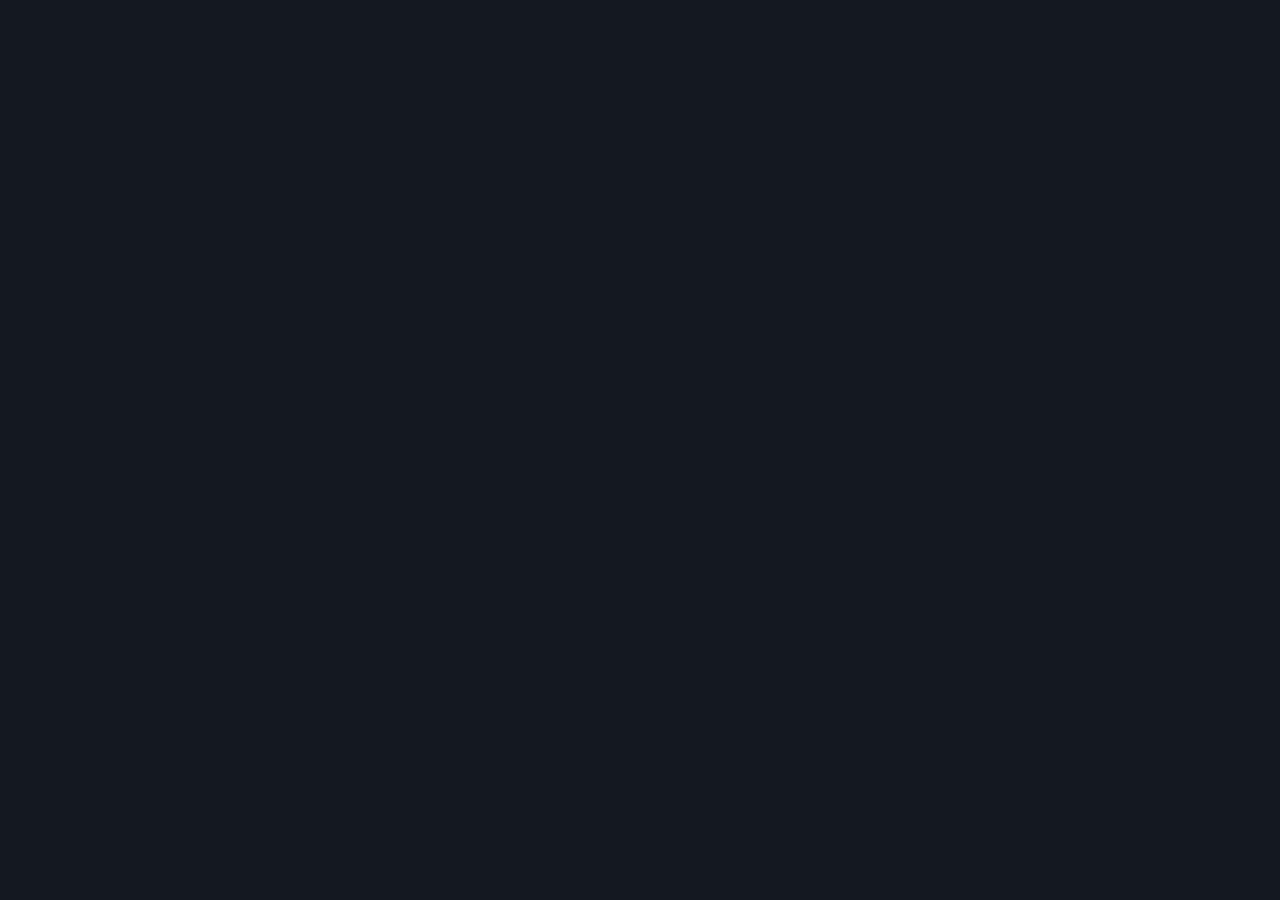
==== index.html @ 3714328d "M1 release" ====
<!doctype html>
<html lang="ko">
<head>
<meta charset="utf-8">
<meta name="viewport" content="width=device-width,initial-scale=1,viewport-fit=cover">
<title>PokeCom 컴까기</title>
<meta name="theme-color" content="#141821">
<meta name="apple-mobile-web-app-capable" content="yes">
<meta name="apple-mobile-web-app-status-bar-style" content="black-translucent">
<meta name="apple-mobile-web-app-title" content="PokeCom">
<link rel="manifest" href="manifest.webmanifest">
<link rel="icon" href="icon.svg" type="image/svg+xml">
<link rel="apple-touch-icon" href="icon-180.png">
<link rel="stylesheet" href="https://fonts.googleapis.com/css2?family=DotGothic16&family=Noto+Sans+KR:wght@400;700;900&display=swap">
<style>:root{--lightningcss-light: ;--lightningcss-dark:initial;color-scheme:dark;--bg:#141821;--panel:#1e2430;--panel2:#262c38;--line:#353d4e;--ink:#f2f2ec;--muted:#b8bfcc;--accent:#f5c542;--accent-ink:#22262e;--ok:#3cc862;--warn:#e9a23b;--bad:#e2685f;--blue:#8fb3e8;--sky:#a9d8ea;--grass:#bcd88e;--plat:#98b866;--plat-edge:#7a9a4c;--card:#f7f7f2;--card-ink:#22262e;--pixel:"DotGothic16", "Noto Sans KR", ui-monospace, monospace;--sans:"Noto Sans KR", system-ui, -apple-system, sans-serif;--safe-b:env(safe-area-inset-bottom,0px);--safe-t:env(safe-area-inset-top,0px)}*{box-sizing:border-box}[hidden]{display:none!important}html{box-sizing:border-box;height:100%;padding-top:var(--safe-t);padding-bottom:var(--safe-b)}body{background:var(--bg);height:100%;color:var(--ink);font-family:var(--sans);-webkit-tap-highlight-color:transparent;overscroll-behavior:none;margin:0;font-size:15px;line-height:1.5}button{color:inherit;font-family:inherit}#app{flex-direction:column;max-width:520px;min-height:100%;margin:0 auto;display:flex}#app:has(.battle){height:100%}.page{flex-direction:column;gap:16px;padding:16px 16px 24px;display:flex}.eyebrow{font-family:var(--pixel);letter-spacing:.08em;color:var(--muted);font-size:12px}h1{margin:0;font-size:28px;font-weight:900}h2{justify-content:space-between;align-items:center;gap:8px;margin:0;font-size:16px;font-weight:900;display:flex}.muted{color:var(--muted);font-size:13px}.panel{background:var(--panel);border:2px solid var(--line);border-radius:12px;flex-direction:column;gap:10px;padding:14px;display:flex}.btn{border:2px solid var(--line);background:var(--panel2);cursor:pointer;border-radius:10px;justify-content:center;align-items:center;gap:8px;min-height:46px;padding:0 16px;font-size:15px;font-weight:700;display:inline-flex}.btn:active{transform:translateY(1px)}.btn.primary{background:var(--accent);color:var(--accent-ink);border-color:var(--accent)}.btn.ghost{background:0 0}.btn.danger{color:var(--bad)}.btn:disabled{opacity:.45;cursor:default}.btn.small{min-height:36px;padding:0 12px;font-size:13px}.row{flex-wrap:wrap;align-items:center;gap:10px;display:flex}.row>.grow{flex:1}:focus-visible{outline:3px solid var(--accent);outline-offset:2px}.type{color:#fff;text-shadow:0 1px #00000059;border-radius:4px;padding:0 6px;font-size:11px;font-weight:700;line-height:18px;display:inline-block}.mons{flex-direction:column;gap:6px;display:flex}.mon{background:var(--panel2);text-align:left;cursor:pointer;border:2px solid #0000;border-radius:10px;grid-template-columns:48px minmax(0,1fr) auto;align-items:center;gap:10px;width:100%;padding:6px 10px 6px 6px;display:grid}.mon .thumb{justify-content:center;align-items:flex-end;width:48px;height:48px;display:flex;overflow:hidden}.mon .thumb img{image-rendering:pixelated;max-width:48px;max-height:48px}.mon .nm{font-size:15px;font-weight:900}.mon .sub{color:var(--muted);white-space:nowrap;text-overflow:ellipsis;font-size:12px;overflow:hidden}.mon .order{border:2px dashed var(--line);width:30px;height:30px;font-family:var(--pixel);color:var(--muted);border-radius:50%;justify-content:center;align-items:center;font-size:15px;display:flex}.mon.picked{border-color:var(--accent)}.mon.picked .order{background:var(--accent);color:var(--accent-ink);border:2px solid var(--accent)}.mon.static{cursor:default}.slotcard{width:44px;height:44px;color:var(--muted);border:2px dashed #3d5a73;border-radius:8px;justify-content:center;align-items:center;font-size:10px;display:flex}.opp-grid{grid-template-columns:repeat(3,minmax(0,1fr));gap:6px;display:grid}.opp-grid .cell{background:var(--panel2);text-align:center;border-radius:10px;flex-direction:column;align-items:center;gap:2px;padding:6px;font-size:12px;font-weight:700;display:flex}.opp-grid .cell .thumb{align-items:flex-end;height:64px;display:flex}.opp-grid .cell img{image-rendering:pixelated;max-height:64px}.battle{flex-direction:column;flex:1;height:100%;min-height:0;display:flex}.screen{aspect-ratio:360/250;background:var(--sky);border-bottom:3px solid #2d3444;flex:none;width:100%;position:relative;overflow:hidden}.screen .inner{transform-origin:0 0;width:360px;height:250px;position:absolute;top:0;left:0}.ground{background:var(--grass);width:360px;height:154px;position:absolute;top:96px;left:0}.stripe{background:#a6c577;width:360px;height:2px;position:absolute;left:0}.plat{background:var(--plat);border:3px solid var(--plat-edge);border-radius:50%;position:absolute}.spr{justify-content:center;align-items:flex-end;transition:opacity .35s,filter .35s;display:flex;position:absolute;transform:translate(-50%,-100%)}.spr img{image-rendering:pixelated;image-rendering:crisp-edges;display:block}.spr.faint{opacity:0;transition:opacity .5s,transform .5s;transform:translate(-50%,-80%)}.spr .slot{color:#2d4659;text-align:center;background:#fff6;border:2px dashed #3d5a73;border-radius:8px;flex-direction:column;justify-content:center;align-items:center;padding:4px;font-size:11px;font-weight:700;display:flex}.info{background:var(--card);color:var(--card-ink);border:3px solid #3a4150;flex-direction:column;gap:3px;width:172px;padding:5px 9px 6px;display:flex;position:absolute}.info .nm{justify-content:space-between;align-items:baseline;gap:6px;display:flex}.info .nm b{white-space:nowrap;text-overflow:ellipsis;font-size:14px;font-weight:900;overflow:hidden}.info .nm span{font-family:var(--pixel);white-space:nowrap;font-size:12px}.hpbar{align-items:center;gap:4px;display:flex}.hpbar em{background:var(--warn);font-size:9px;font-style:normal;font-family:var(--pixel);color:#2a1a02;border-radius:3px;padding:0 3px}.hpbar div{background:#4a4f5a;border-radius:4px;flex:1;height:7px;overflow:hidden}.hpbar i{background:var(--ok);height:100%;transition:width .45s ease-out,background-color .45s;display:block}.hpbar i.mid{background:#e8c02e}.hpbar i.low{background:var(--bad)}.info .meta{font-family:var(--pixel);justify-content:space-between;min-height:16px;font-size:12px;display:flex}.st{font-family:var(--sans);color:#fff;border-radius:3px;padding:0 4px;font-size:10px;font-weight:900}.st.brn{background:#e0643c}.st.par{background:#c9a91a}.st.slp{background:#8a8f9c}.st.frz{background:#5fb4d8}.st.psn,.st.tox{background:#9a4fb0}.field-tags{flex-direction:column;align-items:flex-end;gap:3px;display:flex;position:absolute;top:6px;right:6px}.field-tags span{color:#fff;background:#141821bf;border-radius:8px;padding:1px 6px;font-size:10px;font-weight:700}.log{background:#10131a;flex:1;min-height:80px;padding:8px 14px;font-size:14px;line-height:1.55;overflow-y:auto}.log p{margin:0}.log .turn{font-family:var(--pixel);color:var(--accent);border-top:1px solid var(--line);margin:8px 0 2px;padding-top:6px;font-size:12px}.log .major{font-weight:900}.log .hp{font-family:var(--pixel);color:var(--muted);font-size:12px}.log .info{width:auto;color:var(--blue);background:0 0;border:0;padding:0;font-size:13px;display:block;position:static}.log .win{color:var(--accent);margin-top:6px;font-size:16px;font-weight:900}.log .p2{color:#ffd1cc}.cmd{background:var(--panel);border-top:3px solid #2d3444;flex-direction:column;flex:none;gap:8px;padding:10px 12px 12px;display:flex}.cmd .prompt{font-size:14px;font-weight:700}.moves{grid-template-columns:repeat(2,minmax(0,1fr));gap:8px;display:grid}.mv{text-align:left;cursor:pointer;color:#fff;text-shadow:0 1px #0006;border:2px solid #00000040;border-radius:10px;flex-direction:column;justify-content:center;gap:2px;min-height:62px;padding:6px 30px 6px 10px;display:flex;position:relative}.mv b{font-size:15px;font-weight:900;line-height:1.2}.mv small{font-family:var(--pixel);opacity:.95;flex-wrap:wrap;align-items:center;gap:6px;font-size:11px;display:flex}.mv:disabled{filter:grayscale(.8)brightness(.6);cursor:default}.ib{color:#fff;cursor:pointer;background:#00000047;border:0;border-radius:50%;width:26px;height:26px;font-family:Georgia,serif;font-size:13px;font-style:italic;font-weight:900;position:absolute;top:4px;right:4px}.eff{font-family:var(--sans);text-shadow:none;border-radius:8px;padding:0 5px;font-size:10px;font-weight:900}.eff.e0{color:#aaa;background:#111}.eff.e14{color:#fff;background:#5a6474}.eff.e12{color:#111;background:#8a94a4}.eff.e1{color:#333;background:#ffffffd9}.eff.e2{color:#3a2a00;background:#f5c542}.eff.e4{color:#fff;background:#ff5a3c}.toggles{gap:8px;display:flex}.toggle{border:2px solid var(--line);background:var(--panel2);cursor:pointer;border-radius:10px;flex:1;min-height:40px;font-size:13px;font-weight:700}.toggle.on{color:#fff;background:#7b4fe0;border-color:#a58bf0}.toggle.onz{color:#2a1a02;background:#d9a520;border-color:#f5c542}.sw-list{flex-direction:column;gap:6px;display:flex}.overlay{z-index:50;background:#080a0eb8;justify-content:center;align-items:flex-end;display:flex;position:fixed;top:0;bottom:0;left:0;right:0}.overlay.center{align-items:center;padding:16px}.sheet{background:var(--panel);border:2px solid var(--line);width:100%;max-width:520px;max-height:86dvh;padding:16px 16px calc(16px + var(--safe-b));border-radius:16px 16px 0 0;flex-direction:column;gap:12px;display:flex;overflow-y:auto}.overlay.center .sheet{border-radius:16px}.tabs{gap:6px;display:flex}.tabs button{border:2px solid var(--line);background:var(--panel2);cursor:pointer;border-radius:8px;flex:1;min-height:38px;font-weight:700}.tabs button[aria-selected=true]{background:var(--accent);color:var(--accent-ink);border-color:var(--accent)}dl.kv{grid-template-columns:auto minmax(0,1fr);gap:4px 12px;margin:0;font-size:14px;display:grid}dl.kv dt{color:var(--muted)}dl.kv dd{margin:0}.boosts{grid-template-columns:repeat(4,minmax(0,1fr));gap:6px;display:grid}.boosts div{background:var(--panel2);text-align:center;border-radius:8px;padding:6px;font-size:12px}.boosts b{font-family:var(--pixel);font-size:16px;font-weight:400;display:block}.boosts .up b{color:var(--ok)}.boosts .down b{color:var(--bad)}.progress{background:#0d1016;border-radius:4px;height:8px;overflow:hidden}.progress>div{background:var(--ok);width:0;height:100%;transition:width .2s}.seg{border:2px solid var(--line);border-radius:10px;display:flex;overflow:hidden}.seg button{background:var(--panel2);cursor:pointer;border:0;flex:1;min-height:40px;font-size:13px;font-weight:700}.seg button[aria-pressed=true]{background:var(--accent);color:var(--accent-ink)}.filebtn{position:relative}.filebtn input{opacity:0;pointer-events:none;width:1px;height:1px;position:absolute}.result{text-align:center;font-size:30px;font-weight:900;font-family:var(--pixel)}.toast{left:50%;bottom:calc(24px + var(--safe-b));border:1px solid var(--line);z-index:60;background:#2b3240;border-radius:10px;max-width:90vw;padding:8px 14px;font-size:13px;position:fixed;transform:translate(-50%)}footer.credit{color:var(--muted);font-size:11px;line-height:1.6}@media (prefers-reduced-motion:reduce){*{transition:none!important}}
</style>
</head>
<body>
<div id="app"></div>
<script type="module" src="assets/index-CEpc4yJ2.js"></script>
<script>if('serviceWorker' in navigator)addEventListener('load',()=>navigator.serviceWorker.register('sw.js').catch(()=>{}));</script>
</body>
</html>
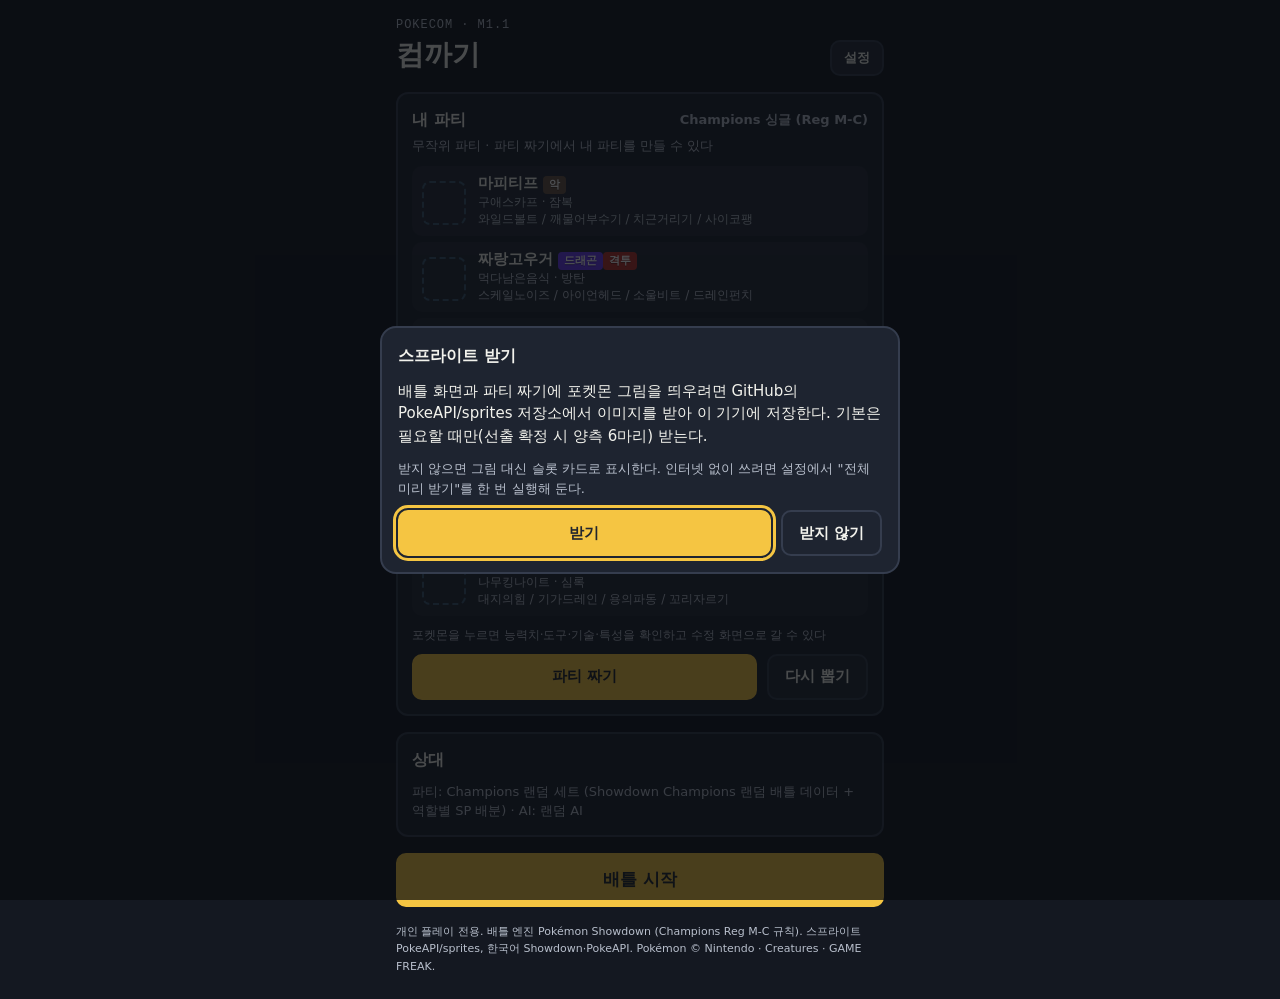
==== commit b2942d7f: "Add files via upload" ====
--- a/index.html
+++ b/index.html
@@ -12,12 +12,10 @@
 <link rel="icon" href="icon.svg" type="image/svg+xml">
 <link rel="apple-touch-icon" href="icon-180.png">
 <link rel="stylesheet" href="https://fonts.googleapis.com/css2?family=DotGothic16&family=Noto+Sans+KR:wght@400;700;900&display=swap">
-<style>:root{--lightningcss-light: ;--lightningcss-dark:initial;color-scheme:dark;--bg:#141821;--panel:#1e2430;--panel2:#262c38;--line:#353d4e;--ink:#f2f2ec;--muted:#b8bfcc;--accent:#f5c542;--accent-ink:#22262e;--ok:#3cc862;--warn:#e9a23b;--bad:#e2685f;--blue:#8fb3e8;--sky:#a9d8ea;--grass:#bcd88e;--plat:#98b866;--plat-edge:#7a9a4c;--card:#f7f7f2;--card-ink:#22262e;--pixel:"DotGothic16", "Noto Sans KR", ui-monospace, monospace;--sans:"Noto Sans KR", system-ui, -apple-system, sans-serif;--safe-b:env(safe-area-inset-bottom,0px);--safe-t:env(safe-area-inset-top,0px)}*{box-sizing:border-box}[hidden]{display:none!important}html{box-sizing:border-box;height:100%;padding-top:var(--safe-t);padding-bottom:var(--safe-b)}body{background:var(--bg);height:100%;color:var(--ink);font-family:var(--sans);-webkit-tap-highlight-color:transparent;overscroll-behavior:none;margin:0;font-size:15px;line-height:1.5}button{color:inherit;font-family:inherit}#app{flex-direction:column;max-width:520px;min-height:100%;margin:0 auto;display:flex}#app:has(.battle){height:100%}.page{flex-direction:column;gap:16px;padding:16px 16px 24px;display:flex}.eyebrow{font-family:var(--pixel);letter-spacing:.08em;color:var(--muted);font-size:12px}h1{margin:0;font-size:28px;font-weight:900}h2{justify-content:space-between;align-items:center;gap:8px;margin:0;font-size:16px;font-weight:900;display:flex}.muted{color:var(--muted);font-size:13px}.panel{background:var(--panel);border:2px solid var(--line);border-radius:12px;flex-direction:column;gap:10px;padding:14px;display:flex}.btn{border:2px solid var(--line);background:var(--panel2);cursor:pointer;border-radius:10px;justify-content:center;align-items:center;gap:8px;min-height:46px;padding:0 16px;font-size:15px;font-weight:700;display:inline-flex}.btn:active{transform:translateY(1px)}.btn.primary{background:var(--accent);color:var(--accent-ink);border-color:var(--accent)}.btn.ghost{background:0 0}.btn.danger{color:var(--bad)}.btn:disabled{opacity:.45;cursor:default}.btn.small{min-height:36px;padding:0 12px;font-size:13px}.row{flex-wrap:wrap;align-items:center;gap:10px;display:flex}.row>.grow{flex:1}:focus-visible{outline:3px solid var(--accent);outline-offset:2px}.type{color:#fff;text-shadow:0 1px #00000059;border-radius:4px;padding:0 6px;font-size:11px;font-weight:700;line-height:18px;display:inline-block}.mons{flex-direction:column;gap:6px;display:flex}.mon{background:var(--panel2);text-align:left;cursor:pointer;border:2px solid #0000;border-radius:10px;grid-template-columns:48px minmax(0,1fr) auto;align-items:center;gap:10px;width:100%;padding:6px 10px 6px 6px;display:grid}.mon .thumb{justify-content:center;align-items:flex-end;width:48px;height:48px;display:flex;overflow:hidden}.mon .thumb img{image-rendering:pixelated;max-width:48px;max-height:48px}.mon .nm{font-size:15px;font-weight:900}.mon .sub{color:var(--muted);white-space:nowrap;text-overflow:ellipsis;font-size:12px;overflow:hidden}.mon .order{border:2px dashed var(--line);width:30px;height:30px;font-family:var(--pixel);color:var(--muted);border-radius:50%;justify-content:center;align-items:center;font-size:15px;display:flex}.mon.picked{border-color:var(--accent)}.mon.picked .order{background:var(--accent);color:var(--accent-ink);border:2px solid var(--accent)}.mon.static{cursor:default}.slotcard{width:44px;height:44px;color:var(--muted);border:2px dashed #3d5a73;border-radius:8px;justify-content:center;align-items:center;font-size:10px;display:flex}.opp-grid{grid-template-columns:repeat(3,minmax(0,1fr));gap:6px;display:grid}.opp-grid .cell{background:var(--panel2);text-align:center;border-radius:10px;flex-direction:column;align-items:center;gap:2px;padding:6px;font-size:12px;font-weight:700;display:flex}.opp-grid .cell .thumb{align-items:flex-end;height:64px;display:flex}.opp-grid .cell img{image-rendering:pixelated;max-height:64px}.battle{flex-direction:column;flex:1;height:100%;min-height:0;display:flex}.screen{aspect-ratio:360/250;background:var(--sky);border-bottom:3px solid #2d3444;flex:none;width:100%;position:relative;overflow:hidden}.screen .inner{transform-origin:0 0;width:360px;height:250px;position:absolute;top:0;left:0}.ground{background:var(--grass);width:360px;height:154px;position:absolute;top:96px;left:0}.stripe{background:#a6c577;width:360px;height:2px;position:absolute;left:0}.plat{background:var(--plat);border:3px solid var(--plat-edge);border-radius:50%;position:absolute}.spr{justify-content:center;align-items:flex-end;transition:opacity .35s,filter .35s;display:flex;position:absolute;transform:translate(-50%,-100%)}.spr img{image-rendering:pixelated;image-rendering:crisp-edges;display:block}.spr.faint{opacity:0;transition:opacity .5s,transform .5s;transform:translate(-50%,-80%)}.spr .slot{color:#2d4659;text-align:center;background:#fff6;border:2px dashed #3d5a73;border-radius:8px;flex-direction:column;justify-content:center;align-items:center;padding:4px;font-size:11px;font-weight:700;display:flex}.info{background:var(--card);color:var(--card-ink);border:3px solid #3a4150;flex-direction:column;gap:3px;width:172px;padding:5px 9px 6px;display:flex;position:absolute}.info .nm{justify-content:space-between;align-items:baseline;gap:6px;display:flex}.info .nm b{white-space:nowrap;text-overflow:ellipsis;font-size:14px;font-weight:900;overflow:hidden}.info .nm span{font-family:var(--pixel);white-space:nowrap;font-size:12px}.hpbar{align-items:center;gap:4px;display:flex}.hpbar em{background:var(--warn);font-size:9px;font-style:normal;font-family:var(--pixel);color:#2a1a02;border-radius:3px;padding:0 3px}.hpbar div{background:#4a4f5a;border-radius:4px;flex:1;height:7px;overflow:hidden}.hpbar i{background:var(--ok);height:100%;transition:width .45s ease-out,background-color .45s;display:block}.hpbar i.mid{background:#e8c02e}.hpbar i.low{background:var(--bad)}.info .meta{font-family:var(--pixel);justify-content:space-between;min-height:16px;font-size:12px;display:flex}.st{font-family:var(--sans);color:#fff;border-radius:3px;padding:0 4px;font-size:10px;font-weight:900}.st.brn{background:#e0643c}.st.par{background:#c9a91a}.st.slp{background:#8a8f9c}.st.frz{background:#5fb4d8}.st.psn,.st.tox{background:#9a4fb0}.field-tags{flex-direction:column;align-items:flex-end;gap:3px;display:flex;position:absolute;top:6px;right:6px}.field-tags span{color:#fff;background:#141821bf;border-radius:8px;padding:1px 6px;font-size:10px;font-weight:700}.log{background:#10131a;flex:1;min-height:80px;padding:8px 14px;font-size:14px;line-height:1.55;overflow-y:auto}.log p{margin:0}.log .turn{font-family:var(--pixel);color:var(--accent);border-top:1px solid var(--line);margin:8px 0 2px;padding-top:6px;font-size:12px}.log .major{font-weight:900}.log .hp{font-family:var(--pixel);color:var(--muted);font-size:12px}.log .info{width:auto;color:var(--blue);background:0 0;border:0;padding:0;font-size:13px;display:block;position:static}.log .win{color:var(--accent);margin-top:6px;font-size:16px;font-weight:900}.log .p2{color:#ffd1cc}.cmd{background:var(--panel);border-top:3px solid #2d3444;flex-direction:column;flex:none;gap:8px;padding:10px 12px 12px;display:flex}.cmd .prompt{font-size:14px;font-weight:700}.moves{grid-template-columns:repeat(2,minmax(0,1fr));gap:8px;display:grid}.mv{text-align:left;cursor:pointer;color:#fff;text-shadow:0 1px #0006;border:2px solid #00000040;border-radius:10px;flex-direction:column;justify-content:center;gap:2px;min-height:62px;padding:6px 30px 6px 10px;display:flex;position:relative}.mv b{font-size:15px;font-weight:900;line-height:1.2}.mv small{font-family:var(--pixel);opacity:.95;flex-wrap:wrap;align-items:center;gap:6px;font-size:11px;display:flex}.mv:disabled{filter:grayscale(.8)brightness(.6);cursor:default}.ib{color:#fff;cursor:pointer;background:#00000047;border:0;border-radius:50%;width:26px;height:26px;font-family:Georgia,serif;font-size:13px;font-style:italic;font-weight:900;position:absolute;top:4px;right:4px}.eff{font-family:var(--sans);text-shadow:none;border-radius:8px;padding:0 5px;font-size:10px;font-weight:900}.eff.e0{color:#aaa;background:#111}.eff.e14{color:#fff;background:#5a6474}.eff.e12{color:#111;background:#8a94a4}.eff.e1{color:#333;background:#ffffffd9}.eff.e2{color:#3a2a00;background:#f5c542}.eff.e4{color:#fff;background:#ff5a3c}.toggles{gap:8px;display:flex}.toggle{border:2px solid var(--line);background:var(--panel2);cursor:pointer;border-radius:10px;flex:1;min-height:40px;font-size:13px;font-weight:700}.toggle.on{color:#fff;background:#7b4fe0;border-color:#a58bf0}.toggle.onz{color:#2a1a02;background:#d9a520;border-color:#f5c542}.sw-list{flex-direction:column;gap:6px;display:flex}.overlay{z-index:50;background:#080a0eb8;justify-content:center;align-items:flex-end;display:flex;position:fixed;top:0;bottom:0;left:0;right:0}.overlay.center{align-items:center;padding:16px}.sheet{background:var(--panel);border:2px solid var(--line);width:100%;max-width:520px;max-height:86dvh;padding:16px 16px calc(16px + var(--safe-b));border-radius:16px 16px 0 0;flex-direction:column;gap:12px;display:flex;overflow-y:auto}.overlay.center .sheet{border-radius:16px}.tabs{gap:6px;display:flex}.tabs button{border:2px solid var(--line);background:var(--panel2);cursor:pointer;border-radius:8px;flex:1;min-height:38px;font-weight:700}.tabs button[aria-selected=true]{background:var(--accent);color:var(--accent-ink);border-color:var(--accent)}dl.kv{grid-template-columns:auto minmax(0,1fr);gap:4px 12px;margin:0;font-size:14px;display:grid}dl.kv dt{color:var(--muted)}dl.kv dd{margin:0}.boosts{grid-template-columns:repeat(4,minmax(0,1fr));gap:6px;display:grid}.boosts div{background:var(--panel2);text-align:center;border-radius:8px;padding:6px;font-size:12px}.boosts b{font-family:var(--pixel);font-size:16px;font-weight:400;display:block}.boosts .up b{color:var(--ok)}.boosts .down b{color:var(--bad)}.progress{background:#0d1016;border-radius:4px;height:8px;overflow:hidden}.progress>div{background:var(--ok);width:0;height:100%;transition:width .2s}.seg{border:2px solid var(--line);border-radius:10px;display:flex;overflow:hidden}.seg button{background:var(--panel2);cursor:pointer;border:0;flex:1;min-height:40px;font-size:13px;font-weight:700}.seg button[aria-pressed=true]{background:var(--accent);color:var(--accent-ink)}.filebtn{position:relative}.filebtn input{opacity:0;pointer-events:none;width:1px;height:1px;position:absolute}.result{text-align:center;font-size:30px;font-weight:900;font-family:var(--pixel)}.toast{left:50%;bottom:calc(24px + var(--safe-b));border:1px solid var(--line);z-index:60;background:#2b3240;border-radius:10px;max-width:90vw;padding:8px 14px;font-size:13px;position:fixed;transform:translate(-50%)}footer.credit{color:var(--muted);font-size:11px;line-height:1.6}@media (prefers-reduced-motion:reduce){*{transition:none!important}}
-</style>
+  <script type="module" crossorigin src="./index-Dm-J8DW9.js"></script>
+  <link rel="stylesheet" crossorigin href="./index-DP0O7Ach.css">
 </head>
 <body>
 <div id="app"></div>
-<script type="module" src="assets/index-CEpc4yJ2.js"></script>
-<script>if('serviceWorker' in navigator)addEventListener('load',()=>navigator.serviceWorker.register('sw.js').catch(()=>{}));</script>
 </body>
 </html>
--- a/index-DP0O7Ach.css
+++ b/index-DP0O7Ach.css
@@ -0,0 +1 @@
+:root{--lightningcss-light: ;--lightningcss-dark:initial;color-scheme:dark;--bg:#141821;--panel:#1e2430;--panel2:#262c38;--line:#353d4e;--ink:#f2f2ec;--muted:#b8bfcc;--accent:#f5c542;--accent-ink:#22262e;--ok:#3cc862;--warn:#e9a23b;--bad:#e2685f;--blue:#8fb3e8;--sky:#a9d8ea;--grass:#bcd88e;--plat:#98b866;--plat-edge:#7a9a4c;--card:#f7f7f2;--card-ink:#22262e;--pixel:"DotGothic16", "Noto Sans KR", ui-monospace, monospace;--sans:"Noto Sans KR", system-ui, -apple-system, sans-serif;--safe-b:env(safe-area-inset-bottom,0px);--safe-t:env(safe-area-inset-top,0px)}*{box-sizing:border-box}[hidden]{display:none!important}html{box-sizing:border-box;height:100%;padding-top:var(--safe-t);padding-bottom:var(--safe-b)}body{background:var(--bg);height:100%;color:var(--ink);font-family:var(--sans);-webkit-tap-highlight-color:transparent;overscroll-behavior:none;margin:0;font-size:15px;line-height:1.5}button{color:inherit;font-family:inherit}#app{flex-direction:column;max-width:520px;min-height:100%;margin:0 auto;display:flex}#app:has(.battle){height:100%}.page{flex-direction:column;gap:16px;padding:16px 16px 24px;display:flex}.eyebrow{font-family:var(--pixel);letter-spacing:.08em;color:var(--muted);font-size:12px}h1{margin:0;font-size:28px;font-weight:900}h2{justify-content:space-between;align-items:center;gap:8px;margin:0;font-size:16px;font-weight:900;display:flex}.muted{color:var(--muted);font-size:13px}.panel{background:var(--panel);border:2px solid var(--line);border-radius:12px;flex-direction:column;gap:10px;padding:14px;display:flex}.btn{border:2px solid var(--line);background:var(--panel2);cursor:pointer;border-radius:10px;justify-content:center;align-items:center;gap:8px;min-height:46px;padding:0 16px;font-size:15px;font-weight:700;display:inline-flex}.btn:active{transform:translateY(1px)}.btn.primary{background:var(--accent);color:var(--accent-ink);border-color:var(--accent)}.btn.ghost{background:0 0}.btn.danger{color:var(--bad)}.btn:disabled{opacity:.45;cursor:default}.btn.small{min-height:36px;padding:0 12px;font-size:13px}.row{flex-wrap:wrap;align-items:center;gap:10px;display:flex}.row>.grow{flex:1}:focus-visible{outline:3px solid var(--accent);outline-offset:2px}.type{color:#fff;text-shadow:0 1px #00000059;border-radius:4px;padding:0 6px;font-size:11px;font-weight:700;line-height:18px;display:inline-block}.mons{flex-direction:column;gap:6px;display:flex}.mon{background:var(--panel2);text-align:left;cursor:pointer;border:2px solid #0000;border-radius:10px;grid-template-columns:48px minmax(0,1fr) auto;align-items:center;gap:10px;width:100%;padding:6px 10px 6px 6px;display:grid}.mon .thumb{justify-content:center;align-items:flex-end;width:48px;height:48px;display:flex;overflow:hidden}.mon .thumb img{image-rendering:pixelated;max-width:48px;max-height:48px}.mon .nm{font-size:15px;font-weight:900}.mon .sub{color:var(--muted);white-space:nowrap;text-overflow:ellipsis;font-size:12px;overflow:hidden}.mon .order{border:2px dashed var(--line);width:30px;height:30px;font-family:var(--pixel);color:var(--muted);border-radius:50%;justify-content:center;align-items:center;font-size:15px;display:flex}.mon.picked{border-color:var(--accent)}.mon.picked .order{background:var(--accent);color:var(--accent-ink);border:2px solid var(--accent)}.mon.static{cursor:default}.slotcard{width:44px;height:44px;color:var(--muted);border:2px dashed #3d5a73;border-radius:8px;justify-content:center;align-items:center;font-size:10px;display:flex}.opp-grid{grid-template-columns:repeat(3,minmax(0,1fr));gap:6px;display:grid}.opp-grid .cell{background:var(--panel2);text-align:center;border-radius:10px;flex-direction:column;align-items:center;gap:2px;padding:6px;font-size:12px;font-weight:700;display:flex}.opp-grid .cell .thumb{align-items:flex-end;height:64px;display:flex}.opp-grid .cell img{image-rendering:pixelated;max-height:64px}.battle{flex-direction:column;flex:1;height:100%;min-height:0;display:flex}.screen{aspect-ratio:360/250;background:var(--sky);border-bottom:3px solid #2d3444;flex:none;width:100%;position:relative;overflow:hidden}.screen .inner{transform-origin:0 0;width:360px;height:250px;position:absolute;top:0;left:0}.ground{background:var(--grass);width:360px;height:154px;position:absolute;top:96px;left:0}.stripe{background:#a6c577;width:360px;height:2px;position:absolute;left:0}.plat{background:var(--plat);border:3px solid var(--plat-edge);border-radius:50%;position:absolute}.spr{justify-content:center;align-items:flex-end;transition:opacity .35s,filter .35s;display:flex;position:absolute;transform:translate(-50%,-100%)}.spr img{image-rendering:pixelated;image-rendering:crisp-edges;display:block}.spr.faint{opacity:0;transition:opacity .5s,transform .5s;transform:translate(-50%,-80%)}.spr .slot{color:#2d4659;text-align:center;background:#fff6;border:2px dashed #3d5a73;border-radius:8px;flex-direction:column;justify-content:center;align-items:center;padding:4px;font-size:11px;font-weight:700;display:flex}.info{background:var(--card);color:var(--card-ink);border:3px solid #3a4150;flex-direction:column;gap:3px;width:172px;padding:5px 9px 6px;display:flex;position:absolute}.info .nm{justify-content:space-between;align-items:baseline;gap:6px;display:flex}.info .nm b{white-space:nowrap;text-overflow:ellipsis;font-size:14px;font-weight:900;overflow:hidden}.info .nm span{font-family:var(--pixel);white-space:nowrap;font-size:12px}.hpbar{align-items:center;gap:4px;display:flex}.hpbar em{background:var(--warn);font-size:9px;font-style:normal;font-family:var(--pixel);color:#2a1a02;border-radius:3px;padding:0 3px}.hpbar div{background:#4a4f5a;border-radius:4px;flex:1;height:7px;overflow:hidden}.hpbar i{background:var(--ok);height:100%;transition:width .45s ease-out,background-color .45s;display:block}.hpbar i.mid{background:#e8c02e}.hpbar i.low{background:var(--bad)}.info .meta{font-family:var(--pixel);justify-content:space-between;min-height:16px;font-size:12px;display:flex}.st{font-family:var(--sans);color:#fff;border-radius:3px;padding:0 4px;font-size:10px;font-weight:900}.st.brn{background:#e0643c}.st.par{background:#c9a91a}.st.slp{background:#8a8f9c}.st.frz{background:#5fb4d8}.st.psn,.st.tox{background:#9a4fb0}.field-tags{flex-direction:column;align-items:flex-end;gap:3px;display:flex;position:absolute;top:6px;right:6px}.field-tags span{color:#fff;background:#141821bf;border-radius:8px;padding:1px 6px;font-size:10px;font-weight:700}.log{background:#10131a;flex:1;min-height:80px;padding:8px 14px;font-size:14px;line-height:1.55;overflow-y:auto}.log p{margin:0}.log .turn{font-family:var(--pixel);color:var(--accent);border-top:1px solid var(--line);margin:8px 0 2px;padding-top:6px;font-size:12px}.log .major{font-weight:900}.log .hp{font-family:var(--pixel);color:var(--muted);font-size:12px}.log .info{width:auto;color:var(--blue);background:0 0;border:0;padding:0;font-size:13px;display:block;position:static}.log .win{color:var(--accent);margin-top:6px;font-size:16px;font-weight:900}.log .p2{color:#ffd1cc}.cmd{background:var(--panel);border-top:3px solid #2d3444;flex-direction:column;flex:none;gap:8px;padding:10px 12px 12px;display:flex}.cmd .prompt{font-size:14px;font-weight:700}.moves{grid-template-columns:repeat(2,minmax(0,1fr));gap:8px;display:grid}.mv{text-align:left;cursor:pointer;color:#fff;text-shadow:0 1px #0006;border:2px solid #00000040;border-radius:10px;flex-direction:column;justify-content:center;gap:2px;min-height:62px;padding:6px 30px 6px 10px;display:flex;position:relative}.mv b{font-size:15px;font-weight:900;line-height:1.2}.mv small{font-family:var(--pixel);opacity:.95;flex-wrap:wrap;align-items:center;gap:6px;font-size:11px;display:flex}.mv:disabled{filter:grayscale(.8)brightness(.6);cursor:default}.ib{color:#fff;cursor:pointer;background:#00000047;border:0;border-radius:50%;width:26px;height:26px;font-family:Georgia,serif;font-size:13px;font-style:italic;font-weight:900;position:absolute;top:4px;right:4px}.eff{font-family:var(--sans);text-shadow:none;border-radius:8px;padding:0 5px;font-size:10px;font-weight:900}.eff.e0{color:#aaa;background:#111}.eff.e14{color:#fff;background:#5a6474}.eff.e12{color:#111;background:#8a94a4}.eff.e1{color:#333;background:#ffffffd9}.eff.e2{color:#3a2a00;background:#f5c542}.eff.e4{color:#fff;background:#ff5a3c}.toggles{gap:8px;display:flex}.toggle{border:2px solid var(--line);background:var(--panel2);cursor:pointer;border-radius:10px;flex:1;min-height:40px;font-size:13px;font-weight:700}.toggle.on{color:#fff;background:#7b4fe0;border-color:#a58bf0}.toggle.onz{color:#2a1a02;background:#d9a520;border-color:#f5c542}.sw-list{flex-direction:column;gap:6px;display:flex}.overlay{z-index:50;background:#080a0eb8;justify-content:center;align-items:flex-end;display:flex;position:fixed;inset:0}.overlay.center{align-items:center;padding:16px}.sheet{background:var(--panel);border:2px solid var(--line);width:100%;max-width:520px;max-height:86dvh;padding:16px 16px calc(16px + var(--safe-b));border-radius:16px 16px 0 0;flex-direction:column;gap:12px;display:flex;overflow-y:auto}.overlay.center .sheet{border-radius:16px}.tabs{gap:6px;display:flex}.tabs button{border:2px solid var(--line);background:var(--panel2);cursor:pointer;border-radius:8px;flex:1;min-height:38px;font-weight:700}.tabs button[aria-selected=true]{background:var(--accent);color:var(--accent-ink);border-color:var(--accent)}dl.kv{grid-template-columns:auto minmax(0,1fr);gap:4px 12px;margin:0;font-size:14px;display:grid}dl.kv dt{color:var(--muted)}dl.kv dd{margin:0}.boosts{grid-template-columns:repeat(4,minmax(0,1fr));gap:6px;display:grid}.boosts div{background:var(--panel2);text-align:center;border-radius:8px;padding:6px;font-size:12px}.boosts b{font-family:var(--pixel);font-size:16px;font-weight:400;display:block}.boosts .up b{color:var(--ok)}.boosts .down b{color:var(--bad)}.progress{background:#0d1016;border-radius:4px;height:8px;overflow:hidden}.progress>div{background:var(--ok);width:0;height:100%;transition:width .2s}.seg{border:2px solid var(--line);border-radius:10px;display:flex;overflow:hidden}.seg button{background:var(--panel2);cursor:pointer;border:0;flex:1;min-height:40px;font-size:13px;font-weight:700}.seg button[aria-pressed=true]{background:var(--accent);color:var(--accent-ink)}.filebtn{position:relative}.filebtn input{opacity:0;pointer-events:none;width:1px;height:1px;position:absolute}.result{text-align:center;font-size:30px;font-weight:900;font-family:var(--pixel)}.toast{left:50%;bottom:calc(24px + var(--safe-b));border:1px solid var(--line);z-index:60;background:#2b3240;border-radius:10px;max-width:90vw;padding:8px 14px;font-size:13px;position:fixed;transform:translate(-50%)}footer.credit{color:var(--muted);font-size:11px;line-height:1.6}@media (prefers-reduced-motion:reduce){*{transition:none!important}}.thumb{flex:none;justify-content:center;align-items:flex-end;display:flex;overflow:hidden}.thumb img{image-rendering:pixelated}.statline{color:var(--muted);text-align:center;grid-template-columns:repeat(6,minmax(0,1fr));gap:4px;font-size:11px;display:grid}.statline span{background:var(--panel2);border-radius:6px;padding:3px 0}.statline b{font-family:var(--pixel);color:var(--ink);font-size:14px;font-weight:400;display:block}.statline .plus b{color:#ff9a8a}.statline .minus b{color:#8ab8ff}.overlay.full{align-items:stretch}.overlay.full .sheet{height:100dvh;max-height:none;padding-top:calc(12px + var(--safe-t));border-radius:0}.topbar{align-items:center;gap:8px;display:flex}.topbar h2{flex:1;min-width:0}.back{min-width:44px}input.text,textarea.text{background:var(--panel2);width:100%;color:var(--ink);border:2px solid var(--line);font:inherit;border-radius:10px;padding:10px 12px;font-size:16px}textarea.text{min-height:180px;font-family:ui-monospace,monospace;font-size:13px}.chips{flex-wrap:wrap;gap:6px;display:flex}.chip{border:2px solid var(--line);background:var(--panel2);color:var(--ink);cursor:pointer;border-radius:999px;min-height:32px;padding:0 10px;font-size:13px;font-weight:700}.chip[aria-pressed=true]{background:var(--accent);border-color:var(--accent);color:var(--accent-ink)}.chip.type{color:#fff;opacity:.55;border-color:#0000;padding:0 9px;font-size:12px;line-height:1}.chip.type[aria-pressed=true]{opacity:1;outline-offset:-2px;outline:2px solid #fff}.problems{color:#ffd1cc;background:#3a1f1f;border:2px solid #6b3434;border-radius:10px;padding:8px 12px;font-size:13px}.problems.ok{color:#c9f5d4;background:#1f3a27;border-color:#2f6b40}.problems ul{margin:4px 0 0;padding-left:18px}.teams{flex-direction:column;gap:8px;display:flex}.teamcard{background:var(--panel2);border:2px solid #0000;border-radius:12px;grid-template-columns:minmax(0,1fr) auto;align-items:center;gap:6px;padding:8px 10px;display:grid}.teamcard.active{border-color:var(--accent)}.teamcard .mini{gap:2px;display:flex}.teamcard .mini .thumb{width:36px;height:36px}.teamcard .nm{font-weight:900}.slots{flex-direction:column;gap:6px;display:flex}.slot-empty{border:2px dashed var(--line);color:var(--muted);cursor:pointer;background:0 0;border-radius:10px;min-height:60px;font-size:15px;font-weight:700}.dexgrid{grid-template-columns:repeat(5,minmax(0,1fr));gap:4px;display:grid}.dexcell{background:var(--panel2);cursor:pointer;color:var(--ink);font:inherit;border:2px solid #0000;border-radius:8px;flex-direction:column;align-items:center;gap:1px;min-width:0;padding:4px 2px 5px;display:flex}.dexcell .thumb{width:44px;height:44px}.dexcell .nm{text-align:center;word-break:keep-all;overflow-wrap:anywhere;max-width:100%;font-size:11px;font-weight:700;line-height:1.2}.dexcell .no{font-family:var(--pixel);color:var(--muted);font-size:9px}.dexcell .tt{gap:2px;width:80%;height:4px;display:flex}.dexcell .tt i{border-radius:2px;flex:1}.dexcell:disabled{opacity:.35;cursor:default}.dexcell.sel{border-color:var(--accent)}.dexcell .mega{color:#c9b4ff;font-size:9px;font-weight:900}.grid-count{color:var(--muted);font-size:12px}table.moves-t{border-collapse:separate;border-spacing:0 4px;width:100%;font-size:13px}table.moves-t th{color:var(--muted);text-align:left;background:var(--panel);padding:0 4px;font-size:11px;font-weight:700;position:sticky;top:0}table.moves-t td{background:var(--panel2);padding:7px 4px}table.moves-t td:first-child{border-radius:8px 0 0 8px;padding-left:8px;font-weight:700}table.moves-t td:last-child{border-radius:0 8px 8px 0}table.moves-t td.num{font-family:var(--pixel);text-align:right;padding-right:8px}table.moves-t tr{cursor:pointer}table.moves-t tr.sel td{background:#4a4020}table.moves-t tr.dim td{opacity:.4}table.moves-t .type{padding:0 4px;font-size:10px;line-height:16px}.movedesc{color:var(--muted);margin-top:2px;font-size:12px;font-weight:400}.itemgrid{grid-template-columns:repeat(3,minmax(0,1fr));gap:4px;display:grid}.itemcell{background:var(--panel2);color:var(--ink);font:inherit;text-align:left;cursor:pointer;word-break:keep-all;border:2px solid #0000;border-radius:8px;min-height:44px;padding:8px 6px;font-size:13px;font-weight:700}.itemcell.sel{border-color:var(--accent)}.itemcell.mega{color:#d9c8ff}.edit-head{grid-template-columns:72px minmax(0,1fr);align-items:center;gap:10px;display:grid}.edit-head .thumb{background:var(--panel2);border-radius:12px;width:72px;height:72px}.field{grid-template-columns:64px minmax(0,1fr);align-items:center;gap:8px;display:grid}.field>span{color:var(--muted);font-size:13px;font-weight:700}.pick{background:var(--panel2);border:2px solid var(--line);min-height:44px;color:var(--ink);font:inherit;cursor:pointer;text-align:left;border-radius:10px;justify-content:space-between;align-items:center;gap:8px;width:100%;padding:0 12px;font-weight:700;display:flex}.pick small{color:var(--muted);font-size:12px;font-weight:400}.pick.empty{color:var(--muted);border-style:dashed}.moveslots{grid-template-columns:repeat(2,minmax(0,1fr));gap:6px;display:grid}.moveslot{color:#fff;text-shadow:0 1px #0006;min-height:52px;font:inherit;text-align:left;cursor:pointer;border:2px solid #00000040;border-radius:10px;flex-direction:column;justify-content:center;padding:4px 10px;font-weight:900;display:flex}.moveslot small{font-family:var(--pixel);opacity:.95;font-size:11px;font-weight:400}.moveslot.empty{border:2px dashed var(--line);color:var(--muted);text-shadow:none;background:0 0}.samples{scroll-snap-type:x mandatory;gap:8px;padding-bottom:4px;display:flex;overflow-x:auto}.sample{scroll-snap-align:start;background:var(--panel2);border:2px solid var(--line);text-align:left;width:210px;color:var(--ink);font:inherit;cursor:pointer;border-radius:12px;flex-direction:column;flex:none;gap:3px;padding:8px 10px;display:flex}.sample b{color:var(--accent);font-size:13px}.sample span{color:var(--muted);font-size:12px}.abil{flex-direction:column;gap:6px;display:flex}.abil button{text-align:left;background:var(--panel2);border:2px solid var(--line);color:var(--ink);font:inherit;cursor:pointer;border-radius:10px;padding:8px 12px}.abil button[aria-pressed=true]{border-color:var(--accent)}.abil button b{font-size:14px;display:block}.abil button span{color:var(--muted);font-size:12px}table.nature{border-collapse:separate;border-spacing:3px;table-layout:fixed;width:100%;font-size:12px}table.nature th{color:var(--muted);font-size:11px;font-weight:700}table.nature th.plus{color:#ff9a8a}table.nature th.minus{color:#8ab8ff}table.nature td button{background:var(--panel2);width:100%;min-height:38px;color:var(--ink);font:inherit;cursor:pointer;word-break:keep-all;border:2px solid #0000;border-radius:8px;padding:0 1px;font-size:12px;font-weight:700}table.nature td button.neutral{color:var(--muted);font-weight:400}table.nature td button[aria-pressed=true]{border-color:var(--accent);background:#4a4020}.sp{flex-direction:column;gap:6px;display:flex}.sprow{grid-template-columns:52px 30px minmax(0,1fr) 30px 34px 40px;align-items:center;gap:6px;font-size:13px;display:grid}.sprow .nm{font-weight:700}.sprow .nm.plus{color:#ff9a8a}.sprow .nm.minus{color:#8ab8ff}.sprow .base{font-family:var(--pixel);color:var(--muted);text-align:right;font-size:12px}.sprow input[type=range]{width:100%;accent-color:var(--accent)}.sprow .v{font-family:var(--pixel);text-align:center;font-size:15px}.sprow .tot{font-family:var(--pixel);text-align:right;font-size:15px;font-weight:700}.sprow button{border:2px solid var(--line);background:var(--panel2);width:30px;height:30px;color:var(--ink);cursor:pointer;border-radius:8px;font-weight:900}.sp-left{font-family:var(--pixel)}.sp-left.over{color:var(--bad)}.stickybar{bottom:calc(-16px - var(--safe-b));background:var(--panel);padding:10px 0 calc(6px + var(--safe-b));border-top:2px solid var(--line);gap:8px;margin-top:4px;display:flex;position:sticky}.sheet>*{flex-shrink:0}table.moves-t td:not(:first-child),table.moves-t th:not(:first-child){white-space:nowrap;width:1%}table.moves-t td:first-child{word-break:keep-all}.movedesc{-webkit-line-clamp:1;-webkit-box-orient:vertical;display:-webkit-box;overflow:hidden}.teamcard .mini{grid-template-columns:repeat(6,minmax(0,1fr));gap:4px;display:grid}.minibtn{background:var(--panel);color:var(--ink);font:inherit;cursor:pointer;border:2px solid #0000;border-radius:8px;flex-direction:column;align-items:center;gap:1px;min-width:0;padding:3px 1px;display:flex}.minibtn .thumb{width:44px!important;height:44px!important}.minibtn span{text-overflow:ellipsis;white-space:nowrap;max-width:100%;font-size:10px;font-weight:700;overflow:hidden}table.stat-t{border-collapse:separate;border-spacing:3px;table-layout:fixed;text-align:center;width:100%;font-size:12px}table.stat-t th{color:var(--muted);font-size:11px;font-weight:700}table.stat-t tbody th{text-align:left}table.stat-t td{background:var(--panel2);font-family:var(--pixel);border-radius:6px;padding:5px 0;font-size:13px}table.stat-t td.on{color:var(--accent)}table.stat-t tr.real td{color:var(--ink);background:#2c3342;font-size:15px}table.stat-t .plus{color:#ff9a8a!important}table.stat-t .minus{color:#8ab8ff!important}
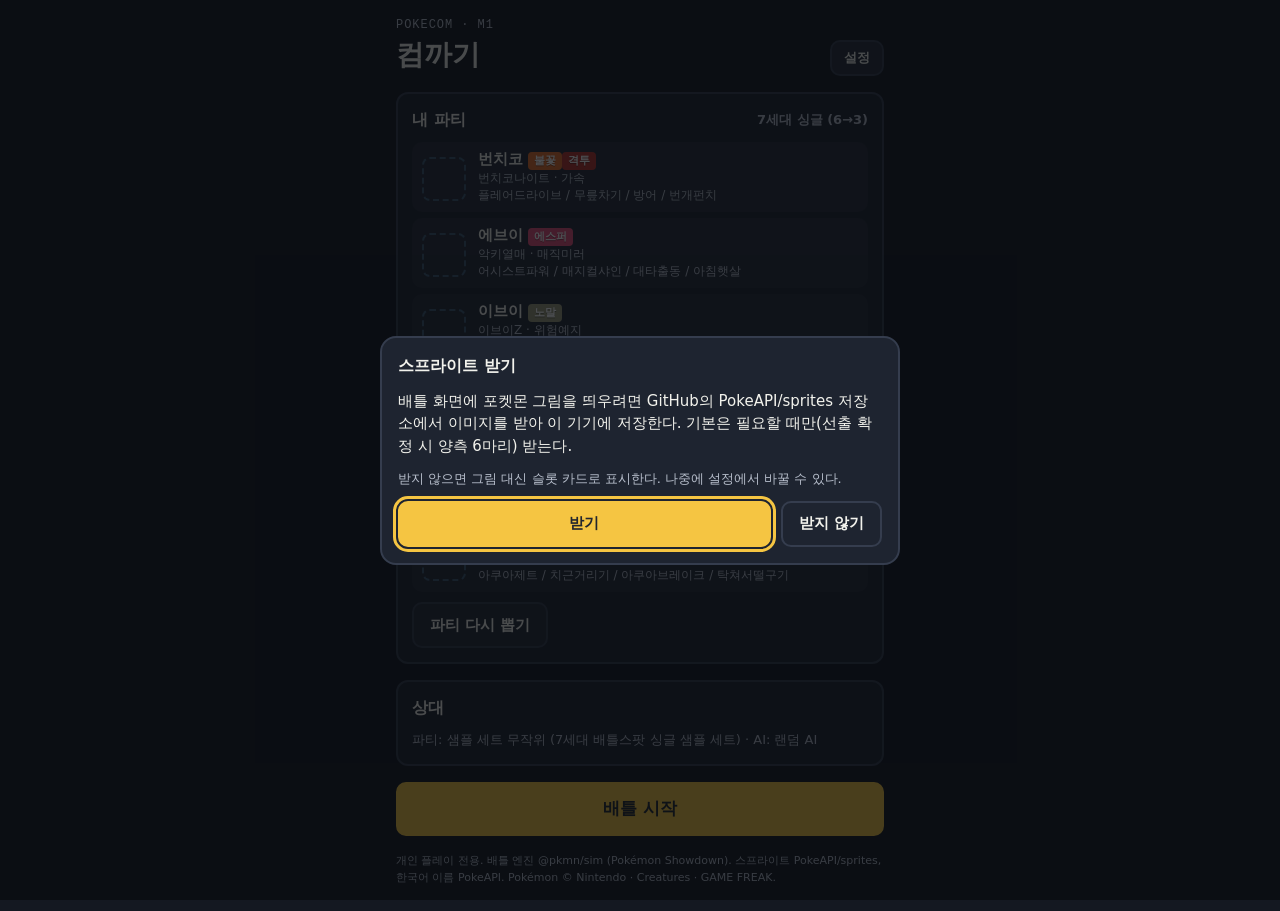
==== commit 201e7f3f: "M1.2 Update improved AI / Rating system" ====
--- a/index.html
+++ b/index.html
@@ -12,10 +12,12 @@
 <link rel="icon" href="icon.svg" type="image/svg+xml">
 <link rel="apple-touch-icon" href="icon-180.png">
 <link rel="stylesheet" href="https://fonts.googleapis.com/css2?family=DotGothic16&family=Noto+Sans+KR:wght@400;700;900&display=swap">
-  <script type="module" crossorigin src="./index-Dm-J8DW9.js"></script>
-  <link rel="stylesheet" crossorigin href="./index-DP0O7Ach.css">
+<style>:root{--lightningcss-light: ;--lightningcss-dark:initial;color-scheme:dark;--bg:#141821;--panel:#1e2430;--panel2:#262c38;--line:#353d4e;--ink:#f2f2ec;--muted:#b8bfcc;--accent:#f5c542;--accent-ink:#22262e;--ok:#3cc862;--warn:#e9a23b;--bad:#e2685f;--blue:#8fb3e8;--sky:#a9d8ea;--grass:#bcd88e;--plat:#98b866;--plat-edge:#7a9a4c;--card:#f7f7f2;--card-ink:#22262e;--pixel:"DotGothic16", "Noto Sans KR", ui-monospace, monospace;--sans:"Noto Sans KR", system-ui, -apple-system, sans-serif;--safe-b:env(safe-area-inset-bottom,0px);--safe-t:env(safe-area-inset-top,0px)}*{box-sizing:border-box}[hidden]{display:none!important}html{box-sizing:border-box;height:100%;padding-top:var(--safe-t);padding-bottom:var(--safe-b)}body{background:var(--bg);height:100%;color:var(--ink);font-family:var(--sans);-webkit-tap-highlight-color:transparent;overscroll-behavior:none;margin:0;font-size:15px;line-height:1.5}button{color:inherit;font-family:inherit}#app{flex-direction:column;max-width:520px;min-height:100%;margin:0 auto;display:flex}#app:has(.battle){height:100%}.page{flex-direction:column;gap:16px;padding:16px 16px 24px;display:flex}.eyebrow{font-family:var(--pixel);letter-spacing:.08em;color:var(--muted);font-size:12px}h1{margin:0;font-size:28px;font-weight:900}h2{justify-content:space-between;align-items:center;gap:8px;margin:0;font-size:16px;font-weight:900;display:flex}.muted{color:var(--muted);font-size:13px}.panel{background:var(--panel);border:2px solid var(--line);border-radius:12px;flex-direction:column;gap:10px;padding:14px;display:flex}.btn{border:2px solid var(--line);background:var(--panel2);cursor:pointer;border-radius:10px;justify-content:center;align-items:center;gap:8px;min-height:46px;padding:0 16px;font-size:15px;font-weight:700;display:inline-flex}.btn:active{transform:translateY(1px)}.btn.primary{background:var(--accent);color:var(--accent-ink);border-color:var(--accent)}.btn.ghost{background:0 0}.btn.danger{color:var(--bad)}.btn:disabled{opacity:.45;cursor:default}.btn.small{min-height:36px;padding:0 12px;font-size:13px}.row{flex-wrap:wrap;align-items:center;gap:10px;display:flex}.row>.grow{flex:1}:focus-visible{outline:3px solid var(--accent);outline-offset:2px}.type{color:#fff;text-shadow:0 1px #00000059;border-radius:4px;padding:0 6px;font-size:11px;font-weight:700;line-height:18px;display:inline-block}.mons{flex-direction:column;gap:6px;display:flex}.mon{background:var(--panel2);text-align:left;cursor:pointer;border:2px solid #0000;border-radius:10px;grid-template-columns:48px minmax(0,1fr) auto;align-items:center;gap:10px;width:100%;padding:6px 10px 6px 6px;display:grid}.mon .thumb{justify-content:center;align-items:flex-end;width:48px;height:48px;display:flex;overflow:hidden}.mon .thumb img{image-rendering:pixelated;max-width:48px;max-height:48px}.mon .nm{font-size:15px;font-weight:900}.mon .sub{color:var(--muted);white-space:nowrap;text-overflow:ellipsis;font-size:12px;overflow:hidden}.mon .order{border:2px dashed var(--line);width:30px;height:30px;font-family:var(--pixel);color:var(--muted);border-radius:50%;justify-content:center;align-items:center;font-size:15px;display:flex}.mon.picked{border-color:var(--accent)}.mon.picked .order{background:var(--accent);color:var(--accent-ink);border:2px solid var(--accent)}.mon.static{cursor:default}.slotcard{width:44px;height:44px;color:var(--muted);border:2px dashed #3d5a73;border-radius:8px;justify-content:center;align-items:center;font-size:10px;display:flex}.opp-grid{grid-template-columns:repeat(3,minmax(0,1fr));gap:6px;display:grid}.opp-grid .cell{background:var(--panel2);text-align:center;border-radius:10px;flex-direction:column;align-items:center;gap:2px;padding:6px;font-size:12px;font-weight:700;display:flex}.opp-grid .cell .thumb{align-items:flex-end;height:64px;display:flex}.opp-grid .cell img{image-rendering:pixelated;max-height:64px}.battle{flex-direction:column;flex:1;height:100%;min-height:0;display:flex}.screen{aspect-ratio:360/250;background:var(--sky);border-bottom:3px solid #2d3444;flex:none;width:100%;position:relative;overflow:hidden}.screen .inner{transform-origin:0 0;width:360px;height:250px;position:absolute;top:0;left:0}.ground{background:var(--grass);width:360px;height:154px;position:absolute;top:96px;left:0}.stripe{background:#a6c577;width:360px;height:2px;position:absolute;left:0}.plat{background:var(--plat);border:3px solid var(--plat-edge);border-radius:50%;position:absolute}.spr{justify-content:center;align-items:flex-end;transition:opacity .35s,filter .35s;display:flex;position:absolute;transform:translate(-50%,-100%)}.spr img{image-rendering:pixelated;image-rendering:crisp-edges;display:block}.spr.faint{opacity:0;transition:opacity .5s,transform .5s;transform:translate(-50%,-80%)}.spr .slot{color:#2d4659;text-align:center;background:#fff6;border:2px dashed #3d5a73;border-radius:8px;flex-direction:column;justify-content:center;align-items:center;padding:4px;font-size:11px;font-weight:700;display:flex}.info{background:var(--card);color:var(--card-ink);border:3px solid #3a4150;flex-direction:column;gap:3px;width:172px;padding:5px 9px 6px;display:flex;position:absolute}.info .nm{justify-content:space-between;align-items:baseline;gap:6px;display:flex}.info .nm b{white-space:nowrap;text-overflow:ellipsis;font-size:14px;font-weight:900;overflow:hidden}.info .nm span{font-family:var(--pixel);white-space:nowrap;font-size:12px}.hpbar{align-items:center;gap:4px;display:flex}.hpbar em{background:var(--warn);font-size:9px;font-style:normal;font-family:var(--pixel);color:#2a1a02;border-radius:3px;padding:0 3px}.hpbar div{background:#4a4f5a;border-radius:4px;flex:1;height:7px;overflow:hidden}.hpbar i{background:var(--ok);height:100%;transition:width .45s ease-out,background-color .45s;display:block}.hpbar i.mid{background:#e8c02e}.hpbar i.low{background:var(--bad)}.info .meta{font-family:var(--pixel);justify-content:space-between;min-height:16px;font-size:12px;display:flex}.st{font-family:var(--sans);color:#fff;border-radius:3px;padding:0 4px;font-size:10px;font-weight:900}.st.brn{background:#e0643c}.st.par{background:#c9a91a}.st.slp{background:#8a8f9c}.st.frz{background:#5fb4d8}.st.psn,.st.tox{background:#9a4fb0}.field-tags{flex-direction:column;align-items:flex-end;gap:3px;display:flex;position:absolute;top:6px;right:6px}.field-tags span{color:#fff;background:#141821bf;border-radius:8px;padding:1px 6px;font-size:10px;font-weight:700}.log{background:#10131a;flex:1;min-height:80px;padding:8px 14px;font-size:14px;line-height:1.55;overflow-y:auto}.log p{margin:0}.log .turn{font-family:var(--pixel);color:var(--accent);border-top:1px solid var(--line);margin:8px 0 2px;padding-top:6px;font-size:12px}.log .major{font-weight:900}.log .hp{font-family:var(--pixel);color:var(--muted);font-size:12px}.log .info{width:auto;color:var(--blue);background:0 0;border:0;padding:0;font-size:13px;display:block;position:static}.log .win{color:var(--accent);margin-top:6px;font-size:16px;font-weight:900}.log .p2{color:#ffd1cc}.cmd{background:var(--panel);border-top:3px solid #2d3444;flex-direction:column;flex:none;gap:8px;padding:10px 12px 12px;display:flex}.cmd .prompt{font-size:14px;font-weight:700}.moves{grid-template-columns:repeat(2,minmax(0,1fr));gap:8px;display:grid}.mv{text-align:left;cursor:pointer;color:#fff;text-shadow:0 1px #0006;border:2px solid #00000040;border-radius:10px;flex-direction:column;justify-content:center;gap:2px;min-height:62px;padding:6px 30px 6px 10px;display:flex;position:relative}.mv b{font-size:15px;font-weight:900;line-height:1.2}.mv small{font-family:var(--pixel);opacity:.95;flex-wrap:wrap;align-items:center;gap:6px;font-size:11px;display:flex}.mv:disabled{filter:grayscale(.8)brightness(.6);cursor:default}.ib{color:#fff;cursor:pointer;background:#00000047;border:0;border-radius:50%;width:26px;height:26px;font-family:Georgia,serif;font-size:13px;font-style:italic;font-weight:900;position:absolute;top:4px;right:4px}.eff{font-family:var(--sans);text-shadow:none;border-radius:8px;padding:0 5px;font-size:10px;font-weight:900}.eff.e0{color:#aaa;background:#111}.eff.e14{color:#fff;background:#5a6474}.eff.e12{color:#111;background:#8a94a4}.eff.e1{color:#333;background:#ffffffd9}.eff.e2{color:#3a2a00;background:#f5c542}.eff.e4{color:#fff;background:#ff5a3c}.toggles{gap:8px;display:flex}.toggle{border:2px solid var(--line);background:var(--panel2);cursor:pointer;border-radius:10px;flex:1;min-height:40px;font-size:13px;font-weight:700}.toggle.on{color:#fff;background:#7b4fe0;border-color:#a58bf0}.toggle.onz{color:#2a1a02;background:#d9a520;border-color:#f5c542}.sw-list{flex-direction:column;gap:6px;display:flex}.overlay{z-index:50;background:#080a0eb8;justify-content:center;align-items:flex-end;display:flex;position:fixed;top:0;bottom:0;left:0;right:0}.overlay.center{align-items:center;padding:16px}.sheet{background:var(--panel);border:2px solid var(--line);width:100%;max-width:520px;max-height:86dvh;padding:16px 16px calc(16px + var(--safe-b));border-radius:16px 16px 0 0;flex-direction:column;gap:12px;display:flex;overflow-y:auto}.overlay.center .sheet{border-radius:16px}.tabs{gap:6px;display:flex}.tabs button{border:2px solid var(--line);background:var(--panel2);cursor:pointer;border-radius:8px;flex:1;min-height:38px;font-weight:700}.tabs button[aria-selected=true]{background:var(--accent);color:var(--accent-ink);border-color:var(--accent)}dl.kv{grid-template-columns:auto minmax(0,1fr);gap:4px 12px;margin:0;font-size:14px;display:grid}dl.kv dt{color:var(--muted)}dl.kv dd{margin:0}.boosts{grid-template-columns:repeat(4,minmax(0,1fr));gap:6px;display:grid}.boosts div{background:var(--panel2);text-align:center;border-radius:8px;padding:6px;font-size:12px}.boosts b{font-family:var(--pixel);font-size:16px;font-weight:400;display:block}.boosts .up b{color:var(--ok)}.boosts .down b{color:var(--bad)}.progress{background:#0d1016;border-radius:4px;height:8px;overflow:hidden}.progress>div{background:var(--ok);width:0;height:100%;transition:width .2s}.seg{border:2px solid var(--line);border-radius:10px;display:flex;overflow:hidden}.seg button{background:var(--panel2);cursor:pointer;border:0;flex:1;min-height:40px;font-size:13px;font-weight:700}.seg button[aria-pressed=true]{background:var(--accent);color:var(--accent-ink)}.filebtn{position:relative}.filebtn input{opacity:0;pointer-events:none;width:1px;height:1px;position:absolute}.result{text-align:center;font-size:30px;font-weight:900;font-family:var(--pixel)}.toast{left:50%;bottom:calc(24px + var(--safe-b));border:1px solid var(--line);z-index:60;background:#2b3240;border-radius:10px;max-width:90vw;padding:8px 14px;font-size:13px;position:fixed;transform:translate(-50%)}footer.credit{color:var(--muted);font-size:11px;line-height:1.6}@media (prefers-reduced-motion:reduce){*{transition:none!important}}
+</style>
 </head>
 <body>
 <div id="app"></div>
+<script type="module" src="assets/index-CEpc4yJ2.js"></script>
+<script>if('serviceWorker' in navigator)addEventListener('load',()=>navigator.serviceWorker.register('sw.js').catch(()=>{}));</script>
 </body>
 </html>
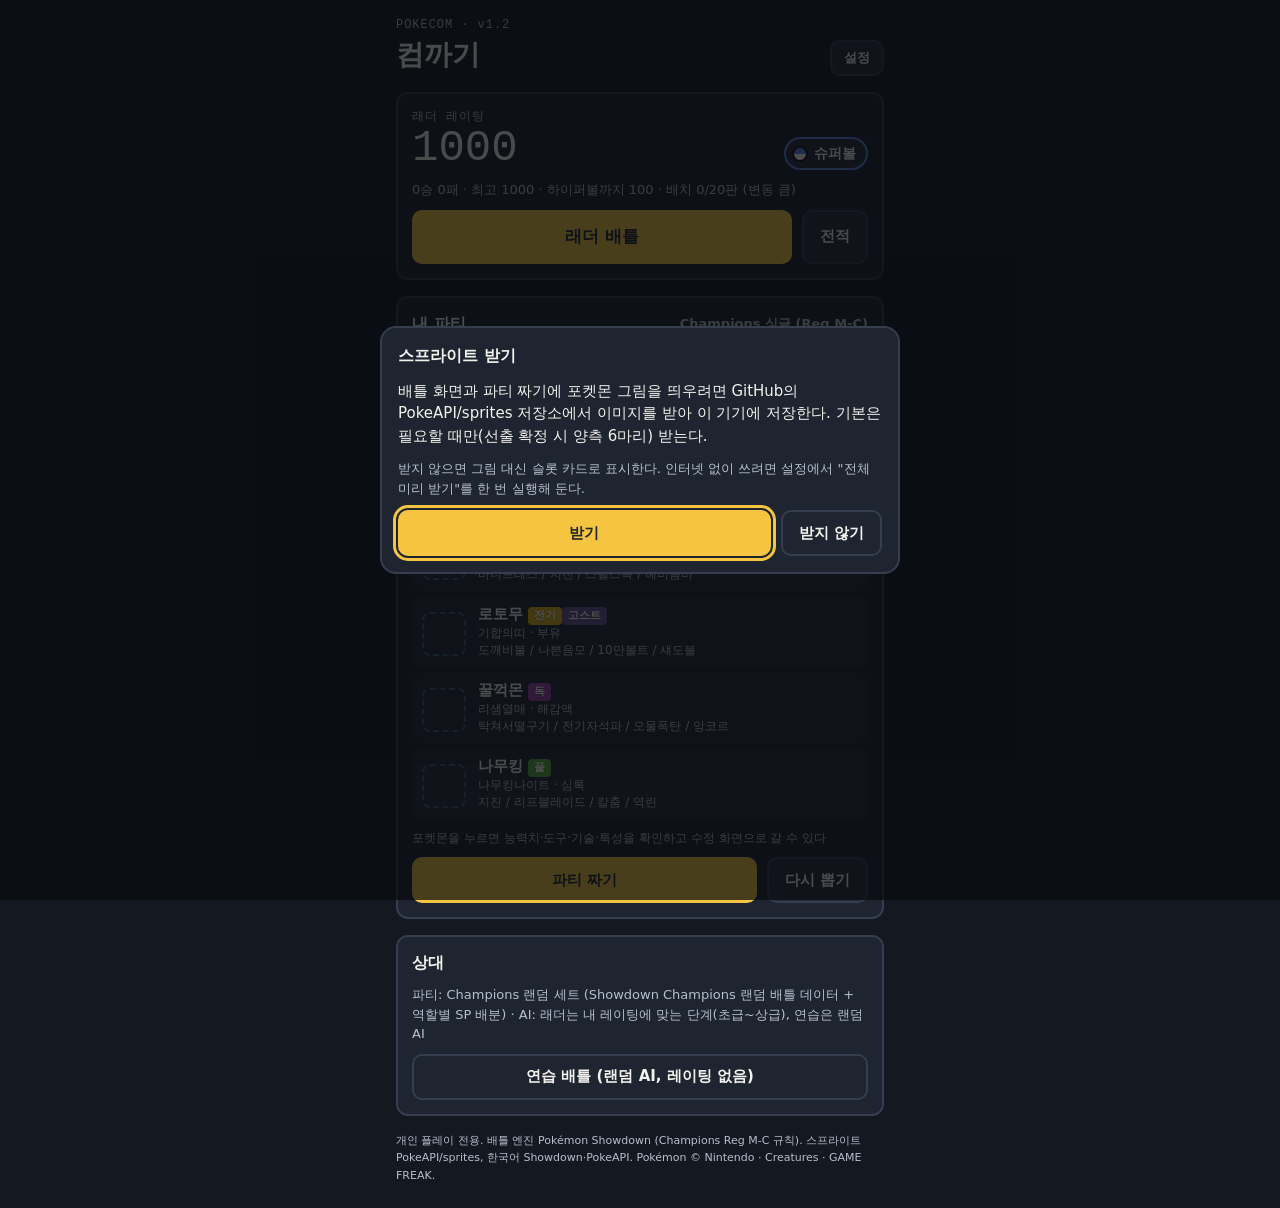
==== commit 68dfed7d: "1.3 release modular code implemented" ====
--- a/index.html
+++ b/index.html
@@ -12,12 +12,17 @@
 <link rel="icon" href="icon.svg" type="image/svg+xml">
 <link rel="apple-touch-icon" href="icon-180.png">
 <link rel="stylesheet" href="https://fonts.googleapis.com/css2?family=DotGothic16&family=Noto+Sans+KR:wght@400;700;900&display=swap">
-<style>:root{--lightningcss-light: ;--lightningcss-dark:initial;color-scheme:dark;--bg:#141821;--panel:#1e2430;--panel2:#262c38;--line:#353d4e;--ink:#f2f2ec;--muted:#b8bfcc;--accent:#f5c542;--accent-ink:#22262e;--ok:#3cc862;--warn:#e9a23b;--bad:#e2685f;--blue:#8fb3e8;--sky:#a9d8ea;--grass:#bcd88e;--plat:#98b866;--plat-edge:#7a9a4c;--card:#f7f7f2;--card-ink:#22262e;--pixel:"DotGothic16", "Noto Sans KR", ui-monospace, monospace;--sans:"Noto Sans KR", system-ui, -apple-system, sans-serif;--safe-b:env(safe-area-inset-bottom,0px);--safe-t:env(safe-area-inset-top,0px)}*{box-sizing:border-box}[hidden]{display:none!important}html{box-sizing:border-box;height:100%;padding-top:var(--safe-t);padding-bottom:var(--safe-b)}body{background:var(--bg);height:100%;color:var(--ink);font-family:var(--sans);-webkit-tap-highlight-color:transparent;overscroll-behavior:none;margin:0;font-size:15px;line-height:1.5}button{color:inherit;font-family:inherit}#app{flex-direction:column;max-width:520px;min-height:100%;margin:0 auto;display:flex}#app:has(.battle){height:100%}.page{flex-direction:column;gap:16px;padding:16px 16px 24px;display:flex}.eyebrow{font-family:var(--pixel);letter-spacing:.08em;color:var(--muted);font-size:12px}h1{margin:0;font-size:28px;font-weight:900}h2{justify-content:space-between;align-items:center;gap:8px;margin:0;font-size:16px;font-weight:900;display:flex}.muted{color:var(--muted);font-size:13px}.panel{background:var(--panel);border:2px solid var(--line);border-radius:12px;flex-direction:column;gap:10px;padding:14px;display:flex}.btn{border:2px solid var(--line);background:var(--panel2);cursor:pointer;border-radius:10px;justify-content:center;align-items:center;gap:8px;min-height:46px;padding:0 16px;font-size:15px;font-weight:700;display:inline-flex}.btn:active{transform:translateY(1px)}.btn.primary{background:var(--accent);color:var(--accent-ink);border-color:var(--accent)}.btn.ghost{background:0 0}.btn.danger{color:var(--bad)}.btn:disabled{opacity:.45;cursor:default}.btn.small{min-height:36px;padding:0 12px;font-size:13px}.row{flex-wrap:wrap;align-items:center;gap:10px;display:flex}.row>.grow{flex:1}:focus-visible{outline:3px solid var(--accent);outline-offset:2px}.type{color:#fff;text-shadow:0 1px #00000059;border-radius:4px;padding:0 6px;font-size:11px;font-weight:700;line-height:18px;display:inline-block}.mons{flex-direction:column;gap:6px;display:flex}.mon{background:var(--panel2);text-align:left;cursor:pointer;border:2px solid #0000;border-radius:10px;grid-template-columns:48px minmax(0,1fr) auto;align-items:center;gap:10px;width:100%;padding:6px 10px 6px 6px;display:grid}.mon .thumb{justify-content:center;align-items:flex-end;width:48px;height:48px;display:flex;overflow:hidden}.mon .thumb img{image-rendering:pixelated;max-width:48px;max-height:48px}.mon .nm{font-size:15px;font-weight:900}.mon .sub{color:var(--muted);white-space:nowrap;text-overflow:ellipsis;font-size:12px;overflow:hidden}.mon .order{border:2px dashed var(--line);width:30px;height:30px;font-family:var(--pixel);color:var(--muted);border-radius:50%;justify-content:center;align-items:center;font-size:15px;display:flex}.mon.picked{border-color:var(--accent)}.mon.picked .order{background:var(--accent);color:var(--accent-ink);border:2px solid var(--accent)}.mon.static{cursor:default}.slotcard{width:44px;height:44px;color:var(--muted);border:2px dashed #3d5a73;border-radius:8px;justify-content:center;align-items:center;font-size:10px;display:flex}.opp-grid{grid-template-columns:repeat(3,minmax(0,1fr));gap:6px;display:grid}.opp-grid .cell{background:var(--panel2);text-align:center;border-radius:10px;flex-direction:column;align-items:center;gap:2px;padding:6px;font-size:12px;font-weight:700;display:flex}.opp-grid .cell .thumb{align-items:flex-end;height:64px;display:flex}.opp-grid .cell img{image-rendering:pixelated;max-height:64px}.battle{flex-direction:column;flex:1;height:100%;min-height:0;display:flex}.screen{aspect-ratio:360/250;background:var(--sky);border-bottom:3px solid #2d3444;flex:none;width:100%;position:relative;overflow:hidden}.screen .inner{transform-origin:0 0;width:360px;height:250px;position:absolute;top:0;left:0}.ground{background:var(--grass);width:360px;height:154px;position:absolute;top:96px;left:0}.stripe{background:#a6c577;width:360px;height:2px;position:absolute;left:0}.plat{background:var(--plat);border:3px solid var(--plat-edge);border-radius:50%;position:absolute}.spr{justify-content:center;align-items:flex-end;transition:opacity .35s,filter .35s;display:flex;position:absolute;transform:translate(-50%,-100%)}.spr img{image-rendering:pixelated;image-rendering:crisp-edges;display:block}.spr.faint{opacity:0;transition:opacity .5s,transform .5s;transform:translate(-50%,-80%)}.spr .slot{color:#2d4659;text-align:center;background:#fff6;border:2px dashed #3d5a73;border-radius:8px;flex-direction:column;justify-content:center;align-items:center;padding:4px;font-size:11px;font-weight:700;display:flex}.info{background:var(--card);color:var(--card-ink);border:3px solid #3a4150;flex-direction:column;gap:3px;width:172px;padding:5px 9px 6px;display:flex;position:absolute}.info .nm{justify-content:space-between;align-items:baseline;gap:6px;display:flex}.info .nm b{white-space:nowrap;text-overflow:ellipsis;font-size:14px;font-weight:900;overflow:hidden}.info .nm span{font-family:var(--pixel);white-space:nowrap;font-size:12px}.hpbar{align-items:center;gap:4px;display:flex}.hpbar em{background:var(--warn);font-size:9px;font-style:normal;font-family:var(--pixel);color:#2a1a02;border-radius:3px;padding:0 3px}.hpbar div{background:#4a4f5a;border-radius:4px;flex:1;height:7px;overflow:hidden}.hpbar i{background:var(--ok);height:100%;transition:width .45s ease-out,background-color .45s;display:block}.hpbar i.mid{background:#e8c02e}.hpbar i.low{background:var(--bad)}.info .meta{font-family:var(--pixel);justify-content:space-between;min-height:16px;font-size:12px;display:flex}.st{font-family:var(--sans);color:#fff;border-radius:3px;padding:0 4px;font-size:10px;font-weight:900}.st.brn{background:#e0643c}.st.par{background:#c9a91a}.st.slp{background:#8a8f9c}.st.frz{background:#5fb4d8}.st.psn,.st.tox{background:#9a4fb0}.field-tags{flex-direction:column;align-items:flex-end;gap:3px;display:flex;position:absolute;top:6px;right:6px}.field-tags span{color:#fff;background:#141821bf;border-radius:8px;padding:1px 6px;font-size:10px;font-weight:700}.log{background:#10131a;flex:1;min-height:80px;padding:8px 14px;font-size:14px;line-height:1.55;overflow-y:auto}.log p{margin:0}.log .turn{font-family:var(--pixel);color:var(--accent);border-top:1px solid var(--line);margin:8px 0 2px;padding-top:6px;font-size:12px}.log .major{font-weight:900}.log .hp{font-family:var(--pixel);color:var(--muted);font-size:12px}.log .info{width:auto;color:var(--blue);background:0 0;border:0;padding:0;font-size:13px;display:block;position:static}.log .win{color:var(--accent);margin-top:6px;font-size:16px;font-weight:900}.log .p2{color:#ffd1cc}.cmd{background:var(--panel);border-top:3px solid #2d3444;flex-direction:column;flex:none;gap:8px;padding:10px 12px 12px;display:flex}.cmd .prompt{font-size:14px;font-weight:700}.moves{grid-template-columns:repeat(2,minmax(0,1fr));gap:8px;display:grid}.mv{text-align:left;cursor:pointer;color:#fff;text-shadow:0 1px #0006;border:2px solid #00000040;border-radius:10px;flex-direction:column;justify-content:center;gap:2px;min-height:62px;padding:6px 30px 6px 10px;display:flex;position:relative}.mv b{font-size:15px;font-weight:900;line-height:1.2}.mv small{font-family:var(--pixel);opacity:.95;flex-wrap:wrap;align-items:center;gap:6px;font-size:11px;display:flex}.mv:disabled{filter:grayscale(.8)brightness(.6);cursor:default}.ib{color:#fff;cursor:pointer;background:#00000047;border:0;border-radius:50%;width:26px;height:26px;font-family:Georgia,serif;font-size:13px;font-style:italic;font-weight:900;position:absolute;top:4px;right:4px}.eff{font-family:var(--sans);text-shadow:none;border-radius:8px;padding:0 5px;font-size:10px;font-weight:900}.eff.e0{color:#aaa;background:#111}.eff.e14{color:#fff;background:#5a6474}.eff.e12{color:#111;background:#8a94a4}.eff.e1{color:#333;background:#ffffffd9}.eff.e2{color:#3a2a00;background:#f5c542}.eff.e4{color:#fff;background:#ff5a3c}.toggles{gap:8px;display:flex}.toggle{border:2px solid var(--line);background:var(--panel2);cursor:pointer;border-radius:10px;flex:1;min-height:40px;font-size:13px;font-weight:700}.toggle.on{color:#fff;background:#7b4fe0;border-color:#a58bf0}.toggle.onz{color:#2a1a02;background:#d9a520;border-color:#f5c542}.sw-list{flex-direction:column;gap:6px;display:flex}.overlay{z-index:50;background:#080a0eb8;justify-content:center;align-items:flex-end;display:flex;position:fixed;top:0;bottom:0;left:0;right:0}.overlay.center{align-items:center;padding:16px}.sheet{background:var(--panel);border:2px solid var(--line);width:100%;max-width:520px;max-height:86dvh;padding:16px 16px calc(16px + var(--safe-b));border-radius:16px 16px 0 0;flex-direction:column;gap:12px;display:flex;overflow-y:auto}.overlay.center .sheet{border-radius:16px}.tabs{gap:6px;display:flex}.tabs button{border:2px solid var(--line);background:var(--panel2);cursor:pointer;border-radius:8px;flex:1;min-height:38px;font-weight:700}.tabs button[aria-selected=true]{background:var(--accent);color:var(--accent-ink);border-color:var(--accent)}dl.kv{grid-template-columns:auto minmax(0,1fr);gap:4px 12px;margin:0;font-size:14px;display:grid}dl.kv dt{color:var(--muted)}dl.kv dd{margin:0}.boosts{grid-template-columns:repeat(4,minmax(0,1fr));gap:6px;display:grid}.boosts div{background:var(--panel2);text-align:center;border-radius:8px;padding:6px;font-size:12px}.boosts b{font-family:var(--pixel);font-size:16px;font-weight:400;display:block}.boosts .up b{color:var(--ok)}.boosts .down b{color:var(--bad)}.progress{background:#0d1016;border-radius:4px;height:8px;overflow:hidden}.progress>div{background:var(--ok);width:0;height:100%;transition:width .2s}.seg{border:2px solid var(--line);border-radius:10px;display:flex;overflow:hidden}.seg button{background:var(--panel2);cursor:pointer;border:0;flex:1;min-height:40px;font-size:13px;font-weight:700}.seg button[aria-pressed=true]{background:var(--accent);color:var(--accent-ink)}.filebtn{position:relative}.filebtn input{opacity:0;pointer-events:none;width:1px;height:1px;position:absolute}.result{text-align:center;font-size:30px;font-weight:900;font-family:var(--pixel)}.toast{left:50%;bottom:calc(24px + var(--safe-b));border:1px solid var(--line);z-index:60;background:#2b3240;border-radius:10px;max-width:90vw;padding:8px 14px;font-size:13px;position:fixed;transform:translate(-50%)}footer.credit{color:var(--muted);font-size:11px;line-height:1.6}@media (prefers-reduced-motion:reduce){*{transition:none!important}}
-</style>
+  <script type="module" crossorigin src="./index-D00oGvXq.js"></script>
+  <link rel="modulepreload" crossorigin href="./rolldown-runtime-DUp30N8C.js">
+  <link rel="modulepreload" crossorigin href="./data-ko-Bw8jdYZD.js">
+  <link rel="modulepreload" crossorigin href="./data-sprites-Dp2ZHFH5.js">
+  <link rel="modulepreload" crossorigin href="./data-ratings-CDtKhm8r.js">
+  <link rel="modulepreload" crossorigin href="./config-BvcHG8gK.js">
+  <link rel="modulepreload" crossorigin href="./sim-DzdjjbPq.js">
+  <link rel="modulepreload" crossorigin href="./ai-BhbgBmqf.js">
+  <link rel="stylesheet" crossorigin href="./index-C3hbFClD.css">
 </head>
 <body>
 <div id="app"></div>
-<script type="module" src="assets/index-CEpc4yJ2.js"></script>
-<script>if('serviceWorker' in navigator)addEventListener('load',()=>navigator.serviceWorker.register('sw.js').catch(()=>{}));</script>
 </body>
 </html>
--- a/index-C3hbFClD.css
+++ b/index-C3hbFClD.css
@@ -0,0 +1,944 @@
+:root {
+  color-scheme: dark;
+  --bg: #141821;
+  --panel: #1e2430;
+  --panel2: #262c38;
+  --line: #353d4e;
+  --ink: #f2f2ec;
+  --muted: #b8bfcc;
+  --accent: #f5c542;
+  --accent-ink: #22262e;
+  --ok: #3cc862;
+  --warn: #e9a23b;
+  --bad: #e2685f;
+  --blue: #8fb3e8;
+  --sky: #a9d8ea;
+  --grass: #bcd88e;
+  --plat: #98b866;
+  --plat-edge: #7a9a4c;
+  --card: #f7f7f2;
+  --card-ink: #22262e;
+  --pixel: "DotGothic16", "Noto Sans KR", ui-monospace, monospace;
+  --sans: "Noto Sans KR", system-ui, -apple-system, sans-serif;
+  --safe-b: env(safe-area-inset-bottom, 0px);
+  --safe-t: env(safe-area-inset-top, 0px);
+}
+* {
+  box-sizing: border-box;
+}
+[hidden] {
+  display: none !important;
+}
+html {
+  box-sizing: border-box;
+  height: 100%;
+  padding-top: var(--safe-t);
+  padding-bottom: var(--safe-b);
+}
+body {
+  background: var(--bg);
+  height: 100%;
+  color: var(--ink);
+  font-family: var(--sans);
+  -webkit-tap-highlight-color: transparent;
+  overscroll-behavior: none;
+  margin: 0;
+  font-size: 15px;
+  line-height: 1.5;
+}
+button {
+  color: inherit;
+  font-family: inherit;
+}
+#app {
+  flex-direction: column;
+  max-width: 520px;
+  min-height: 100%;
+  margin: 0 auto;
+  display: flex;
+}
+#app:has(.battle) {
+  height: 100%;
+}
+.page {
+  flex-direction: column;
+  gap: 16px;
+  padding: 16px 16px 24px;
+  display: flex;
+}
+.eyebrow {
+  font-family: var(--pixel);
+  letter-spacing: 0.08em;
+  color: var(--muted);
+  font-size: 12px;
+}
+h1 {
+  margin: 0;
+  font-size: 28px;
+  font-weight: 900;
+}
+h2 {
+  justify-content: space-between;
+  align-items: center;
+  gap: 8px;
+  margin: 0;
+  font-size: 16px;
+  font-weight: 900;
+  display: flex;
+}
+.muted {
+  color: var(--muted);
+  font-size: 13px;
+}
+.panel {
+  background: var(--panel);
+  border: 2px solid var(--line);
+  border-radius: 12px;
+  flex-direction: column;
+  gap: 10px;
+  padding: 14px;
+  display: flex;
+}
+.btn {
+  border: 2px solid var(--line);
+  background: var(--panel2);
+  cursor: pointer;
+  border-radius: 10px;
+  justify-content: center;
+  align-items: center;
+  gap: 8px;
+  min-height: 46px;
+  padding: 0 16px;
+  font-size: 15px;
+  font-weight: 700;
+  display: inline-flex;
+}
+.btn:active {
+  transform: translateY(1px);
+}
+.btn.primary {
+  background: var(--accent);
+  color: var(--accent-ink);
+  border-color: var(--accent);
+}
+.btn.ghost {
+  background: 0 0;
+}
+.btn.danger {
+  color: var(--bad);
+}
+.btn:disabled {
+  opacity: 0.45;
+  cursor: default;
+}
+.btn.small {
+  min-height: 36px;
+  padding: 0 12px;
+  font-size: 13px;
+}
+.row {
+  flex-wrap: wrap;
+  align-items: center;
+  gap: 10px;
+  display: flex;
+}
+.row > .grow {
+  flex: 1;
+}
+:focus-visible {
+  outline: 3px solid var(--accent);
+  outline-offset: 2px;
+}
+.type {
+  color: #fff;
+  text-shadow: 0 1px #00000059;
+  border-radius: 4px;
+  padding: 0 6px;
+  font-size: 11px;
+  font-weight: 700;
+  line-height: 18px;
+  display: inline-block;
+}
+.mons {
+  flex-direction: column;
+  gap: 6px;
+  display: flex;
+}
+.mon {
+  background: var(--panel2);
+  text-align: left;
+  cursor: pointer;
+  border: 2px solid #0000;
+  border-radius: 10px;
+  grid-template-columns: 48px minmax(0, 1fr) auto;
+  align-items: center;
+  gap: 10px;
+  width: 100%;
+  padding: 6px 10px 6px 6px;
+  display: grid;
+}
+.mon .thumb {
+  justify-content: center;
+  align-items: flex-end;
+  width: 48px;
+  height: 48px;
+  display: flex;
+  overflow: hidden;
+}
+.mon .thumb img {
+  image-rendering: pixelated;
+  max-width: 48px;
+  max-height: 48px;
+}
+.mon .nm {
+  font-size: 15px;
+  font-weight: 900;
+}
+.mon .sub {
+  color: var(--muted);
+  white-space: nowrap;
+  text-overflow: ellipsis;
+  font-size: 12px;
+  overflow: hidden;
+}
+.mon .order {
+  border: 2px dashed var(--line);
+  width: 30px;
+  height: 30px;
+  font-family: var(--pixel);
+  color: var(--muted);
+  border-radius: 50%;
+  justify-content: center;
+  align-items: center;
+  font-size: 15px;
+  display: flex;
+}
+.mon.picked {
+  border-color: var(--accent);
+}
+.mon.picked .order {
+  background: var(--accent);
+  color: var(--accent-ink);
+  border: 2px solid var(--accent);
+}
+.mon.static {
+  cursor: default;
+}
+.slotcard {
+  width: 44px;
+  height: 44px;
+  color: var(--muted);
+  border: 2px dashed #3d5a73;
+  border-radius: 8px;
+  justify-content: center;
+  align-items: center;
+  font-size: 10px;
+  display: flex;
+}
+.opp-grid {
+  grid-template-columns: repeat(3, minmax(0, 1fr));
+  gap: 6px;
+  display: grid;
+}
+.opp-grid .cell {
+  background: var(--panel2);
+  text-align: center;
+  border-radius: 10px;
+  flex-direction: column;
+  align-items: center;
+  gap: 2px;
+  padding: 6px;
+  font-size: 12px;
+  font-weight: 700;
+  display: flex;
+}
+.opp-grid .cell .thumb {
+  align-items: flex-end;
+  height: 64px;
+  display: flex;
+}
+.opp-grid .cell img {
+  image-rendering: pixelated;
+  max-height: 64px;
+}
+.battle {
+  flex-direction: column;
+  flex: 1;
+  height: 100%;
+  min-height: 0;
+  display: flex;
+}
+.screen {
+  aspect-ratio: 360/250;
+  background: var(--sky);
+  border-bottom: 3px solid #2d3444;
+  flex: none;
+  width: 100%;
+  position: relative;
+  overflow: hidden;
+}
+.screen .inner {
+  transform-origin: 0 0;
+  width: 360px;
+  height: 250px;
+  position: absolute;
+  top: 0;
+  left: 0;
+}
+.ground {
+  background: var(--grass);
+  width: 360px;
+  height: 154px;
+  position: absolute;
+  top: 96px;
+  left: 0;
+}
+.stripe {
+  background: #a6c577;
+  width: 360px;
+  height: 2px;
+  position: absolute;
+  left: 0;
+}
+.plat {
+  background: var(--plat);
+  border: 3px solid var(--plat-edge);
+  border-radius: 50%;
+  position: absolute;
+}
+.spr {
+  justify-content: center;
+  align-items: flex-end;
+  transition:
+    opacity 0.35s,
+    filter 0.35s;
+  display: flex;
+  position: absolute;
+  transform: translate(-50%, -100%);
+}
+.spr img {
+  image-rendering: pixelated;
+  image-rendering: crisp-edges;
+  display: block;
+}
+.spr.faint {
+  opacity: 0;
+  transition:
+    opacity 0.5s,
+    transform 0.5s;
+  transform: translate(-50%, -80%);
+}
+.spr .slot {
+  color: #2d4659;
+  text-align: center;
+  background: #fff6;
+  border: 2px dashed #3d5a73;
+  border-radius: 8px;
+  flex-direction: column;
+  justify-content: center;
+  align-items: center;
+  padding: 4px;
+  font-size: 11px;
+  font-weight: 700;
+  display: flex;
+}
+.info {
+  background: var(--card);
+  color: var(--card-ink);
+  border: 3px solid #3a4150;
+  flex-direction: column;
+  gap: 3px;
+  width: 172px;
+  padding: 5px 9px 6px;
+  display: flex;
+  position: absolute;
+}
+.info .nm {
+  justify-content: space-between;
+  align-items: baseline;
+  gap: 6px;
+  display: flex;
+}
+.info .nm b {
+  white-space: nowrap;
+  text-overflow: ellipsis;
+  font-size: 14px;
+  font-weight: 900;
+  overflow: hidden;
+}
+.info .nm span {
+  font-family: var(--pixel);
+  white-space: nowrap;
+  font-size: 12px;
+}
+.hpbar {
+  align-items: center;
+  gap: 4px;
+  display: flex;
+}
+.hpbar em {
+  background: var(--warn);
+  font-size: 9px;
+  font-style: normal;
+  font-family: var(--pixel);
+  color: #2a1a02;
+  border-radius: 3px;
+  padding: 0 3px;
+}
+.hpbar div {
+  background: #4a4f5a;
+  border-radius: 4px;
+  flex: 1;
+  height: 7px;
+  overflow: hidden;
+}
+.hpbar i {
+  background: var(--ok);
+  height: 100%;
+  transition:
+    width 0.45s ease-out,
+    background-color 0.45s;
+  display: block;
+}
+.hpbar i.mid {
+  background: #e8c02e;
+}
+.hpbar i.low {
+  background: var(--bad);
+}
+.info .meta {
+  font-family: var(--pixel);
+  justify-content: space-between;
+  min-height: 16px;
+  font-size: 12px;
+  display: flex;
+}
+.st {
+  font-family: var(--sans);
+  color: #fff;
+  border-radius: 3px;
+  padding: 0 4px;
+  font-size: 10px;
+  font-weight: 900;
+}
+.st.brn {
+  background: #e0643c;
+}
+.st.par {
+  background: #c9a91a;
+}
+.st.slp {
+  background: #8a8f9c;
+}
+.st.frz {
+  background: #5fb4d8;
+}
+.st.psn,
+.st.tox {
+  background: #9a4fb0;
+}
+.field-tags {
+  flex-direction: column;
+  align-items: flex-end;
+  gap: 3px;
+  display: flex;
+  position: absolute;
+  top: 6px;
+  right: 6px;
+}
+.field-tags span {
+  color: #fff;
+  background: #141821bf;
+  border-radius: 8px;
+  padding: 1px 6px;
+  font-size: 10px;
+  font-weight: 700;
+}
+.log {
+  background: #10131a;
+  flex: 1;
+  min-height: 80px;
+  padding: 8px 14px;
+  font-size: 14px;
+  line-height: 1.55;
+  overflow-y: auto;
+}
+.log p {
+  margin: 0;
+}
+.log .turn {
+  font-family: var(--pixel);
+  color: var(--accent);
+  border-top: 1px solid var(--line);
+  margin: 8px 0 2px;
+  padding-top: 6px;
+  font-size: 12px;
+}
+.log .major {
+  font-weight: 900;
+}
+.log .hp {
+  font-family: var(--pixel);
+  color: var(--muted);
+  font-size: 12px;
+}
+.log .info {
+  width: auto;
+  color: var(--blue);
+  background: 0 0;
+  border: 0;
+  padding: 0;
+  font-size: 13px;
+  display: block;
+  position: static;
+}
+.log .win {
+  color: var(--accent);
+  margin-top: 6px;
+  font-size: 16px;
+  font-weight: 900;
+}
+.log .p2 {
+  color: #ffd1cc;
+}
+.cmd {
+  background: var(--panel);
+  border-top: 3px solid #2d3444;
+  flex-direction: column;
+  flex: none;
+  gap: 8px;
+  padding: 10px 12px 12px;
+  display: flex;
+}
+.cmd .prompt {
+  font-size: 14px;
+  font-weight: 700;
+}
+.moves {
+  grid-template-columns: repeat(2, minmax(0, 1fr));
+  gap: 8px;
+  display: grid;
+}
+.mv {
+  text-align: left;
+  cursor: pointer;
+  color: #fff;
+  text-shadow: 0 1px #0006;
+  border: 2px solid #00000040;
+  border-radius: 10px;
+  flex-direction: column;
+  justify-content: center;
+  gap: 2px;
+  min-height: 62px;
+  padding: 6px 30px 6px 10px;
+  display: flex;
+  position: relative;
+}
+.mv b {
+  font-size: 15px;
+  font-weight: 900;
+  line-height: 1.2;
+}
+.mv small {
+  font-family: var(--pixel);
+  opacity: 0.95;
+  flex-wrap: wrap;
+  align-items: center;
+  gap: 6px;
+  font-size: 11px;
+  display: flex;
+}
+.mv:disabled {
+  filter: grayscale(0.8) brightness(0.6);
+  cursor: default;
+}
+.ib {
+  color: #fff;
+  cursor: pointer;
+  background: #00000047;
+  border: 0;
+  border-radius: 50%;
+  width: 26px;
+  height: 26px;
+  font-family: Georgia, serif;
+  font-size: 13px;
+  font-style: italic;
+  font-weight: 900;
+  position: absolute;
+  top: 4px;
+  right: 4px;
+}
+.eff {
+  font-family: var(--sans);
+  text-shadow: none;
+  border-radius: 8px;
+  padding: 0 5px;
+  font-size: 10px;
+  font-weight: 900;
+}
+.eff.e0 {
+  color: #aaa;
+  background: #111;
+}
+.eff.e14 {
+  color: #fff;
+  background: #5a6474;
+}
+.eff.e12 {
+  color: #111;
+  background: #8a94a4;
+}
+.eff.e1 {
+  color: #333;
+  background: #ffffffd9;
+}
+.eff.e2 {
+  color: #3a2a00;
+  background: #f5c542;
+}
+.eff.e4 {
+  color: #fff;
+  background: #ff5a3c;
+}
+.toggles {
+  gap: 8px;
+  display: flex;
+}
+.toggle {
+  border: 2px solid var(--line);
+  background: var(--panel2);
+  cursor: pointer;
+  border-radius: 10px;
+  flex: 1;
+  min-height: 40px;
+  font-size: 13px;
+  font-weight: 700;
+}
+.toggle.on {
+  color: #fff;
+  background: #7b4fe0;
+  border-color: #a58bf0;
+}
+.toggle.onz {
+  color: #2a1a02;
+  background: #d9a520;
+  border-color: #f5c542;
+}
+.sw-list {
+  flex-direction: column;
+  gap: 6px;
+  display: flex;
+}
+.overlay {
+  z-index: 50;
+  background: #080a0eb8;
+  justify-content: center;
+  align-items: flex-end;
+  display: flex;
+  position: fixed;
+  top: 0;
+  bottom: 0;
+  left: 0;
+  right: 0;
+}
+.overlay.center {
+  align-items: center;
+  padding: 16px;
+}
+.sheet {
+  background: var(--panel);
+  border: 2px solid var(--line);
+  width: 100%;
+  max-width: 520px;
+  max-height: 86dvh;
+  padding: 16px 16px calc(16px + var(--safe-b));
+  border-radius: 16px 16px 0 0;
+  flex-direction: column;
+  gap: 12px;
+  display: flex;
+  overflow-y: auto;
+}
+.overlay.center .sheet {
+  border-radius: 16px;
+}
+.tabs {
+  gap: 6px;
+  display: flex;
+}
+.tabs button {
+  border: 2px solid var(--line);
+  background: var(--panel2);
+  cursor: pointer;
+  border-radius: 8px;
+  flex: 1;
+  min-height: 38px;
+  font-weight: 700;
+}
+.tabs button[aria-selected="true"] {
+  background: var(--accent);
+  color: var(--accent-ink);
+  border-color: var(--accent);
+}
+dl.kv {
+  grid-template-columns: auto minmax(0, 1fr);
+  gap: 4px 12px;
+  margin: 0;
+  font-size: 14px;
+  display: grid;
+}
+dl.kv dt {
+  color: var(--muted);
+}
+dl.kv dd {
+  margin: 0;
+}
+.boosts {
+  grid-template-columns: repeat(4, minmax(0, 1fr));
+  gap: 6px;
+  display: grid;
+}
+.boosts div {
+  background: var(--panel2);
+  text-align: center;
+  border-radius: 8px;
+  padding: 6px;
+  font-size: 12px;
+}
+.boosts b {
+  font-family: var(--pixel);
+  font-size: 16px;
+  font-weight: 400;
+  display: block;
+}
+.boosts .up b {
+  color: var(--ok);
+}
+.boosts .down b {
+  color: var(--bad);
+}
+.progress {
+  background: #0d1016;
+  border-radius: 4px;
+  height: 8px;
+  overflow: hidden;
+}
+.progress > div {
+  background: var(--ok);
+  width: 0;
+  height: 100%;
+  transition: width 0.2s;
+}
+.seg {
+  border: 2px solid var(--line);
+  border-radius: 10px;
+  display: flex;
+  overflow: hidden;
+}
+.seg button {
+  background: var(--panel2);
+  cursor: pointer;
+  border: 0;
+  flex: 1;
+  min-height: 40px;
+  font-size: 13px;
+  font-weight: 700;
+}
+.seg button[aria-pressed="true"] {
+  background: var(--accent);
+  color: var(--accent-ink);
+}
+.filebtn {
+  position: relative;
+}
+.filebtn input {
+  opacity: 0;
+  pointer-events: none;
+  width: 1px;
+  height: 1px;
+  position: absolute;
+}
+.result {
+  text-align: center;
+  font-size: 30px;
+  font-weight: 900;
+  font-family: var(--pixel);
+}
+.toast {
+  left: 50%;
+  bottom: calc(24px + var(--safe-b));
+  border: 1px solid var(--line);
+  z-index: 60;
+  background: #2b3240;
+  border-radius: 10px;
+  max-width: 90vw;
+  padding: 8px 14px;
+  font-size: 13px;
+  position: fixed;
+  transform: translate(-50%);
+}
+footer.credit {
+  color: var(--muted);
+  font-size: 11px;
+  line-height: 1.6;
+}
+@media (prefers-reduced-motion: reduce) {
+  * {
+    transition: none !important;
+  }
+}
+
+/* ---------- 공통 추가 ---------- */
+.thumb { display: flex; align-items: flex-end; justify-content: center; overflow: hidden; flex: none; }
+.thumb img { image-rendering: pixelated; }
+.statline { display: grid; grid-template-columns: repeat(6, minmax(0, 1fr)); gap: 4px; font-size: 11px; color: var(--muted); text-align: center; }
+.statline span { background: var(--panel2); border-radius: 6px; padding: 3px 0; }
+.statline b { display: block; font-family: var(--pixel); font-weight: 400; font-size: 14px; color: var(--ink); }
+.statline .plus b { color: #ff9a8a; }
+.statline .minus b { color: #8ab8ff; }
+.overlay.full { align-items: stretch; }
+.overlay.full .sheet { max-height: none; height: 100dvh; border-radius: 0; padding-top: calc(12px + var(--safe-t)); }
+.topbar { display: flex; align-items: center; gap: 8px; }
+.topbar h2 { flex: 1; min-width: 0; }
+.back { min-width: 44px; }
+input.text, textarea.text { width: 100%; background: var(--panel2); color: var(--ink); border: 2px solid var(--line); border-radius: 10px; padding: 10px 12px; font: inherit; font-size: 16px; }
+textarea.text { min-height: 180px; font-family: ui-monospace, monospace; font-size: 13px; }
+.chips { display: flex; flex-wrap: wrap; gap: 6px; }
+.chip { border: 2px solid var(--line); background: var(--panel2); color: var(--ink); border-radius: 999px; min-height: 32px; padding: 0 10px; font-size: 13px; font-weight: 700; cursor: pointer; }
+.chip[aria-pressed='true'] { background: var(--accent); border-color: var(--accent); color: var(--accent-ink); }
+.chip.type { color: #fff; border-color: transparent; line-height: 1; padding: 0 9px; font-size: 12px; opacity: 0.55; }
+.chip.type[aria-pressed='true'] { opacity: 1; outline: 2px solid #fff; outline-offset: -2px; }
+.problems { background: #3a1f1f; border: 2px solid #6b3434; border-radius: 10px; padding: 8px 12px; font-size: 13px; color: #ffd1cc; }
+.problems.ok { background: #1f3a27; border-color: #2f6b40; color: #c9f5d4; }
+.problems ul { margin: 4px 0 0; padding-left: 18px; }
+
+/* ---------- 파티 목록 / 파티 편집 ---------- */
+.teams { display: flex; flex-direction: column; gap: 8px; }
+.teamcard { display: grid; grid-template-columns: minmax(0, 1fr) auto; gap: 6px; align-items: center; background: var(--panel2); border: 2px solid transparent; border-radius: 12px; padding: 8px 10px; }
+.teamcard.active { border-color: var(--accent); }
+.teamcard .mini { display: flex; gap: 2px; }
+.teamcard .mini .thumb { width: 36px; height: 36px; }
+.teamcard .nm { font-weight: 900; }
+.slots { display: flex; flex-direction: column; gap: 6px; }
+.slot-empty { border: 2px dashed var(--line); background: transparent; color: var(--muted); border-radius: 10px; min-height: 60px; font-size: 15px; font-weight: 700; cursor: pointer; }
+
+/* ---------- 포켓몬 5열 표 ---------- */
+.dexgrid { display: grid; grid-template-columns: repeat(5, minmax(0, 1fr)); gap: 4px; }
+.dexcell { display: flex; flex-direction: column; align-items: center; gap: 1px; background: var(--panel2); border: 2px solid transparent; border-radius: 8px; padding: 4px 2px 5px; cursor: pointer; color: var(--ink); font: inherit; min-width: 0; }
+.dexcell .thumb { width: 44px; height: 44px; }
+.dexcell .nm { font-size: 11px; font-weight: 700; line-height: 1.2; text-align: center; word-break: keep-all; overflow-wrap: anywhere; max-width: 100%; }
+.dexcell .no { font-family: var(--pixel); font-size: 9px; color: var(--muted); }
+.dexcell .tt { display: flex; gap: 2px; height: 4px; width: 80%; }
+.dexcell .tt i { flex: 1; border-radius: 2px; }
+.dexcell:disabled { opacity: 0.35; cursor: default; }
+.dexcell.sel { border-color: var(--accent); }
+.dexcell .mega { font-size: 9px; color: #c9b4ff; font-weight: 900; }
+.grid-count { font-size: 12px; color: var(--muted); }
+
+/* ---------- 기술 표 (5열) ---------- */
+table.moves-t { width: 100%; border-collapse: separate; border-spacing: 0 4px; font-size: 13px; }
+table.moves-t th { font-size: 11px; color: var(--muted); font-weight: 700; text-align: left; padding: 0 4px; position: sticky; top: 0; background: var(--panel); }
+table.moves-t td { background: var(--panel2); padding: 7px 4px; }
+table.moves-t td:first-child { border-radius: 8px 0 0 8px; padding-left: 8px; font-weight: 700; }
+table.moves-t td:last-child { border-radius: 0 8px 8px 0; }
+table.moves-t td.num { font-family: var(--pixel); text-align: right; padding-right: 8px; }
+table.moves-t tr { cursor: pointer; }
+table.moves-t tr.sel td { background: #4a4020; }
+table.moves-t tr.dim td { opacity: 0.4; }
+table.moves-t .type { font-size: 10px; padding: 0 4px; line-height: 16px; }
+.movedesc { font-size: 12px; color: var(--muted); font-weight: 400; margin-top: 2px; }
+
+/* ---------- 도구 표 ---------- */
+.itemgrid { display: grid; grid-template-columns: repeat(3, minmax(0, 1fr)); gap: 4px; }
+.itemcell { background: var(--panel2); border: 2px solid transparent; border-radius: 8px; padding: 8px 6px; color: var(--ink); font: inherit; font-size: 13px; font-weight: 700; text-align: left; cursor: pointer; min-height: 44px; word-break: keep-all; }
+.itemcell.sel { border-color: var(--accent); }
+.itemcell.mega { color: #d9c8ff; }
+
+/* ---------- 세트 편집 ---------- */
+.edit-head { display: grid; grid-template-columns: 72px minmax(0, 1fr); gap: 10px; align-items: center; }
+.edit-head .thumb { width: 72px; height: 72px; background: var(--panel2); border-radius: 12px; }
+.field { display: grid; grid-template-columns: 64px minmax(0, 1fr); gap: 8px; align-items: center; }
+.field > span { font-size: 13px; color: var(--muted); font-weight: 700; }
+.pick { display: flex; align-items: center; justify-content: space-between; gap: 8px; min-height: 44px; background: var(--panel2); border: 2px solid var(--line); border-radius: 10px; padding: 0 12px; color: var(--ink); font: inherit; font-weight: 700; cursor: pointer; text-align: left; width: 100%; }
+.pick small { color: var(--muted); font-weight: 400; font-size: 12px; }
+.pick.empty { color: var(--muted); border-style: dashed; }
+.moveslots { display: grid; grid-template-columns: repeat(2, minmax(0, 1fr)); gap: 6px; }
+.moveslot { min-height: 52px; border-radius: 10px; border: 2px solid rgba(0,0,0,0.25); color: #fff; text-shadow: 0 1px rgba(0,0,0,0.4); font: inherit; font-weight: 900; text-align: left; padding: 4px 10px; cursor: pointer; display: flex; flex-direction: column; justify-content: center; }
+.moveslot small { font-family: var(--pixel); font-weight: 400; font-size: 11px; opacity: 0.95; }
+.moveslot.empty { background: transparent; border: 2px dashed var(--line); color: var(--muted); text-shadow: none; }
+.samples { display: flex; gap: 8px; overflow-x: auto; padding-bottom: 4px; scroll-snap-type: x mandatory; }
+.sample { flex: none; width: 210px; scroll-snap-align: start; background: var(--panel2); border: 2px solid var(--line); border-radius: 12px; padding: 8px 10px; text-align: left; color: var(--ink); font: inherit; cursor: pointer; display: flex; flex-direction: column; gap: 3px; }
+.sample b { font-size: 13px; color: var(--accent); }
+.sample span { font-size: 12px; color: var(--muted); }
+.abil { display: flex; flex-direction: column; gap: 6px; }
+.abil button { text-align: left; background: var(--panel2); border: 2px solid var(--line); border-radius: 10px; padding: 8px 12px; color: var(--ink); font: inherit; cursor: pointer; }
+.abil button[aria-pressed='true'] { border-color: var(--accent); }
+.abil button b { display: block; font-size: 14px; }
+.abil button span { font-size: 12px; color: var(--muted); }
+table.nature { width: 100%; border-collapse: separate; border-spacing: 3px; table-layout: fixed; font-size: 12px; }
+table.nature th { font-size: 11px; color: var(--muted); font-weight: 700; }
+table.nature th.plus { color: #ff9a8a; }
+table.nature th.minus { color: #8ab8ff; }
+table.nature td button { width: 100%; min-height: 38px; background: var(--panel2); border: 2px solid transparent; border-radius: 8px; color: var(--ink); font: inherit; font-size: 12px; font-weight: 700; cursor: pointer; padding: 0 1px; word-break: keep-all; }
+table.nature td button.neutral { color: var(--muted); font-weight: 400; }
+table.nature td button[aria-pressed='true'] { border-color: var(--accent); background: #4a4020; }
+.sp { display: flex; flex-direction: column; gap: 6px; }
+.sprow { display: grid; grid-template-columns: 52px 30px minmax(0, 1fr) 30px 34px 40px; gap: 6px; align-items: center; font-size: 13px; }
+.sprow .nm { font-weight: 700; }
+.sprow .nm.plus { color: #ff9a8a; }
+.sprow .nm.minus { color: #8ab8ff; }
+.sprow .base { font-family: var(--pixel); color: var(--muted); font-size: 12px; text-align: right; }
+.sprow input[type='range'] { width: 100%; accent-color: var(--accent); }
+.sprow .v { font-family: var(--pixel); text-align: center; font-size: 15px; }
+.sprow .tot { font-family: var(--pixel); text-align: right; font-size: 15px; font-weight: 700; }
+.sprow button { width: 30px; height: 30px; border-radius: 8px; border: 2px solid var(--line); background: var(--panel2); color: var(--ink); font-weight: 900; cursor: pointer; }
+.sp-left { font-family: var(--pixel); }
+.sp-left.over { color: var(--bad); }
+.stickybar { position: sticky; bottom: calc(-16px - var(--safe-b)); background: var(--panel); padding: 10px 0 calc(6px + var(--safe-b)); display: flex; gap: 8px; border-top: 2px solid var(--line); margin-top: 4px; }
+.sheet > * { flex-shrink: 0; }
+table.moves-t td:not(:first-child), table.moves-t th:not(:first-child) { white-space: nowrap; width: 1%; }
+table.moves-t td:first-child { word-break: keep-all; }
+.movedesc { display: -webkit-box; -webkit-line-clamp: 1; -webkit-box-orient: vertical; overflow: hidden; }
+.teamcard .mini { display: grid; grid-template-columns: repeat(6, minmax(0, 1fr)); gap: 4px; }
+.minibtn { display: flex; flex-direction: column; align-items: center; gap: 1px; background: var(--panel); border: 2px solid transparent; border-radius: 8px; padding: 3px 1px; color: var(--ink); font: inherit; cursor: pointer; min-width: 0; }
+.minibtn .thumb { width: 44px !important; height: 44px !important; }
+.minibtn span { font-size: 10px; font-weight: 700; max-width: 100%; overflow: hidden; text-overflow: ellipsis; white-space: nowrap; }
+table.stat-t { width: 100%; border-collapse: separate; border-spacing: 3px; table-layout: fixed; text-align: center; font-size: 12px; }
+table.stat-t th { color: var(--muted); font-weight: 700; font-size: 11px; }
+table.stat-t tbody th { text-align: left; }
+table.stat-t td { background: var(--panel2); border-radius: 6px; padding: 5px 0; font-family: var(--pixel); font-size: 13px; }
+table.stat-t td.on { color: var(--accent); }
+table.stat-t tr.real td { font-size: 15px; color: var(--ink); background: #2c3342; }
+table.stat-t .plus { color: #ff9a8a !important; }
+table.stat-t .minus { color: #8ab8ff !important; }
+/* ---------- 래더 ---------- */
+.ladder .rating { font-family: var(--pixel); font-size: 44px; line-height: 1; font-variant-numeric: tabular-nums; }
+.grade { display: inline-flex; align-items: center; gap: 6px; font-weight: 900; font-size: 14px; padding: 4px 10px 4px 6px; border-radius: 999px; background: var(--panel2); border: 2px solid var(--g); }
+.grade i { width: 16px; height: 16px; border-radius: 50%; background: linear-gradient(var(--g) 0 46%, #111 46% 54%, #f7f7f2 54%); border: 2px solid #111; box-sizing: border-box; }
+.stats { display: grid; grid-template-columns: repeat(4, minmax(0, 1fr)); gap: 6px; }
+.stats div { background: var(--panel2); border-radius: 10px; padding: 8px 6px; display: flex; flex-direction: column; align-items: center; }
+.stats b { font-family: var(--pixel); font-size: 20px; font-weight: 400; font-variant-numeric: tabular-nums; }
+.stats span { font-size: 11px; color: var(--muted); text-align: center; }
+.chart { position: relative; }
+.chart svg { display: block; touch-action: pan-y; }
+.chart .grid { stroke: var(--line); stroke-width: 1; }
+.chart .gradeline { stroke: var(--muted); stroke-width: 1; stroke-dasharray: 3 4; opacity: .6; }
+.chart .gradelabel { fill: var(--muted); font-size: 9px; font-family: var(--sans); }
+.chart .tick { fill: var(--muted); font-size: 10px; font-family: var(--pixel); }
+.chart .line { fill: none; stroke: var(--accent); stroke-width: 2; stroke-linejoin: round; stroke-linecap: round; }
+.chart .area { fill: var(--accent); opacity: .12; }
+.chart .end { fill: var(--accent); stroke: var(--panel); stroke-width: 2; }
+.chart .cross { stroke: var(--muted); stroke-width: 1; }
+.chart .hoverdot { fill: var(--ink); stroke: var(--panel); stroke-width: 2; }
+.chart .tip { position: absolute; top: -4px; left: 0 !important; right: 0; margin: 0 auto; width: max-content; max-width: 100%; overflow: hidden; text-overflow: ellipsis; background: #0d1016; border: 1px solid var(--line); border-radius: 8px; padding: 4px 8px; font-size: 12px; white-space: nowrap; pointer-events: none; }
+ol.games { list-style: none; margin: 0; padding: 0; display: flex; flex-direction: column; gap: 6px; }
+ol.games li { display: grid; grid-template-columns: 32px minmax(0, 1fr) auto; gap: 10px; align-items: center; background: var(--panel2); border-radius: 10px; padding: 8px 10px; font-size: 13px; }
+ol.games li > div:nth-child(2) > div { white-space: nowrap; overflow: hidden; text-overflow: ellipsis; }
+ol.games .res { width: 32px; height: 32px; border-radius: 8px; display: flex; align-items: center; justify-content: center; font-weight: 900; }
+ol.games .W .res { background: #1f4a2e; color: var(--ok); } ol.games .L .res { background: #4a2222; color: var(--bad); } ol.games .T .res { background: var(--line); }
+.delta { display: flex; flex-direction: column; align-items: flex-end; font-variant-numeric: tabular-nums; }
+.delta span { font-size: 11px; }
+.up { color: var(--ok); } .down { color: var(--bad); }
+.rate-change { text-align: center; font-family: var(--pixel); font-size: 16px; display: flex; flex-wrap: wrap; align-items: center; justify-content: center; gap: 6px; }
+.rate-change b { font-size: 22px; font-weight: 400; }
+.rate-change .grade { font-family: var(--sans); }
+.rate-change .muted { width: 100%; font-family: var(--sans); }
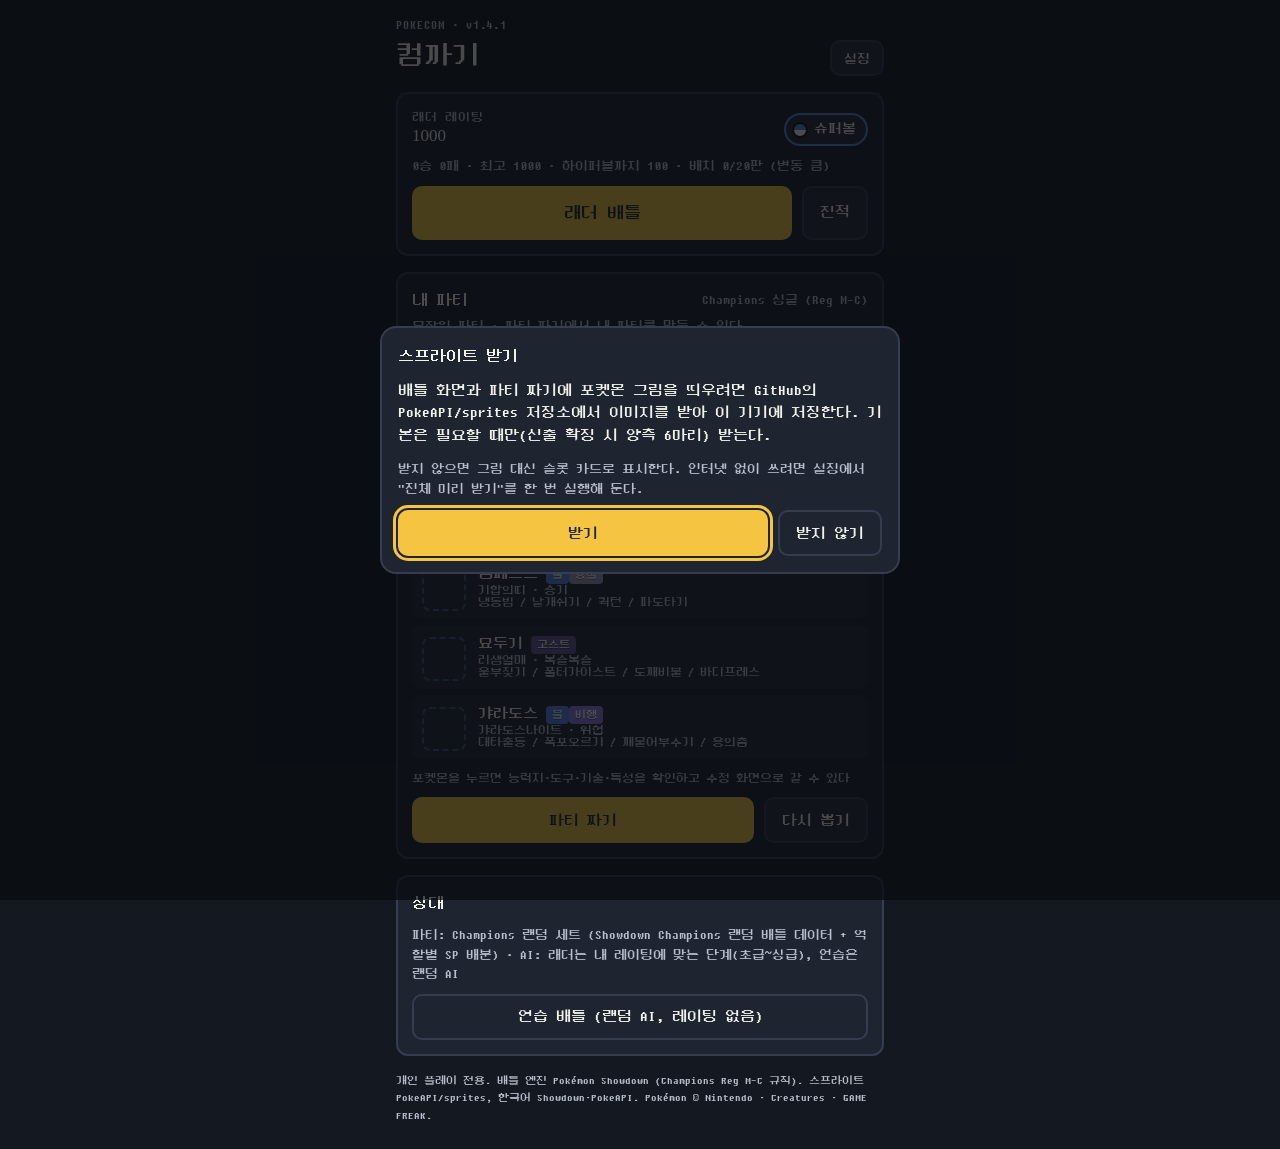
==== commit 32b16879: "1.4.1 Update" ====
--- a/index.html
+++ b/index.html
@@ -11,16 +11,15 @@
 <link rel="manifest" href="manifest.webmanifest">
 <link rel="icon" href="icon.svg" type="image/svg+xml">
 <link rel="apple-touch-icon" href="icon-180.png">
-<link rel="stylesheet" href="https://fonts.googleapis.com/css2?family=DotGothic16&family=Noto+Sans+KR:wght@400;700;900&display=swap">
-  <script type="module" crossorigin src="./index-D00oGvXq.js"></script>
+  <script type="module" crossorigin src="./index-B2Y_Au1S.js"></script>
   <link rel="modulepreload" crossorigin href="./rolldown-runtime-DUp30N8C.js">
   <link rel="modulepreload" crossorigin href="./data-ko-Bw8jdYZD.js">
   <link rel="modulepreload" crossorigin href="./data-sprites-Dp2ZHFH5.js">
   <link rel="modulepreload" crossorigin href="./data-ratings-CDtKhm8r.js">
-  <link rel="modulepreload" crossorigin href="./config-BvcHG8gK.js">
+  <link rel="modulepreload" crossorigin href="./config-B5_Mj-p1.js">
   <link rel="modulepreload" crossorigin href="./sim-DzdjjbPq.js">
-  <link rel="modulepreload" crossorigin href="./ai-BhbgBmqf.js">
-  <link rel="stylesheet" crossorigin href="./index-C3hbFClD.css">
+  <link rel="modulepreload" crossorigin href="./ai-DAgWrXXE.js">
+  <link rel="stylesheet" crossorigin href="./index-q8jUeNMM.css">
 </head>
 <body>
 <div id="app"></div>
--- a/index-q8jUeNMM.css
+++ b/index-q8jUeNMM.css
@@ -0,0 +1,976 @@
+@font-face {
+  font-family: "DungGeunMo";
+  src: url("./DungGeunMo-BcGpJIxC.woff2") format("woff2");
+  font-weight: normal;
+  font-style: normal;
+  font-display: swap;
+}
+:root {
+  color-scheme: dark;
+  --bg: #141821;
+  --panel: #1e2430;
+  --panel2: #262c38;
+  --line: #353d4e;
+  --ink: #f2f2ec;
+  --muted: #b8bfcc;
+  --accent: #f5c542;
+  --accent-ink: #22262e;
+  --ok: #3cc862;
+  --warn: #e9a23b;
+  --bad: #e2685f;
+  --blue: #8fb3e8;
+  --sky: #a9d8ea;
+  --grass: #bcd88e;
+  --plat: #98b866;
+  --plat-edge: #7a9a4c;
+  --card: #f7f7f2;
+  --card-ink: #22262e;
+  --pixel: "DungGeunMo", ui-monospace, monospace;
+  --sans: "DungGeunMo", system-ui, -apple-system, sans-serif;
+  --safe-b: env(safe-area-inset-bottom, 0px);
+  --safe-t: env(safe-area-inset-top, 0px);
+}
+* {
+  box-sizing: border-box;
+}
+/* 둥근모꼴은 굵기가 하나뿐: 가짜 굵게를 막고 크기·색으로 위계를 준다 */
+html { font-synthesis: none; -webkit-font-smoothing: none; }
+.typenote { font-size: 12px; color: var(--accent); }
+[hidden] {
+  display: none !important;
+}
+html {
+  box-sizing: border-box;
+  height: 100%;
+  padding-top: var(--safe-t);
+  padding-bottom: var(--safe-b);
+}
+body {
+  background: var(--bg);
+  height: 100%;
+  color: var(--ink);
+  font-family: var(--sans);
+  -webkit-tap-highlight-color: transparent;
+  overscroll-behavior: none;
+  margin: 0;
+  font-size: 15px;
+  line-height: 1.5;
+}
+button {
+  color: inherit;
+  font-family: inherit;
+}
+#app {
+  flex-direction: column;
+  max-width: 520px;
+  min-height: 100%;
+  margin: 0 auto;
+  display: flex;
+}
+#app:has(.battle) {
+  height: 100%;
+}
+.page {
+  flex-direction: column;
+  gap: 16px;
+  padding: 16px 16px 24px;
+  display: flex;
+}
+.eyebrow {
+  font-family: var(--pixel);
+  letter-spacing: 0.08em;
+  color: var(--muted);
+  font-size: 12px;
+}
+h1 {
+  margin: 0;
+  font-size: 28px;
+  font-weight: 900;
+}
+h2 {
+  justify-content: space-between;
+  align-items: center;
+  gap: 8px;
+  margin: 0;
+  font-size: 16px;
+  font-weight: 900;
+  display: flex;
+}
+.muted {
+  color: var(--muted);
+  font-size: 13px;
+}
+.panel {
+  background: var(--panel);
+  border: 2px solid var(--line);
+  border-radius: 12px;
+  flex-direction: column;
+  gap: 10px;
+  padding: 14px;
+  display: flex;
+}
+.btn {
+  border: 2px solid var(--line);
+  background: var(--panel2);
+  cursor: pointer;
+  border-radius: 10px;
+  justify-content: center;
+  align-items: center;
+  gap: 8px;
+  min-height: 46px;
+  padding: 0 16px;
+  font-size: 15px;
+  font-weight: 700;
+  display: inline-flex;
+}
+.btn:active {
+  transform: translateY(1px);
+}
+.btn.primary {
+  background: var(--accent);
+  color: var(--accent-ink);
+  border-color: var(--accent);
+}
+.btn.ghost {
+  background: 0 0;
+}
+.btn.danger {
+  color: var(--bad);
+}
+.btn:disabled {
+  opacity: 0.45;
+  cursor: default;
+}
+.btn.small {
+  min-height: 36px;
+  padding: 0 12px;
+  font-size: 13px;
+}
+.row {
+  flex-wrap: wrap;
+  align-items: center;
+  gap: 10px;
+  display: flex;
+}
+.row > .grow {
+  flex: 1;
+}
+:focus-visible {
+  outline: 3px solid var(--accent);
+  outline-offset: 2px;
+}
+.type {
+  color: #fff;
+  text-shadow: 0 1px #00000059;
+  border-radius: 4px;
+  padding: 0 6px;
+  font-size: 11px;
+  font-weight: 700;
+  line-height: 18px;
+  display: inline-block;
+}
+.mons {
+  flex-direction: column;
+  gap: 6px;
+  display: flex;
+}
+.mon {
+  background: var(--panel2);
+  text-align: left;
+  cursor: pointer;
+  border: 2px solid #0000;
+  border-radius: 10px;
+  grid-template-columns: 48px minmax(0, 1fr) auto;
+  align-items: center;
+  gap: 10px;
+  width: 100%;
+  padding: 6px 10px 6px 6px;
+  display: grid;
+}
+.mon .thumb {
+  justify-content: center;
+  align-items: flex-end;
+  width: 48px;
+  height: 48px;
+  display: flex;
+  overflow: hidden;
+}
+.mon .thumb img {
+  image-rendering: pixelated;
+  max-width: 48px;
+  max-height: 48px;
+}
+.mon .nm {
+  font-size: 15px;
+  font-weight: 900;
+}
+.mon .sub {
+  color: var(--muted);
+  white-space: nowrap;
+  text-overflow: ellipsis;
+  font-size: 12px;
+  overflow: hidden;
+}
+.mon .order {
+  border: 2px dashed var(--line);
+  width: 30px;
+  height: 30px;
+  font-family: var(--pixel);
+  color: var(--muted);
+  border-radius: 50%;
+  justify-content: center;
+  align-items: center;
+  font-size: 15px;
+  display: flex;
+}
+.mon.picked {
+  border-color: var(--accent);
+}
+.mon.picked .order {
+  background: var(--accent);
+  color: var(--accent-ink);
+  border: 2px solid var(--accent);
+}
+.mon.static {
+  cursor: default;
+}
+.slotcard {
+  width: 44px;
+  height: 44px;
+  color: var(--muted);
+  border: 2px dashed #3d5a73;
+  border-radius: 8px;
+  justify-content: center;
+  align-items: center;
+  font-size: 10px;
+  display: flex;
+}
+.opp-grid {
+  grid-template-columns: repeat(3, minmax(0, 1fr));
+  gap: 6px;
+  display: grid;
+}
+.opp-grid .cell {
+  background: var(--panel2);
+  text-align: center;
+  border-radius: 10px;
+  flex-direction: column;
+  align-items: center;
+  gap: 2px;
+  padding: 6px;
+  font-size: 12px;
+  font-weight: 700;
+  display: flex;
+}
+.opp-grid .cell .thumb {
+  align-items: flex-end;
+  height: 64px;
+  display: flex;
+}
+.opp-grid .cell img {
+  image-rendering: pixelated;
+  max-height: 64px;
+}
+.battle {
+  flex-direction: column;
+  flex: 1;
+  height: 100%;
+  min-height: 0;
+  display: flex;
+}
+.screen {
+  aspect-ratio: 360/250;
+  background: var(--sky);
+  border-bottom: 3px solid #2d3444;
+  flex: none;
+  width: 100%;
+  position: relative;
+  overflow: hidden;
+}
+.screen .inner {
+  transform-origin: 0 0;
+  width: 360px;
+  height: 250px;
+  position: absolute;
+  top: 0;
+  left: 0;
+}
+.ground {
+  background: var(--grass);
+  width: 360px;
+  height: 154px;
+  position: absolute;
+  top: 96px;
+  left: 0;
+}
+.stripe {
+  background: #a6c577;
+  width: 360px;
+  height: 2px;
+  position: absolute;
+  left: 0;
+}
+.plat {
+  background: var(--plat);
+  border: 3px solid var(--plat-edge);
+  border-radius: 50%;
+  position: absolute;
+}
+.spr {
+  justify-content: center;
+  align-items: flex-end;
+  transition:
+    opacity 0.35s,
+    filter 0.35s;
+  display: flex;
+  position: absolute;
+  transform: translate(-50%, -100%);
+}
+.spr img {
+  image-rendering: pixelated;
+  image-rendering: crisp-edges;
+  display: block;
+}
+.spr.faint {
+  opacity: 0;
+  transition:
+    opacity 0.5s,
+    transform 0.5s;
+  transform: translate(-50%, -80%);
+}
+.spr .slot {
+  color: #2d4659;
+  text-align: center;
+  background: #fff6;
+  border: 2px dashed #3d5a73;
+  border-radius: 8px;
+  flex-direction: column;
+  justify-content: center;
+  align-items: center;
+  padding: 4px;
+  font-size: 11px;
+  font-weight: 700;
+  display: flex;
+}
+.info {
+  background: var(--card);
+  color: var(--card-ink);
+  border: 3px solid #3a4150;
+  flex-direction: column;
+  gap: 3px;
+  width: 172px;
+  padding: 5px 9px 6px;
+  display: flex;
+  position: absolute;
+}
+.info .nm {
+  justify-content: space-between;
+  align-items: baseline;
+  gap: 6px;
+  display: flex;
+}
+.info .nm b {
+  white-space: nowrap;
+  text-overflow: ellipsis;
+  font-size: 14px;
+  font-weight: 900;
+  overflow: hidden;
+}
+.info .nm span {
+  font-family: var(--pixel);
+  white-space: nowrap;
+  font-size: 12px;
+}
+.hpbar {
+  align-items: center;
+  gap: 4px;
+  display: flex;
+}
+.hpbar em {
+  background: var(--warn);
+  font-size: 9px;
+  font-style: normal;
+  font-family: var(--pixel);
+  color: #2a1a02;
+  border-radius: 3px;
+  padding: 0 3px;
+}
+.hpbar div {
+  background: #4a4f5a;
+  border-radius: 4px;
+  flex: 1;
+  height: 7px;
+  overflow: hidden;
+}
+.hpbar i {
+  background: var(--ok);
+  height: 100%;
+  transition:
+    width 0.45s ease-out,
+    background-color 0.45s;
+  display: block;
+}
+.hpbar i.mid {
+  background: #e8c02e;
+}
+.hpbar i.low {
+  background: var(--bad);
+}
+.info .meta {
+  font-family: var(--pixel);
+  justify-content: space-between;
+  min-height: 16px;
+  font-size: 12px;
+  display: flex;
+}
+.st {
+  font-family: var(--sans);
+  color: #fff;
+  border-radius: 3px;
+  padding: 0 4px;
+  font-size: 10px;
+  font-weight: 900;
+}
+.st.brn {
+  background: #e0643c;
+}
+.st.par {
+  background: #c9a91a;
+}
+.st.slp {
+  background: #8a8f9c;
+}
+.st.frz {
+  background: #5fb4d8;
+}
+.st.psn,
+.st.tox {
+  background: #9a4fb0;
+}
+.field-tags {
+  flex-direction: column;
+  align-items: flex-end;
+  gap: 3px;
+  display: flex;
+  position: absolute;
+  top: 6px;
+  right: 6px;
+}
+.field-tags span {
+  color: #fff;
+  background: #141821bf;
+  border-radius: 8px;
+  padding: 1px 6px;
+  font-size: 10px;
+  font-weight: 700;
+}
+.log {
+  background: #10131a;
+  flex: 1;
+  min-height: 80px;
+  padding: 8px 14px;
+  font-size: 14px;
+  line-height: 1.55;
+  overflow-y: auto;
+}
+.log p {
+  margin: 0;
+}
+.log .turn {
+  font-family: var(--pixel);
+  color: var(--accent);
+  border-top: 1px solid var(--line);
+  margin: 8px 0 2px;
+  padding-top: 6px;
+  font-size: 12px;
+}
+.log .major {
+  font-weight: 900;
+}
+.log .hp {
+  font-family: var(--pixel);
+  color: var(--muted);
+  font-size: 12px;
+}
+.log .info {
+  width: auto;
+  color: var(--blue);
+  background: 0 0;
+  border: 0;
+  padding: 0;
+  font-size: 13px;
+  display: block;
+  position: static;
+}
+.log .win {
+  color: var(--accent);
+  margin-top: 6px;
+  font-size: 16px;
+  font-weight: 900;
+}
+.log .p2 {
+  color: #ffd1cc;
+}
+.cmd {
+  background: var(--panel);
+  border-top: 3px solid #2d3444;
+  flex-direction: column;
+  flex: none;
+  gap: 8px;
+  padding: 10px 12px 12px;
+  display: flex;
+}
+.cmd .prompt {
+  font-size: 14px;
+  font-weight: 700;
+}
+.moves {
+  grid-template-columns: repeat(2, minmax(0, 1fr));
+  gap: 8px;
+  display: grid;
+}
+.mv {
+  text-align: left;
+  cursor: pointer;
+  color: #fff;
+  text-shadow: 0 1px #0006;
+  border: 2px solid #00000040;
+  border-radius: 10px;
+  flex-direction: column;
+  justify-content: center;
+  gap: 2px;
+  min-height: 62px;
+  padding: 6px 30px 6px 10px;
+  display: flex;
+  position: relative;
+}
+.mv b {
+  font-size: 15px;
+  font-weight: 900;
+  line-height: 1.2;
+}
+.mv small {
+  font-family: var(--pixel);
+  opacity: 0.95;
+  flex-wrap: wrap;
+  align-items: center;
+  gap: 6px;
+  font-size: 11px;
+  display: flex;
+}
+.mv:disabled {
+  filter: grayscale(0.8) brightness(0.6);
+  cursor: default;
+}
+.ib {
+  color: #fff;
+  cursor: pointer;
+  background: #00000047;
+  border: 0;
+  border-radius: 50%;
+  width: 26px;
+  height: 26px;
+  font-family: Georgia, serif;
+  font-size: 13px;
+  font-style: italic;
+  font-weight: 900;
+  position: absolute;
+  top: 4px;
+  right: 4px;
+}
+.eff {
+  font-family: var(--sans);
+  text-shadow: none;
+  border-radius: 8px;
+  padding: 0 5px;
+  font-size: 10px;
+  font-weight: 900;
+}
+.eff.e0 {
+  color: #aaa;
+  background: #111;
+}
+.eff.e14 {
+  color: #fff;
+  background: #5a6474;
+}
+.eff.e12 {
+  color: #111;
+  background: #8a94a4;
+}
+.eff.e1 {
+  color: #333;
+  background: #ffffffd9;
+}
+.eff.e2 {
+  color: #3a2a00;
+  background: #f5c542;
+}
+.eff.e4 {
+  color: #fff;
+  background: #ff5a3c;
+}
+.eff.stab {
+  color: #fff;
+  background: #2a7a4b;
+  margin-left: 3px;
+}
+.toggles {
+  gap: 8px;
+  display: flex;
+}
+.toggle {
+  border: 2px solid var(--line);
+  background: var(--panel2);
+  cursor: pointer;
+  border-radius: 10px;
+  flex: 1;
+  min-height: 40px;
+  font-size: 13px;
+  font-weight: 700;
+}
+.toggle.on {
+  color: #fff;
+  background: #7b4fe0;
+  border-color: #a58bf0;
+}
+.toggle.onz {
+  color: #2a1a02;
+  background: #d9a520;
+  border-color: #f5c542;
+}
+.sw-list {
+  flex-direction: column;
+  gap: 6px;
+  display: flex;
+}
+.overlay {
+  z-index: 50;
+  background: #080a0eb8;
+  justify-content: center;
+  align-items: flex-end;
+  display: flex;
+  position: fixed;
+  top: 0;
+  bottom: 0;
+  left: 0;
+  right: 0;
+}
+.overlay.center {
+  align-items: center;
+  padding: 16px;
+}
+.sheet {
+  background: var(--panel);
+  border: 2px solid var(--line);
+  width: 100%;
+  max-width: 520px;
+  max-height: 86dvh;
+  padding: 16px 16px calc(16px + var(--safe-b));
+  border-radius: 16px 16px 0 0;
+  flex-direction: column;
+  gap: 12px;
+  display: flex;
+  overflow-y: auto;
+}
+.overlay.center .sheet {
+  border-radius: 16px;
+}
+.tabs {
+  gap: 6px;
+  display: flex;
+}
+.tabs button {
+  border: 2px solid var(--line);
+  background: var(--panel2);
+  cursor: pointer;
+  border-radius: 8px;
+  flex: 1;
+  min-height: 38px;
+  font-weight: 700;
+}
+.tabs button[aria-selected="true"] {
+  background: var(--accent);
+  color: var(--accent-ink);
+  border-color: var(--accent);
+}
+dl.kv {
+  grid-template-columns: auto minmax(0, 1fr);
+  gap: 4px 12px;
+  margin: 0;
+  font-size: 14px;
+  display: grid;
+}
+dl.kv dt {
+  color: var(--muted);
+}
+dl.kv dd {
+  margin: 0;
+}
+.boosts {
+  grid-template-columns: repeat(4, minmax(0, 1fr));
+  gap: 6px;
+  display: grid;
+}
+.boosts div {
+  background: var(--panel2);
+  text-align: center;
+  border-radius: 8px;
+  padding: 6px;
+  font-size: 12px;
+}
+.boosts b {
+  font-family: var(--pixel);
+  font-size: 16px;
+  font-weight: 400;
+  display: block;
+}
+.boosts .up b {
+  color: var(--ok);
+}
+.boosts .down b {
+  color: var(--bad);
+}
+.progress {
+  background: #0d1016;
+  border-radius: 4px;
+  height: 8px;
+  overflow: hidden;
+}
+.progress > div {
+  background: var(--ok);
+  width: 0;
+  height: 100%;
+  transition: width 0.2s;
+}
+.seg {
+  border: 2px solid var(--line);
+  border-radius: 10px;
+  display: flex;
+  overflow: hidden;
+}
+.seg button {
+  background: var(--panel2);
+  cursor: pointer;
+  border: 0;
+  flex: 1;
+  min-height: 40px;
+  font-size: 13px;
+  font-weight: 700;
+}
+.seg button[aria-pressed="true"] {
+  background: var(--accent);
+  color: var(--accent-ink);
+}
+.filebtn {
+  position: relative;
+}
+.filebtn input {
+  opacity: 0;
+  pointer-events: none;
+  width: 1px;
+  height: 1px;
+  position: absolute;
+}
+.result {
+  text-align: center;
+  font-size: 30px;
+  font-weight: 900;
+  font-family: var(--pixel);
+}
+.toast {
+  left: 50%;
+  bottom: calc(24px + var(--safe-b));
+  border: 1px solid var(--line);
+  z-index: 60;
+  background: #2b3240;
+  border-radius: 10px;
+  max-width: 90vw;
+  padding: 8px 14px;
+  font-size: 13px;
+  position: fixed;
+  transform: translate(-50%);
+}
+footer.credit {
+  color: var(--muted);
+  font-size: 11px;
+  line-height: 1.6;
+}
+@media (prefers-reduced-motion: reduce) {
+  * {
+    transition: none !important;
+  }
+}
+
+/* ---------- 공통 추가 ---------- */
+.thumb { display: flex; align-items: flex-end; justify-content: center; overflow: hidden; flex: none; }
+.thumb img { image-rendering: pixelated; }
+.statline { display: grid; grid-template-columns: repeat(6, minmax(0, 1fr)); gap: 4px; font-size: 11px; color: var(--muted); text-align: center; }
+.statline span { background: var(--panel2); border-radius: 6px; padding: 3px 0; }
+.statline b { display: block; font-family: var(--pixel); font-weight: 400; font-size: 14px; color: var(--ink); }
+.statline .plus b { color: #ff9a8a; }
+.statline .minus b { color: #8ab8ff; }
+.overlay.full { align-items: stretch; }
+.overlay.full .sheet { max-height: none; height: 100dvh; border-radius: 0; padding-top: calc(12px + var(--safe-t)); }
+.topbar { display: flex; align-items: center; gap: 8px; }
+.topbar h2 { flex: 1; min-width: 0; }
+.back { min-width: 44px; }
+input.text, textarea.text { width: 100%; background: var(--panel2); color: var(--ink); border: 2px solid var(--line); border-radius: 10px; padding: 10px 12px; font: inherit; font-size: 16px; }
+textarea.text { min-height: 180px; font-family: ui-monospace, monospace; font-size: 13px; }
+.chips { display: flex; flex-wrap: wrap; gap: 6px; }
+.chip { border: 2px solid var(--line); background: var(--panel2); color: var(--ink); border-radius: 999px; min-height: 32px; padding: 0 10px; font-size: 13px; font-weight: 700; cursor: pointer; }
+.chip[aria-pressed='true'] { background: var(--accent); border-color: var(--accent); color: var(--accent-ink); }
+.chip.type { color: #fff; border-color: transparent; line-height: 1; padding: 0 9px; font-size: 12px; opacity: 0.55; }
+.chip.type[aria-pressed='true'] { opacity: 1; outline: 2px solid #fff; outline-offset: -2px; }
+.problems { background: #3a1f1f; border: 2px solid #6b3434; border-radius: 10px; padding: 8px 12px; font-size: 13px; color: #ffd1cc; }
+.problems.ok { background: #1f3a27; border-color: #2f6b40; color: #c9f5d4; }
+.problems ul { margin: 4px 0 0; padding-left: 18px; }
+
+/* ---------- 파티 목록 / 파티 편집 ---------- */
+.teams { display: flex; flex-direction: column; gap: 8px; }
+.teamcard { display: grid; grid-template-columns: minmax(0, 1fr) auto; gap: 6px; align-items: center; background: var(--panel2); border: 2px solid transparent; border-radius: 12px; padding: 8px 10px; }
+.teamcard.active { border-color: var(--accent); }
+.teamcard .mini { display: flex; gap: 2px; }
+.teamcard .mini .thumb { width: 36px; height: 36px; }
+.teamcard .nm { font-weight: 900; }
+.slots { display: flex; flex-direction: column; gap: 6px; }
+.slot-empty { border: 2px dashed var(--line); background: transparent; color: var(--muted); border-radius: 10px; min-height: 60px; font-size: 15px; font-weight: 700; cursor: pointer; }
+
+/* ---------- 포켓몬 5열 표 ---------- */
+.dexgrid { display: grid; grid-template-columns: repeat(5, minmax(0, 1fr)); gap: 4px; }
+.dexcell { display: flex; flex-direction: column; align-items: center; gap: 1px; background: var(--panel2); border: 2px solid transparent; border-radius: 8px; padding: 4px 2px 5px; cursor: pointer; color: var(--ink); font: inherit; min-width: 0; }
+.dexcell .thumb { width: 44px; height: 44px; }
+.dexcell .nm { font-size: 11px; font-weight: 700; line-height: 1.2; text-align: center; word-break: keep-all; overflow-wrap: anywhere; max-width: 100%; }
+.dexcell .no { font-family: var(--pixel); font-size: 9px; color: var(--muted); }
+.dexcell .tt { display: flex; gap: 2px; height: 4px; width: 80%; }
+.dexcell .tt i { flex: 1; border-radius: 2px; }
+.dexcell:disabled { opacity: 0.35; cursor: default; }
+.dexcell.sel { border-color: var(--accent); }
+.dexcell .mega { font-size: 9px; color: #c9b4ff; font-weight: 900; }
+.grid-count { font-size: 12px; color: var(--muted); }
+
+/* ---------- 기술 표 (5열) ---------- */
+table.moves-t { width: 100%; border-collapse: separate; border-spacing: 0 4px; font-size: 13px; }
+table.moves-t th { font-size: 11px; color: var(--muted); font-weight: 700; text-align: left; padding: 0 4px; position: sticky; top: 0; background: var(--panel); }
+table.moves-t td { background: var(--panel2); padding: 7px 4px; }
+table.moves-t td:first-child { border-radius: 8px 0 0 8px; padding-left: 8px; font-weight: 700; }
+table.moves-t td:last-child { border-radius: 0 8px 8px 0; }
+table.moves-t td.num { font-family: var(--pixel); text-align: right; padding-right: 8px; }
+table.moves-t tr { cursor: pointer; }
+table.moves-t tr.sel td { background: #4a4020; }
+table.moves-t tr.dim td { opacity: 0.4; }
+table.moves-t .type { font-size: 10px; padding: 0 4px; line-height: 16px; }
+.movedesc { font-size: 12px; color: var(--muted); font-weight: 400; margin-top: 2px; }
+
+/* ---------- 도구 표 ---------- */
+.itemgrid { display: grid; grid-template-columns: repeat(3, minmax(0, 1fr)); gap: 4px; }
+.itemcell { background: var(--panel2); border: 2px solid transparent; border-radius: 8px; padding: 8px 6px; color: var(--ink); font: inherit; font-size: 13px; font-weight: 700; text-align: left; cursor: pointer; min-height: 44px; word-break: keep-all; }
+.itemcell.sel { border-color: var(--accent); }
+.itemcell.mega { color: #d9c8ff; }
+
+/* ---------- 세트 편집 ---------- */
+.edit-head { display: grid; grid-template-columns: 72px minmax(0, 1fr); gap: 10px; align-items: center; }
+.edit-head .thumb { width: 72px; height: 72px; background: var(--panel2); border-radius: 12px; }
+.field { display: grid; grid-template-columns: 64px minmax(0, 1fr); gap: 8px; align-items: center; }
+.field > span { font-size: 13px; color: var(--muted); font-weight: 700; }
+.pick { display: flex; align-items: center; justify-content: space-between; gap: 8px; min-height: 44px; background: var(--panel2); border: 2px solid var(--line); border-radius: 10px; padding: 0 12px; color: var(--ink); font: inherit; font-weight: 700; cursor: pointer; text-align: left; width: 100%; }
+.pick small { color: var(--muted); font-weight: 400; font-size: 12px; }
+.pick.empty { color: var(--muted); border-style: dashed; }
+.moveslots { display: grid; grid-template-columns: repeat(2, minmax(0, 1fr)); gap: 6px; }
+.moveslot { min-height: 52px; border-radius: 10px; border: 2px solid rgba(0,0,0,0.25); color: #fff; text-shadow: 0 1px rgba(0,0,0,0.4); font: inherit; font-weight: 900; text-align: left; padding: 4px 10px; cursor: pointer; display: flex; flex-direction: column; justify-content: center; }
+.moveslot small { font-family: var(--pixel); font-weight: 400; font-size: 11px; opacity: 0.95; }
+.moveslot.empty { background: transparent; border: 2px dashed var(--line); color: var(--muted); text-shadow: none; }
+.samples { display: flex; gap: 8px; overflow-x: auto; padding-bottom: 4px; scroll-snap-type: x mandatory; }
+.sample { flex: none; width: 210px; scroll-snap-align: start; background: var(--panel2); border: 2px solid var(--line); border-radius: 12px; padding: 8px 10px; text-align: left; color: var(--ink); font: inherit; cursor: pointer; display: flex; flex-direction: column; gap: 3px; }
+.sample b { font-size: 13px; color: var(--accent); }
+.sample span { font-size: 12px; color: var(--muted); }
+.abil { display: flex; flex-direction: column; gap: 6px; }
+.abil button { text-align: left; background: var(--panel2); border: 2px solid var(--line); border-radius: 10px; padding: 8px 12px; color: var(--ink); font: inherit; cursor: pointer; }
+.abil button[aria-pressed='true'] { border-color: var(--accent); }
+.abil button b { display: block; font-size: 14px; }
+.abil button span { font-size: 12px; color: var(--muted); }
+table.nature { width: 100%; border-collapse: separate; border-spacing: 3px; table-layout: fixed; font-size: 12px; }
+table.nature th { font-size: 11px; color: var(--muted); font-weight: 700; }
+table.nature th.plus { color: #ff9a8a; }
+table.nature th.minus { color: #8ab8ff; }
+table.nature td button { width: 100%; min-height: 38px; background: var(--panel2); border: 2px solid transparent; border-radius: 8px; color: var(--ink); font: inherit; font-size: 12px; font-weight: 700; cursor: pointer; padding: 0 1px; word-break: keep-all; }
+table.nature td button.neutral { color: var(--muted); font-weight: 400; }
+table.nature td button[aria-pressed='true'] { border-color: var(--accent); background: #4a4020; }
+.sp { display: flex; flex-direction: column; gap: 6px; }
+.sprow { display: grid; grid-template-columns: 52px 30px minmax(0, 1fr) 30px 34px 40px; gap: 6px; align-items: center; font-size: 13px; }
+.sprow .nm { font-weight: 700; }
+.sprow .nm.plus { color: #ff9a8a; }
+.sprow .nm.minus { color: #8ab8ff; }
+.sprow .base { font-family: var(--pixel); color: var(--muted); font-size: 12px; text-align: right; }
+.sprow input[type='range'] { width: 100%; accent-color: var(--accent); }
+.sprow .v { font-family: var(--pixel); text-align: center; font-size: 15px; }
+.sprow .tot { font-family: var(--pixel); text-align: right; font-size: 15px; font-weight: 700; }
+.sprow button { width: 30px; height: 30px; border-radius: 8px; border: 2px solid var(--line); background: var(--panel2); color: var(--ink); font-weight: 900; cursor: pointer; }
+.sp-left { font-family: var(--pixel); }
+.sp-left.over { color: var(--bad); }
+.stickybar { position: sticky; bottom: calc(-16px - var(--safe-b)); background: var(--panel); padding: 10px 0 calc(6px + var(--safe-b)); display: flex; gap: 8px; border-top: 2px solid var(--line); margin-top: 4px; }
+.sheet > * { flex-shrink: 0; }
+table.moves-t td:not(:first-child), table.moves-t th:not(:first-child) { white-space: nowrap; width: 1%; }
+table.moves-t td:first-child { word-break: keep-all; }
+.movedesc { display: -webkit-box; -webkit-line-clamp: 1; -webkit-box-orient: vertical; overflow: hidden; }
+.teamcard .mini { display: grid; grid-template-columns: repeat(6, minmax(0, 1fr)); gap: 4px; }
+.minibtn { display: flex; flex-direction: column; align-items: center; gap: 1px; background: var(--panel); border: 2px solid transparent; border-radius: 8px; padding: 3px 1px; color: var(--ink); font: inherit; cursor: pointer; min-width: 0; }
+.minibtn .thumb { width: 44px !important; height: 44px !important; }
+.minibtn span { font-size: 10px; font-weight: 700; max-width: 100%; overflow: hidden; text-overflow: ellipsis; white-space: nowrap; }
+table.stat-t { width: 100%; border-collapse: separate; border-spacing: 3px; table-layout: fixed; text-align: center; font-size: 12px; }
+table.stat-t th { color: var(--muted); font-weight: 700; font-size: 11px; }
+table.stat-t tbody th { text-align: left; }
+table.stat-t td { background: var(--panel2); border-radius: 6px; padding: 5px 0; font-family: var(--pixel); font-size: 13px; }
+table.stat-t td.on { color: var(--accent); }
+table.stat-t tr.real td { font-size: 15px; color: var(--ink); background: #2c3342; }
+table.stat-t .plus { color: #ff9a8a !important; }
+table.stat-t .minus { color: #8ab8ff !important; }
+/* ---------- 래더 ---------- */
+.ladder .rating { line-height: 1.2; }
+.grade { display: inline-flex; align-items: center; gap: 6px; font-weight: 900; font-size: 14px; padding: 4px 10px 4px 6px; border-radius: 999px; background: var(--panel2); border: 2px solid var(--g); }
+.grade i { width: 16px; height: 16px; border-radius: 50%; background: linear-gradient(var(--g) 0 46%, #111 46% 54%, #f7f7f2 54%); border: 2px solid #111; box-sizing: border-box; }
+.stats { display: grid; grid-template-columns: repeat(4, minmax(0, 1fr)); gap: 6px; }
+.stats div { background: var(--panel2); border-radius: 10px; padding: 8px 6px; display: flex; flex-direction: column; align-items: center; }
+.stats b { font-family: var(--pixel); font-size: 20px; font-weight: 400; font-variant-numeric: tabular-nums; }
+.stats span { font-size: 11px; color: var(--muted); text-align: center; }
+.chart { position: relative; }
+.chart svg { display: block; touch-action: pan-y; }
+.chart .grid { stroke: var(--line); stroke-width: 1; }
+.chart .gradeline { stroke: var(--muted); stroke-width: 1; stroke-dasharray: 3 4; opacity: .6; }
+.chart .gradelabel { fill: var(--muted); font-size: 9px; font-family: var(--sans); }
+.chart .tick { fill: var(--muted); font-size: 10px; font-family: var(--pixel); }
+.chart .line { fill: none; stroke: var(--accent); stroke-width: 2; stroke-linejoin: round; stroke-linecap: round; }
+.chart .area { fill: var(--accent); opacity: .12; }
+.chart .end { fill: var(--accent); stroke: var(--panel); stroke-width: 2; }
+.chart .cross { stroke: var(--muted); stroke-width: 1; }
+.chart .hoverdot { fill: var(--ink); stroke: var(--panel); stroke-width: 2; }
+.chart .tip { position: absolute; top: -4px; left: 0 !important; right: 0; margin: 0 auto; width: max-content; max-width: 100%; overflow: hidden; text-overflow: ellipsis; background: #0d1016; border: 1px solid var(--line); border-radius: 8px; padding: 4px 8px; font-size: 12px; white-space: nowrap; pointer-events: none; }
+ol.games { list-style: none; margin: 0; padding: 0; display: flex; flex-direction: column; gap: 6px; }
+ol.games li { display: grid; grid-template-columns: 32px minmax(0, 1fr) auto; gap: 10px; align-items: center; background: var(--panel2); border-radius: 10px; padding: 8px 10px; font-size: 13px; }
+ol.games li > div:nth-child(2) > div { white-space: nowrap; overflow: hidden; text-overflow: ellipsis; }
+ol.games .res { width: 32px; height: 32px; border-radius: 8px; display: flex; align-items: center; justify-content: center; font-weight: 900; }
+ol.games .W .res { background: #1f4a2e; color: var(--ok); } ol.games .L .res { background: #4a2222; color: var(--bad); } ol.games .T .res { background: var(--line); }
+.delta { display: flex; flex-direction: column; align-items: flex-end; font-variant-numeric: tabular-nums; }
+.delta span { font-size: 11px; }
+.up { color: var(--ok); } .down { color: var(--bad); }
+.rate-change { text-align: center; font-family: var(--pixel); font-size: 16px; display: flex; flex-wrap: wrap; align-items: center; justify-content: center; gap: 6px; }
+.rate-change b { font-size: 22px; font-weight: 400; }
+.rate-change .grade { font-family: var(--sans); }
+.rate-change .muted { width: 100%; font-family: var(--sans); }
+
+/* ---------- 필드 상태 막대 (상시) ---------- */
+.fieldbar { flex: none; display: flex; flex-wrap: wrap; gap: 4px 10px; align-items: center; padding: 6px 12px; background: var(--panel); border-bottom: 1px solid var(--line); min-height: 34px; font-size: 13px; }
+.fgroup { display: flex; flex-wrap: wrap; gap: 4px; align-items: center; }
+.flabel { color: var(--muted); font-size: 12px; }
+.fnone { color: var(--muted); font-size: 12px; }
+.fchip { display: inline-flex; align-items: baseline; gap: 4px; padding: 1px 8px; border-radius: 10px; border: 1px solid var(--line); background: var(--panel2); line-height: 20px; }
+.fchip b { font-weight: 400; }
+.fchip i { font-style: normal; font-size: 12px; color: var(--muted); }
+.fchip.weather { border-color: #6aa9d8; }
+.fchip.terrain { border-color: #7ac06a; }
+.fchip.room { border-color: #b58ce8; }
+.fchip.mine { border-color: var(--blue); }
+.fchip.theirs { border-color: var(--bad); }
+
+/* ---------- 레이팅 숫자: Times New Roman, 주변 글자보다 2px 크게 ---------- */
+.rating-num { font-family: "Times New Roman", Times, "Liberation Serif", serif; /* 본문 15px + 2px */ font-size: 17px !important; font-weight: 400; font-variant-numeric: tabular-nums; letter-spacing: 0; }
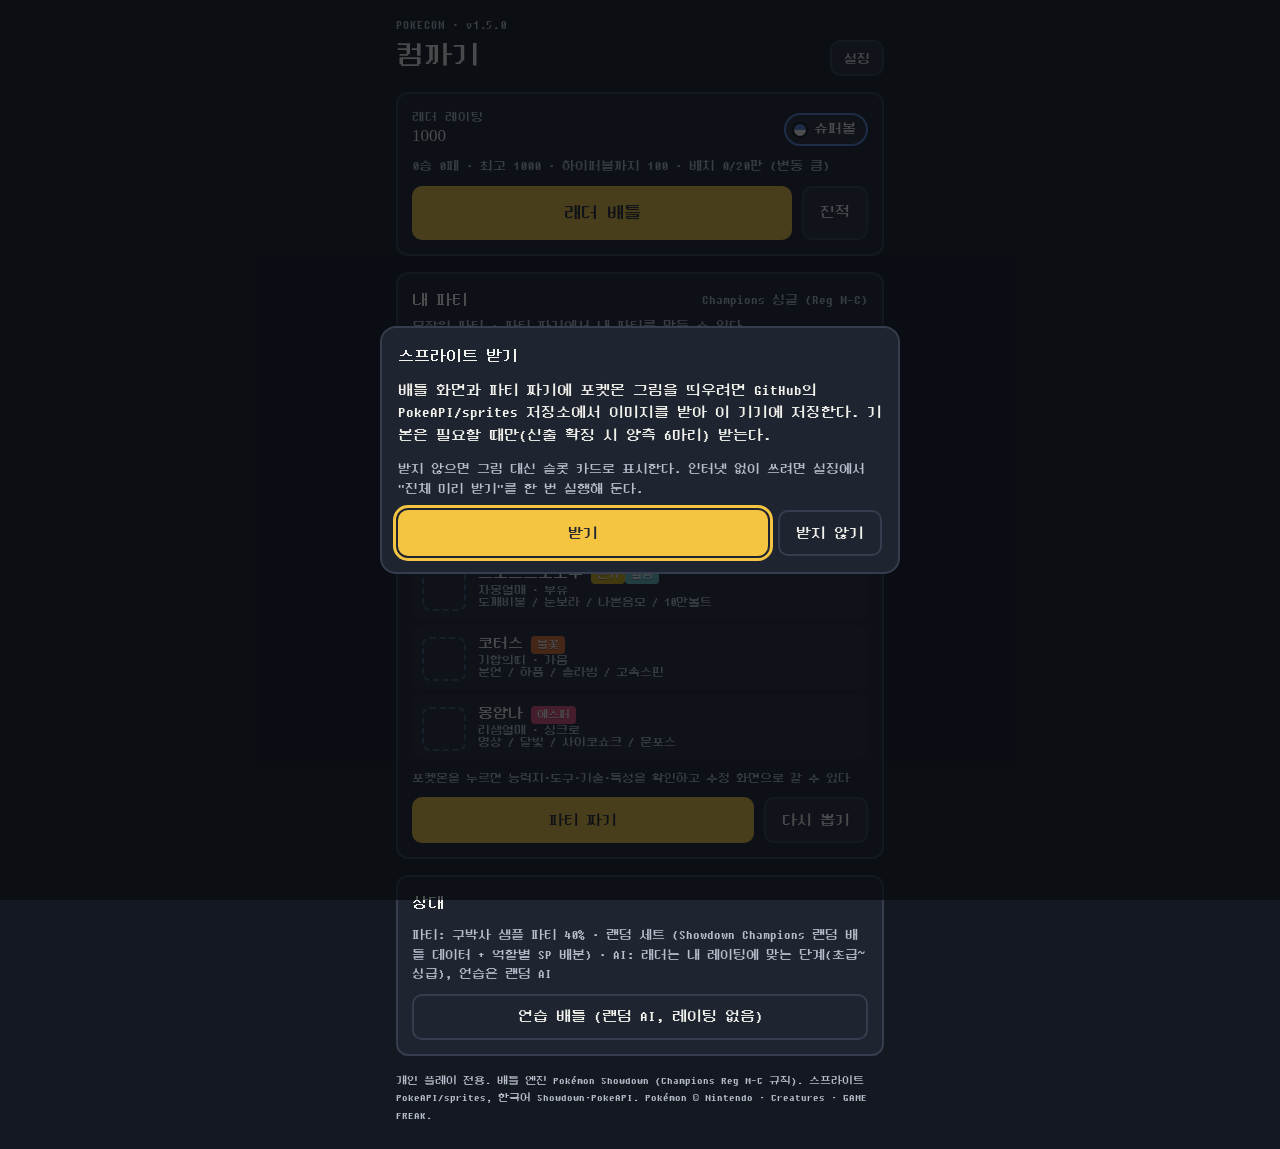
==== commit 176773ff: "1.5.0 release effects / added samples / improved text reveals" ====
--- a/index.html
+++ b/index.html
@@ -11,15 +11,16 @@
 <link rel="manifest" href="manifest.webmanifest">
 <link rel="icon" href="icon.svg" type="image/svg+xml">
 <link rel="apple-touch-icon" href="icon-180.png">
-  <script type="module" crossorigin src="./index-B2Y_Au1S.js"></script>
+  <script type="module" crossorigin src="./index-CHjYYzUH.js"></script>
   <link rel="modulepreload" crossorigin href="./rolldown-runtime-DUp30N8C.js">
   <link rel="modulepreload" crossorigin href="./data-ko-Bw8jdYZD.js">
   <link rel="modulepreload" crossorigin href="./data-sprites-Dp2ZHFH5.js">
   <link rel="modulepreload" crossorigin href="./data-ratings-CDtKhm8r.js">
-  <link rel="modulepreload" crossorigin href="./config-B5_Mj-p1.js">
+  <link rel="modulepreload" crossorigin href="./data-samples-BYFtYlxU.js">
+  <link rel="modulepreload" crossorigin href="./config-MbxaO8VP.js">
   <link rel="modulepreload" crossorigin href="./sim-DzdjjbPq.js">
-  <link rel="modulepreload" crossorigin href="./ai-DAgWrXXE.js">
-  <link rel="stylesheet" crossorigin href="./index-q8jUeNMM.css">
+  <link rel="modulepreload" crossorigin href="./ai-DvWcAOAP.js">
+  <link rel="stylesheet" crossorigin href="./index-VtFcx5PK.css">
 </head>
 <body>
 <div id="app"></div>
--- a/index-VtFcx5PK.css
+++ b/index-VtFcx5PK.css
@@ -0,0 +1,1009 @@
+@font-face {
+  font-family: "DungGeunMo";
+  src: url("./DungGeunMo-BcGpJIxC.woff2") format("woff2");
+  font-weight: normal;
+  font-style: normal;
+  font-display: swap;
+}
+:root {
+  color-scheme: dark;
+  --bg: #141821;
+  --panel: #1e2430;
+  --panel2: #262c38;
+  --line: #353d4e;
+  --ink: #f2f2ec;
+  --muted: #b8bfcc;
+  --accent: #f5c542;
+  --accent-ink: #22262e;
+  --ok: #3cc862;
+  --warn: #e9a23b;
+  --bad: #e2685f;
+  --blue: #8fb3e8;
+  --sky: #a9d8ea;
+  --grass: #bcd88e;
+  --plat: #98b866;
+  --plat-edge: #7a9a4c;
+  --card: #f7f7f2;
+  --card-ink: #22262e;
+  --pixel: "DungGeunMo", ui-monospace, monospace;
+  --sans: "DungGeunMo", system-ui, -apple-system, sans-serif;
+  --safe-b: env(safe-area-inset-bottom, 0px);
+  --safe-t: env(safe-area-inset-top, 0px);
+}
+* {
+  box-sizing: border-box;
+}
+/* 둥근모꼴은 굵기가 하나뿐: 가짜 굵게를 막고 크기·색으로 위계를 준다 */
+html { font-synthesis: none; -webkit-font-smoothing: none; }
+.typenote { font-size: 12px; color: var(--accent); }
+[hidden] {
+  display: none !important;
+}
+html {
+  box-sizing: border-box;
+  height: 100%;
+  padding-top: var(--safe-t);
+  padding-bottom: var(--safe-b);
+}
+body {
+  background: var(--bg);
+  height: 100%;
+  color: var(--ink);
+  font-family: var(--sans);
+  -webkit-tap-highlight-color: transparent;
+  overscroll-behavior: none;
+  margin: 0;
+  font-size: 15px;
+  line-height: 1.5;
+}
+button {
+  color: inherit;
+  font-family: inherit;
+}
+#app {
+  flex-direction: column;
+  max-width: 520px;
+  min-height: 100%;
+  margin: 0 auto;
+  display: flex;
+}
+#app:has(.battle) {
+  height: 100%;
+}
+.page {
+  flex-direction: column;
+  gap: 16px;
+  padding: 16px 16px 24px;
+  display: flex;
+}
+.eyebrow {
+  font-family: var(--pixel);
+  letter-spacing: 0.08em;
+  color: var(--muted);
+  font-size: 12px;
+}
+h1 {
+  margin: 0;
+  font-size: 28px;
+  font-weight: 900;
+}
+h2 {
+  justify-content: space-between;
+  align-items: center;
+  gap: 8px;
+  margin: 0;
+  font-size: 16px;
+  font-weight: 900;
+  display: flex;
+}
+.muted {
+  color: var(--muted);
+  font-size: 13px;
+}
+.panel {
+  background: var(--panel);
+  border: 2px solid var(--line);
+  border-radius: 12px;
+  flex-direction: column;
+  gap: 10px;
+  padding: 14px;
+  display: flex;
+}
+.btn {
+  border: 2px solid var(--line);
+  background: var(--panel2);
+  cursor: pointer;
+  border-radius: 10px;
+  justify-content: center;
+  align-items: center;
+  gap: 8px;
+  min-height: 46px;
+  padding: 0 16px;
+  font-size: 15px;
+  font-weight: 700;
+  display: inline-flex;
+}
+.btn:active {
+  transform: translateY(1px);
+}
+.btn.primary {
+  background: var(--accent);
+  color: var(--accent-ink);
+  border-color: var(--accent);
+}
+.btn.ghost {
+  background: 0 0;
+}
+.btn.danger {
+  color: var(--bad);
+}
+.btn:disabled {
+  opacity: 0.45;
+  cursor: default;
+}
+.btn.small {
+  min-height: 36px;
+  padding: 0 12px;
+  font-size: 13px;
+}
+.row {
+  flex-wrap: wrap;
+  align-items: center;
+  gap: 10px;
+  display: flex;
+}
+.row > .grow {
+  flex: 1;
+}
+:focus-visible {
+  outline: 3px solid var(--accent);
+  outline-offset: 2px;
+}
+.type {
+  color: #fff;
+  text-shadow: 0 1px #00000059;
+  border-radius: 4px;
+  padding: 0 6px;
+  font-size: 11px;
+  font-weight: 700;
+  line-height: 18px;
+  display: inline-block;
+}
+.mons {
+  flex-direction: column;
+  gap: 6px;
+  display: flex;
+}
+.mon {
+  background: var(--panel2);
+  text-align: left;
+  cursor: pointer;
+  border: 2px solid #0000;
+  border-radius: 10px;
+  grid-template-columns: 48px minmax(0, 1fr) auto;
+  align-items: center;
+  gap: 10px;
+  width: 100%;
+  padding: 6px 10px 6px 6px;
+  display: grid;
+}
+.mon .thumb {
+  justify-content: center;
+  align-items: flex-end;
+  width: 48px;
+  height: 48px;
+  display: flex;
+  overflow: hidden;
+}
+.mon .thumb img {
+  image-rendering: pixelated;
+  max-width: 48px;
+  max-height: 48px;
+}
+.mon .nm {
+  font-size: 15px;
+  font-weight: 900;
+}
+.mon .sub {
+  color: var(--muted);
+  white-space: nowrap;
+  text-overflow: ellipsis;
+  font-size: 12px;
+  overflow: hidden;
+}
+.mon .order {
+  border: 2px dashed var(--line);
+  width: 30px;
+  height: 30px;
+  font-family: var(--pixel);
+  color: var(--muted);
+  border-radius: 50%;
+  justify-content: center;
+  align-items: center;
+  font-size: 15px;
+  display: flex;
+}
+.mon.picked {
+  border-color: var(--accent);
+}
+.mon.picked .order {
+  background: var(--accent);
+  color: var(--accent-ink);
+  border: 2px solid var(--accent);
+}
+.mon.static {
+  cursor: default;
+}
+.slotcard {
+  width: 44px;
+  height: 44px;
+  color: var(--muted);
+  border: 2px dashed #3d5a73;
+  border-radius: 8px;
+  justify-content: center;
+  align-items: center;
+  font-size: 10px;
+  display: flex;
+}
+.opp-grid {
+  grid-template-columns: repeat(3, minmax(0, 1fr));
+  gap: 6px;
+  display: grid;
+}
+.opp-grid .cell {
+  background: var(--panel2);
+  text-align: center;
+  border-radius: 10px;
+  flex-direction: column;
+  align-items: center;
+  gap: 2px;
+  padding: 6px;
+  font-size: 12px;
+  font-weight: 700;
+  display: flex;
+}
+.opp-grid .cell .thumb {
+  align-items: flex-end;
+  height: 64px;
+  display: flex;
+}
+.opp-grid .cell img {
+  image-rendering: pixelated;
+  max-height: 64px;
+}
+.battle {
+  flex-direction: column;
+  flex: 1;
+  height: 100%;
+  min-height: 0;
+  display: flex;
+}
+.screen {
+  aspect-ratio: 360/250;
+  background: var(--sky);
+  border-bottom: 3px solid #2d3444;
+  flex: none;
+  width: 100%;
+  position: relative;
+  overflow: hidden;
+}
+.screen .inner {
+  transform-origin: 0 0;
+  width: 360px;
+  height: 250px;
+  position: absolute;
+  top: 0;
+  left: 0;
+}
+.ground {
+  background: var(--grass);
+  width: 360px;
+  height: 154px;
+  position: absolute;
+  top: 96px;
+  left: 0;
+}
+.stripe {
+  background: #a6c577;
+  width: 360px;
+  height: 2px;
+  position: absolute;
+  left: 0;
+}
+.plat {
+  background: var(--plat);
+  border: 3px solid var(--plat-edge);
+  border-radius: 50%;
+  position: absolute;
+}
+.spr {
+  justify-content: center;
+  align-items: flex-end;
+  transition:
+    opacity 0.35s,
+    filter 0.35s;
+  display: flex;
+  position: absolute;
+  transform: translate(-50%, -100%);
+}
+.spr img {
+  image-rendering: pixelated;
+  image-rendering: crisp-edges;
+  display: block;
+}
+.spr.faint {
+  opacity: 0;
+  transition:
+    opacity 0.5s,
+    transform 0.5s;
+  transform: translate(-50%, -80%);
+}
+.spr .slot {
+  color: #2d4659;
+  text-align: center;
+  background: #fff6;
+  border: 2px dashed #3d5a73;
+  border-radius: 8px;
+  flex-direction: column;
+  justify-content: center;
+  align-items: center;
+  padding: 4px;
+  font-size: 11px;
+  font-weight: 700;
+  display: flex;
+}
+.info {
+  background: var(--card);
+  color: var(--card-ink);
+  border: 3px solid #3a4150;
+  flex-direction: column;
+  gap: 3px;
+  width: 172px;
+  padding: 5px 9px 6px;
+  display: flex;
+  position: absolute;
+}
+.info .nm {
+  justify-content: space-between;
+  align-items: baseline;
+  gap: 6px;
+  display: flex;
+}
+.info .nm b {
+  white-space: nowrap;
+  text-overflow: ellipsis;
+  font-size: 14px;
+  font-weight: 900;
+  overflow: hidden;
+}
+.info .nm span {
+  font-family: var(--pixel);
+  white-space: nowrap;
+  font-size: 12px;
+}
+.hpbar {
+  align-items: center;
+  gap: 4px;
+  display: flex;
+}
+.hpbar em {
+  background: var(--warn);
+  font-size: 9px;
+  font-style: normal;
+  font-family: var(--pixel);
+  color: #2a1a02;
+  border-radius: 3px;
+  padding: 0 3px;
+}
+.hpbar div {
+  background: #4a4f5a;
+  border-radius: 4px;
+  flex: 1;
+  height: 7px;
+  overflow: hidden;
+}
+.hpbar i {
+  background: var(--ok);
+  height: 100%;
+  transition:
+    width 0.45s ease-out,
+    background-color 0.45s;
+  display: block;
+}
+.hpbar i.mid {
+  background: #e8c02e;
+}
+.hpbar i.low {
+  background: var(--bad);
+}
+.info .meta {
+  font-family: var(--pixel);
+  justify-content: space-between;
+  min-height: 16px;
+  font-size: 12px;
+  display: flex;
+}
+.st {
+  font-family: var(--sans);
+  color: #fff;
+  border-radius: 3px;
+  padding: 0 4px;
+  font-size: 10px;
+  font-weight: 900;
+}
+.st.brn {
+  background: #e0643c;
+}
+.st.par {
+  background: #c9a91a;
+}
+.st.slp {
+  background: #8a8f9c;
+}
+.st.frz {
+  background: #5fb4d8;
+}
+.st.psn,
+.st.tox {
+  background: #9a4fb0;
+}
+.field-tags {
+  flex-direction: column;
+  align-items: flex-end;
+  gap: 3px;
+  display: flex;
+  position: absolute;
+  top: 6px;
+  right: 6px;
+}
+.field-tags span {
+  color: #fff;
+  background: #141821bf;
+  border-radius: 8px;
+  padding: 1px 6px;
+  font-size: 10px;
+  font-weight: 700;
+}
+.log {
+  background: #10131a;
+  flex: 1;
+  min-height: 80px;
+  padding: 8px 14px;
+  font-size: 14px;
+  line-height: 1.55;
+  overflow-y: auto;
+}
+.log p {
+  margin: 0;
+}
+.log .turn {
+  font-family: var(--pixel);
+  color: var(--accent);
+  border-top: 1px solid var(--line);
+  margin: 8px 0 2px;
+  padding-top: 6px;
+  font-size: 12px;
+}
+.log .major {
+  font-weight: 900;
+}
+.log .hp {
+  font-family: var(--pixel);
+  color: var(--muted);
+  font-size: 12px;
+}
+.log .info {
+  width: auto;
+  color: var(--blue);
+  background: 0 0;
+  border: 0;
+  padding: 0;
+  font-size: 13px;
+  display: block;
+  position: static;
+}
+.log .win {
+  color: var(--accent);
+  margin-top: 6px;
+  font-size: 16px;
+  font-weight: 900;
+}
+.log .p2 {
+  color: #ffd1cc;
+}
+.cmd {
+  background: var(--panel);
+  border-top: 3px solid #2d3444;
+  flex-direction: column;
+  flex: none;
+  gap: 8px;
+  padding: 10px 12px 12px;
+  display: flex;
+}
+.cmd .prompt {
+  font-size: 14px;
+  font-weight: 700;
+}
+.moves {
+  grid-template-columns: repeat(2, minmax(0, 1fr));
+  gap: 8px;
+  display: grid;
+}
+.mv {
+  text-align: left;
+  cursor: pointer;
+  color: #fff;
+  text-shadow: 0 1px #0006;
+  border: 2px solid #00000040;
+  border-radius: 10px;
+  flex-direction: column;
+  justify-content: center;
+  gap: 2px;
+  min-height: 62px;
+  padding: 6px 30px 6px 10px;
+  display: flex;
+  position: relative;
+}
+.mv b {
+  font-size: 15px;
+  font-weight: 900;
+  line-height: 1.2;
+}
+.mv small {
+  font-family: var(--pixel);
+  opacity: 0.95;
+  flex-wrap: wrap;
+  align-items: center;
+  gap: 6px;
+  font-size: 11px;
+  display: flex;
+}
+.mv:disabled {
+  filter: grayscale(0.8) brightness(0.6);
+  cursor: default;
+}
+.ib {
+  color: #fff;
+  cursor: pointer;
+  background: #00000047;
+  border: 0;
+  border-radius: 50%;
+  width: 26px;
+  height: 26px;
+  font-family: Georgia, serif;
+  font-size: 13px;
+  font-style: italic;
+  font-weight: 900;
+  position: absolute;
+  top: 4px;
+  right: 4px;
+}
+.eff {
+  font-family: var(--sans);
+  text-shadow: none;
+  border-radius: 8px;
+  padding: 0 5px;
+  font-size: 10px;
+  font-weight: 900;
+}
+.eff.e0 {
+  color: #aaa;
+  background: #111;
+}
+.eff.e14 {
+  color: #fff;
+  background: #5a6474;
+}
+.eff.e12 {
+  color: #111;
+  background: #8a94a4;
+}
+.eff.e1 {
+  color: #333;
+  background: #ffffffd9;
+}
+.eff.e2 {
+  color: #3a2a00;
+  background: #f5c542;
+}
+.eff.e4 {
+  color: #fff;
+  background: #ff5a3c;
+}
+.eff.stab {
+  color: #fff;
+  background: #2a7a4b;
+  margin-left: 3px;
+}
+.toggles {
+  gap: 8px;
+  display: flex;
+}
+.toggle {
+  border: 2px solid var(--line);
+  background: var(--panel2);
+  cursor: pointer;
+  border-radius: 10px;
+  flex: 1;
+  min-height: 40px;
+  font-size: 13px;
+  font-weight: 700;
+}
+.toggle.on {
+  color: #fff;
+  background: #7b4fe0;
+  border-color: #a58bf0;
+}
+.toggle.onz {
+  color: #2a1a02;
+  background: #d9a520;
+  border-color: #f5c542;
+}
+.sw-list {
+  flex-direction: column;
+  gap: 6px;
+  display: flex;
+}
+.overlay {
+  z-index: 50;
+  background: #080a0eb8;
+  justify-content: center;
+  align-items: flex-end;
+  display: flex;
+  position: fixed;
+  top: 0;
+  bottom: 0;
+  left: 0;
+  right: 0;
+}
+.overlay.center {
+  align-items: center;
+  padding: 16px;
+}
+.sheet {
+  background: var(--panel);
+  border: 2px solid var(--line);
+  width: 100%;
+  max-width: 520px;
+  max-height: 86dvh;
+  padding: 16px 16px calc(16px + var(--safe-b));
+  border-radius: 16px 16px 0 0;
+  flex-direction: column;
+  gap: 12px;
+  display: flex;
+  overflow-y: auto;
+}
+.overlay.center .sheet {
+  border-radius: 16px;
+}
+.tabs {
+  gap: 6px;
+  display: flex;
+}
+.tabs button {
+  border: 2px solid var(--line);
+  background: var(--panel2);
+  cursor: pointer;
+  border-radius: 8px;
+  flex: 1;
+  min-height: 38px;
+  font-weight: 700;
+}
+.tabs button[aria-selected="true"] {
+  background: var(--accent);
+  color: var(--accent-ink);
+  border-color: var(--accent);
+}
+dl.kv {
+  grid-template-columns: auto minmax(0, 1fr);
+  gap: 4px 12px;
+  margin: 0;
+  font-size: 14px;
+  display: grid;
+}
+dl.kv dt {
+  color: var(--muted);
+}
+dl.kv dd {
+  margin: 0;
+}
+.boosts {
+  grid-template-columns: repeat(4, minmax(0, 1fr));
+  gap: 6px;
+  display: grid;
+}
+.boosts div {
+  background: var(--panel2);
+  text-align: center;
+  border-radius: 8px;
+  padding: 6px;
+  font-size: 12px;
+}
+.boosts b {
+  font-family: var(--pixel);
+  font-size: 16px;
+  font-weight: 400;
+  display: block;
+}
+.boosts .up b {
+  color: var(--ok);
+}
+.boosts .down b {
+  color: var(--bad);
+}
+.progress {
+  background: #0d1016;
+  border-radius: 4px;
+  height: 8px;
+  overflow: hidden;
+}
+.progress > div {
+  background: var(--ok);
+  width: 0;
+  height: 100%;
+  transition: width 0.2s;
+}
+.seg {
+  border: 2px solid var(--line);
+  border-radius: 10px;
+  display: flex;
+  overflow: hidden;
+}
+.seg button {
+  background: var(--panel2);
+  cursor: pointer;
+  border: 0;
+  flex: 1;
+  min-height: 40px;
+  font-size: 13px;
+  font-weight: 700;
+}
+.seg button[aria-pressed="true"] {
+  background: var(--accent);
+  color: var(--accent-ink);
+}
+.filebtn {
+  position: relative;
+}
+.filebtn input {
+  opacity: 0;
+  pointer-events: none;
+  width: 1px;
+  height: 1px;
+  position: absolute;
+}
+.result {
+  text-align: center;
+  font-size: 30px;
+  font-weight: 900;
+  font-family: var(--pixel);
+}
+.toast {
+  left: 50%;
+  bottom: calc(24px + var(--safe-b));
+  border: 1px solid var(--line);
+  z-index: 60;
+  background: #2b3240;
+  border-radius: 10px;
+  max-width: 90vw;
+  padding: 8px 14px;
+  font-size: 13px;
+  position: fixed;
+  transform: translate(-50%);
+}
+footer.credit {
+  color: var(--muted);
+  font-size: 11px;
+  line-height: 1.6;
+}
+@media (prefers-reduced-motion: reduce) {
+  * {
+    transition: none !important;
+  }
+}
+
+/* ---------- 공통 추가 ---------- */
+.thumb { display: flex; align-items: flex-end; justify-content: center; overflow: hidden; flex: none; }
+.thumb img { image-rendering: pixelated; }
+.statline { display: grid; grid-template-columns: repeat(6, minmax(0, 1fr)); gap: 4px; font-size: 11px; color: var(--muted); text-align: center; }
+.statline span { background: var(--panel2); border-radius: 6px; padding: 3px 0; }
+.statline b { display: block; font-family: var(--pixel); font-weight: 400; font-size: 14px; color: var(--ink); }
+.statline .plus b { color: #ff9a8a; }
+.statline .minus b { color: #8ab8ff; }
+.overlay.full { align-items: stretch; }
+.overlay.full .sheet { max-height: none; height: 100dvh; border-radius: 0; padding-top: calc(12px + var(--safe-t)); }
+.topbar { display: flex; align-items: center; gap: 8px; }
+.topbar h2 { flex: 1; min-width: 0; }
+.back { min-width: 44px; }
+input.text, textarea.text { width: 100%; background: var(--panel2); color: var(--ink); border: 2px solid var(--line); border-radius: 10px; padding: 10px 12px; font: inherit; font-size: 16px; }
+textarea.text { min-height: 180px; font-family: ui-monospace, monospace; font-size: 13px; }
+.chips { display: flex; flex-wrap: wrap; gap: 6px; }
+.chip { border: 2px solid var(--line); background: var(--panel2); color: var(--ink); border-radius: 999px; min-height: 32px; padding: 0 10px; font-size: 13px; font-weight: 700; cursor: pointer; }
+.chip[aria-pressed='true'] { background: var(--accent); border-color: var(--accent); color: var(--accent-ink); }
+.chip.type { color: #fff; border-color: transparent; line-height: 1; padding: 0 9px; font-size: 12px; opacity: 0.55; }
+.chip.type[aria-pressed='true'] { opacity: 1; outline: 2px solid #fff; outline-offset: -2px; }
+.problems { background: #3a1f1f; border: 2px solid #6b3434; border-radius: 10px; padding: 8px 12px; font-size: 13px; color: #ffd1cc; }
+.problems.ok { background: #1f3a27; border-color: #2f6b40; color: #c9f5d4; }
+.problems ul { margin: 4px 0 0; padding-left: 18px; }
+
+/* ---------- 파티 목록 / 파티 편집 ---------- */
+.teams { display: flex; flex-direction: column; gap: 8px; }
+.teamcard { display: grid; grid-template-columns: minmax(0, 1fr) auto; gap: 6px; align-items: center; background: var(--panel2); border: 2px solid transparent; border-radius: 12px; padding: 8px 10px; }
+.teamcard.active { border-color: var(--accent); }
+.teamcard .mini { display: flex; gap: 2px; }
+.teamcard .mini .thumb { width: 36px; height: 36px; }
+.teamcard .nm { font-weight: 900; }
+.slots { display: flex; flex-direction: column; gap: 6px; }
+.slot-empty { border: 2px dashed var(--line); background: transparent; color: var(--muted); border-radius: 10px; min-height: 60px; font-size: 15px; font-weight: 700; cursor: pointer; }
+
+/* ---------- 포켓몬 5열 표 ---------- */
+.dexgrid { display: grid; grid-template-columns: repeat(5, minmax(0, 1fr)); gap: 4px; }
+.dexcell { display: flex; flex-direction: column; align-items: center; gap: 1px; background: var(--panel2); border: 2px solid transparent; border-radius: 8px; padding: 4px 2px 5px; cursor: pointer; color: var(--ink); font: inherit; min-width: 0; }
+.dexcell .thumb { width: 44px; height: 44px; }
+.dexcell .nm { font-size: 11px; font-weight: 700; line-height: 1.2; text-align: center; word-break: keep-all; overflow-wrap: anywhere; max-width: 100%; }
+.dexcell .no { font-family: var(--pixel); font-size: 9px; color: var(--muted); }
+.dexcell .tt { display: flex; gap: 2px; height: 4px; width: 80%; }
+.dexcell .tt i { flex: 1; border-radius: 2px; }
+.dexcell:disabled { opacity: 0.35; cursor: default; }
+.dexcell.sel { border-color: var(--accent); }
+.dexcell .mega { font-size: 9px; color: #c9b4ff; font-weight: 900; }
+.grid-count { font-size: 12px; color: var(--muted); }
+
+/* ---------- 기술 표 (5열) ---------- */
+table.moves-t { width: 100%; border-collapse: separate; border-spacing: 0 4px; font-size: 13px; }
+table.moves-t th { font-size: 11px; color: var(--muted); font-weight: 700; text-align: left; padding: 0 4px; position: sticky; top: 0; background: var(--panel); }
+table.moves-t td { background: var(--panel2); padding: 7px 4px; }
+table.moves-t td:first-child { border-radius: 8px 0 0 8px; padding-left: 8px; font-weight: 700; }
+table.moves-t td:last-child { border-radius: 0 8px 8px 0; }
+table.moves-t td.num { font-family: var(--pixel); text-align: right; padding-right: 8px; }
+table.moves-t tr { cursor: pointer; }
+table.moves-t tr.sel td { background: #4a4020; }
+table.moves-t tr.dim td { opacity: 0.4; }
+table.moves-t .type { font-size: 10px; padding: 0 4px; line-height: 16px; }
+.movedesc { font-size: 12px; color: var(--muted); font-weight: 400; margin-top: 2px; }
+
+/* ---------- 도구 표 ---------- */
+.itemgrid { display: grid; grid-template-columns: repeat(3, minmax(0, 1fr)); gap: 4px; }
+.itemcell { background: var(--panel2); border: 2px solid transparent; border-radius: 8px; padding: 8px 6px; color: var(--ink); font: inherit; font-size: 13px; font-weight: 700; text-align: left; cursor: pointer; min-height: 44px; word-break: keep-all; }
+.itemcell.sel { border-color: var(--accent); }
+.itemcell.mega { color: #d9c8ff; }
+
+/* ---------- 세트 편집 ---------- */
+.edit-head { display: grid; grid-template-columns: 72px minmax(0, 1fr); gap: 10px; align-items: center; }
+.edit-head .thumb { width: 72px; height: 72px; background: var(--panel2); border-radius: 12px; }
+.field { display: grid; grid-template-columns: 64px minmax(0, 1fr); gap: 8px; align-items: center; }
+.field > span { font-size: 13px; color: var(--muted); font-weight: 700; }
+.pick { display: flex; align-items: center; justify-content: space-between; gap: 8px; min-height: 44px; background: var(--panel2); border: 2px solid var(--line); border-radius: 10px; padding: 0 12px; color: var(--ink); font: inherit; font-weight: 700; cursor: pointer; text-align: left; width: 100%; }
+.pick small { color: var(--muted); font-weight: 400; font-size: 12px; }
+.pick.empty { color: var(--muted); border-style: dashed; }
+.moveslots { display: grid; grid-template-columns: repeat(2, minmax(0, 1fr)); gap: 6px; }
+.moveslot { min-height: 52px; border-radius: 10px; border: 2px solid rgba(0,0,0,0.25); color: #fff; text-shadow: 0 1px rgba(0,0,0,0.4); font: inherit; font-weight: 900; text-align: left; padding: 4px 10px; cursor: pointer; display: flex; flex-direction: column; justify-content: center; }
+.moveslot small { font-family: var(--pixel); font-weight: 400; font-size: 11px; opacity: 0.95; }
+.moveslot.empty { background: transparent; border: 2px dashed var(--line); color: var(--muted); text-shadow: none; }
+.samples { display: flex; gap: 8px; overflow-x: auto; padding-bottom: 4px; scroll-snap-type: x mandatory; }
+.sample { flex: none; width: 210px; scroll-snap-align: start; background: var(--panel2); border: 2px solid var(--line); border-radius: 12px; padding: 8px 10px; text-align: left; color: var(--ink); font: inherit; cursor: pointer; display: flex; flex-direction: column; gap: 3px; }
+.sample b { font-size: 13px; color: var(--accent); }
+.sample span { font-size: 12px; color: var(--muted); }
+.abil { display: flex; flex-direction: column; gap: 6px; }
+.abil button { text-align: left; background: var(--panel2); border: 2px solid var(--line); border-radius: 10px; padding: 8px 12px; color: var(--ink); font: inherit; cursor: pointer; }
+.abil button[aria-pressed='true'] { border-color: var(--accent); }
+.abil button b { display: block; font-size: 14px; }
+.abil button span { font-size: 12px; color: var(--muted); }
+table.nature { width: 100%; border-collapse: separate; border-spacing: 3px; table-layout: fixed; font-size: 12px; }
+table.nature th { font-size: 11px; color: var(--muted); font-weight: 700; }
+table.nature th.plus { color: #ff9a8a; }
+table.nature th.minus { color: #8ab8ff; }
+table.nature td button { width: 100%; min-height: 38px; background: var(--panel2); border: 2px solid transparent; border-radius: 8px; color: var(--ink); font: inherit; font-size: 12px; font-weight: 700; cursor: pointer; padding: 0 1px; word-break: keep-all; }
+table.nature td button.neutral { color: var(--muted); font-weight: 400; }
+table.nature td button[aria-pressed='true'] { border-color: var(--accent); background: #4a4020; }
+.sp { display: flex; flex-direction: column; gap: 6px; }
+.sprow { display: grid; grid-template-columns: 52px 30px minmax(0, 1fr) 30px 34px 40px; gap: 6px; align-items: center; font-size: 13px; }
+.sprow .nm { font-weight: 700; }
+.sprow .nm.plus { color: #ff9a8a; }
+.sprow .nm.minus { color: #8ab8ff; }
+.sprow .base { font-family: var(--pixel); color: var(--muted); font-size: 12px; text-align: right; }
+.sprow input[type='range'] { width: 100%; accent-color: var(--accent); }
+.sprow .v { font-family: var(--pixel); text-align: center; font-size: 15px; }
+.sprow .tot { font-family: var(--pixel); text-align: right; font-size: 15px; font-weight: 700; }
+.sprow button { width: 30px; height: 30px; border-radius: 8px; border: 2px solid var(--line); background: var(--panel2); color: var(--ink); font-weight: 900; cursor: pointer; }
+.sp-left { font-family: var(--pixel); }
+.sp-left.over { color: var(--bad); }
+.stickybar { position: sticky; bottom: calc(-16px - var(--safe-b)); background: var(--panel); padding: 10px 0 calc(6px + var(--safe-b)); display: flex; gap: 8px; border-top: 2px solid var(--line); margin-top: 4px; }
+.sheet > * { flex-shrink: 0; }
+table.moves-t td:not(:first-child), table.moves-t th:not(:first-child) { white-space: nowrap; width: 1%; }
+table.moves-t td:first-child { word-break: keep-all; }
+.movedesc { display: -webkit-box; -webkit-line-clamp: 1; -webkit-box-orient: vertical; overflow: hidden; }
+.teamcard .mini { display: grid; grid-template-columns: repeat(6, minmax(0, 1fr)); gap: 4px; }
+.minibtn { display: flex; flex-direction: column; align-items: center; gap: 1px; background: var(--panel); border: 2px solid transparent; border-radius: 8px; padding: 3px 1px; color: var(--ink); font: inherit; cursor: pointer; min-width: 0; }
+.minibtn .thumb { width: 44px !important; height: 44px !important; }
+.minibtn span { font-size: 10px; font-weight: 700; max-width: 100%; overflow: hidden; text-overflow: ellipsis; white-space: nowrap; }
+table.stat-t { width: 100%; border-collapse: separate; border-spacing: 3px; table-layout: fixed; text-align: center; font-size: 12px; }
+table.stat-t th { color: var(--muted); font-weight: 700; font-size: 11px; }
+table.stat-t tbody th { text-align: left; }
+table.stat-t td { background: var(--panel2); border-radius: 6px; padding: 5px 0; font-family: var(--pixel); font-size: 13px; }
+table.stat-t td.on { color: var(--accent); }
+table.stat-t tr.real td { font-size: 15px; color: var(--ink); background: #2c3342; }
+table.stat-t .plus { color: #ff9a8a !important; }
+table.stat-t .minus { color: #8ab8ff !important; }
+/* ---------- 래더 ---------- */
+.ladder .rating { line-height: 1.2; }
+.grade { display: inline-flex; align-items: center; gap: 6px; font-weight: 900; font-size: 14px; padding: 4px 10px 4px 6px; border-radius: 999px; background: var(--panel2); border: 2px solid var(--g); }
+.grade i { width: 16px; height: 16px; border-radius: 50%; background: linear-gradient(var(--g) 0 46%, #111 46% 54%, #f7f7f2 54%); border: 2px solid #111; box-sizing: border-box; }
+.stats { display: grid; grid-template-columns: repeat(4, minmax(0, 1fr)); gap: 6px; }
+.stats div { background: var(--panel2); border-radius: 10px; padding: 8px 6px; display: flex; flex-direction: column; align-items: center; }
+.stats b { font-family: var(--pixel); font-size: 20px; font-weight: 400; font-variant-numeric: tabular-nums; }
+.stats span { font-size: 11px; color: var(--muted); text-align: center; }
+.chart { position: relative; }
+.chart svg { display: block; touch-action: pan-y; }
+.chart .grid { stroke: var(--line); stroke-width: 1; }
+.chart .gradeline { stroke: var(--muted); stroke-width: 1; stroke-dasharray: 3 4; opacity: .6; }
+.chart .gradelabel { fill: var(--muted); font-size: 9px; font-family: var(--sans); }
+.chart .tick { fill: var(--muted); font-size: 10px; font-family: var(--pixel); }
+.chart .line { fill: none; stroke: var(--accent); stroke-width: 2; stroke-linejoin: round; stroke-linecap: round; }
+.chart .area { fill: var(--accent); opacity: .12; }
+.chart .end { fill: var(--accent); stroke: var(--panel); stroke-width: 2; }
+.chart .cross { stroke: var(--muted); stroke-width: 1; }
+.chart .hoverdot { fill: var(--ink); stroke: var(--panel); stroke-width: 2; }
+.chart .tip { position: absolute; top: -4px; left: 0 !important; right: 0; margin: 0 auto; width: max-content; max-width: 100%; overflow: hidden; text-overflow: ellipsis; background: #0d1016; border: 1px solid var(--line); border-radius: 8px; padding: 4px 8px; font-size: 12px; white-space: nowrap; pointer-events: none; }
+ol.games { list-style: none; margin: 0; padding: 0; display: flex; flex-direction: column; gap: 6px; }
+ol.games li { display: grid; grid-template-columns: 32px minmax(0, 1fr) auto; gap: 10px; align-items: center; background: var(--panel2); border-radius: 10px; padding: 8px 10px; font-size: 13px; }
+ol.games li > div:nth-child(2) > div { white-space: nowrap; overflow: hidden; text-overflow: ellipsis; }
+ol.games .res { width: 32px; height: 32px; border-radius: 8px; display: flex; align-items: center; justify-content: center; font-weight: 900; }
+ol.games .W .res { background: #1f4a2e; color: var(--ok); } ol.games .L .res { background: #4a2222; color: var(--bad); } ol.games .T .res { background: var(--line); }
+.delta { display: flex; flex-direction: column; align-items: flex-end; font-variant-numeric: tabular-nums; }
+.delta span { font-size: 11px; }
+.up { color: var(--ok); } .down { color: var(--bad); }
+.rate-change { text-align: center; font-family: var(--pixel); font-size: 16px; display: flex; flex-wrap: wrap; align-items: center; justify-content: center; gap: 6px; }
+.rate-change b { font-size: 22px; font-weight: 400; }
+.rate-change .grade { font-family: var(--sans); }
+.rate-change .muted { width: 100%; font-family: var(--sans); }
+
+/* ---------- 필드 상태 막대 (상시) ---------- */
+.fieldbar { flex: none; display: flex; flex-wrap: wrap; gap: 4px 10px; align-items: center; padding: 6px 12px; background: var(--panel); border-bottom: 1px solid var(--line); min-height: 34px; font-size: 13px; }
+.fgroup { display: flex; flex-wrap: wrap; gap: 4px; align-items: center; }
+.flabel { color: var(--muted); font-size: 12px; }
+.fnone { color: var(--muted); font-size: 12px; }
+.fchip { display: inline-flex; align-items: baseline; gap: 4px; padding: 1px 8px; border-radius: 10px; border: 1px solid var(--line); background: var(--panel2); line-height: 20px; }
+.fchip b { font-weight: 400; }
+.fchip i { font-style: normal; font-size: 12px; color: var(--muted); }
+.fchip.weather { border-color: #6aa9d8; }
+.fchip.terrain { border-color: #7ac06a; }
+.fchip.room { border-color: #b58ce8; }
+.fchip.mine { border-color: var(--blue); }
+.fchip.theirs { border-color: var(--bad); }
+
+/* ---------- 레이팅 숫자: Times New Roman, 주변 글자보다 2px 크게 ---------- */
+.rating-num { font-family: "Times New Roman", Times, "Liberation Serif", serif; /* 본문 15px + 2px */ font-size: 17px !important; font-weight: 400; font-variant-numeric: tabular-nums; letter-spacing: 0; }
+
+/* v1.5.0 구박사 샘플 파티 목록 */
+.curated { display: flex; flex-direction: column; gap: 10px; }
+.thumbs { display: flex; gap: 2px; overflow-x: auto; }
+
+/* v1.5.0 배틀 연출 */
+.fx { position: absolute; pointer-events: none; z-index: 5; }
+.fx.ring { width: 64px; height: 64px; border: 3px solid #fff; border-radius: 50%; transform: translate(-50%, -50%); }
+.fx.ring.mega { border: 5px solid #fff; box-shadow: 0 0 14px #fff, inset 0 0 12px #fff8; }
+.fx.orb { width: 14px; height: 14px; border-radius: 50%; transform: translate(-50%, -50%); }
+.fx.pt { width: 5px; height: 10px; border-radius: 3px; transform: translate(-50%, -50%); opacity: 0.9; }
+.fx.pt.up { clip-path: polygon(50% 0, 100% 40%, 70% 40%, 70% 100%, 30% 100%, 30% 40%, 0 40%); width: 9px; height: 12px; border-radius: 0; }
+.fx.pt.down { clip-path: polygon(30% 0, 70% 0, 70% 60%, 100% 60%, 50% 100%, 0 60%, 30% 60%); width: 9px; height: 12px; border-radius: 0; }
+.fx.pt.spark { width: 7px; height: 7px; border-radius: 1px; rotate: 45deg; box-shadow: 0 0 6px currentColor; }
+.fx.shield { border: 3px solid #8fe6ff; border-radius: 50%; background: radial-gradient(circle, #8fe6ff10 55%, #8fe6ff55 100%); transform: translate(-50%, -50%); }
+.fx.flash { position: absolute; }
+.spr.behind-sub { opacity: 0.28; }
+.subdoll { position: absolute; transform: translate(-50%, -100%); z-index: 4; pointer-events: none; }
+.subdoll b { position: absolute; right: -8px; top: 0; font-size: 9px; font-weight: 900; color: #fff; background: #8a3a2a; border-radius: 6px; padding: 0 5px; white-space: nowrap; }
+.ranks { display: flex; flex-wrap: wrap; gap: 3px; font-family: var(--pixel); font-size: 10px; line-height: 1.2; }
+.ranks span { border-radius: 4px; padding: 0 3px; color: #fff; }
+.ranks .up { background: #2f6fd0; }
+.ranks .down { background: #c9412f; }
+
+/* v1.5.0 잘린 글: 좌우로 밀어 보기 / 눌러서 펼치기 */
+.hs, .mon .sub.hs, ol.games li > div:nth-child(2) > div.hs { overflow-x: auto; overflow-y: hidden; white-space: nowrap; text-overflow: clip; scrollbar-width: none; overscroll-behavior-x: contain; touch-action: pan-x pan-y; }
+.hs::-webkit-scrollbar { display: none; }
+.hs.ovf:not(.end) { -webkit-mask-image: linear-gradient(to right, #000 calc(100% - 28px), transparent); mask-image: linear-gradient(to right, #000 calc(100% - 28px), transparent); }
+.movedesc.xp { cursor: pointer; position: relative; padding-right: 14px; }
+.movedesc.xp::after { content: '▾'; position: absolute; right: 0; top: 0; color: var(--accent); font-size: 11px; }
+.movedesc.xp.open { display: block; -webkit-line-clamp: unset; overflow: visible; }
+.movedesc.xp.open::after { content: '▴'; }
+.mon > div { min-width: 0; }
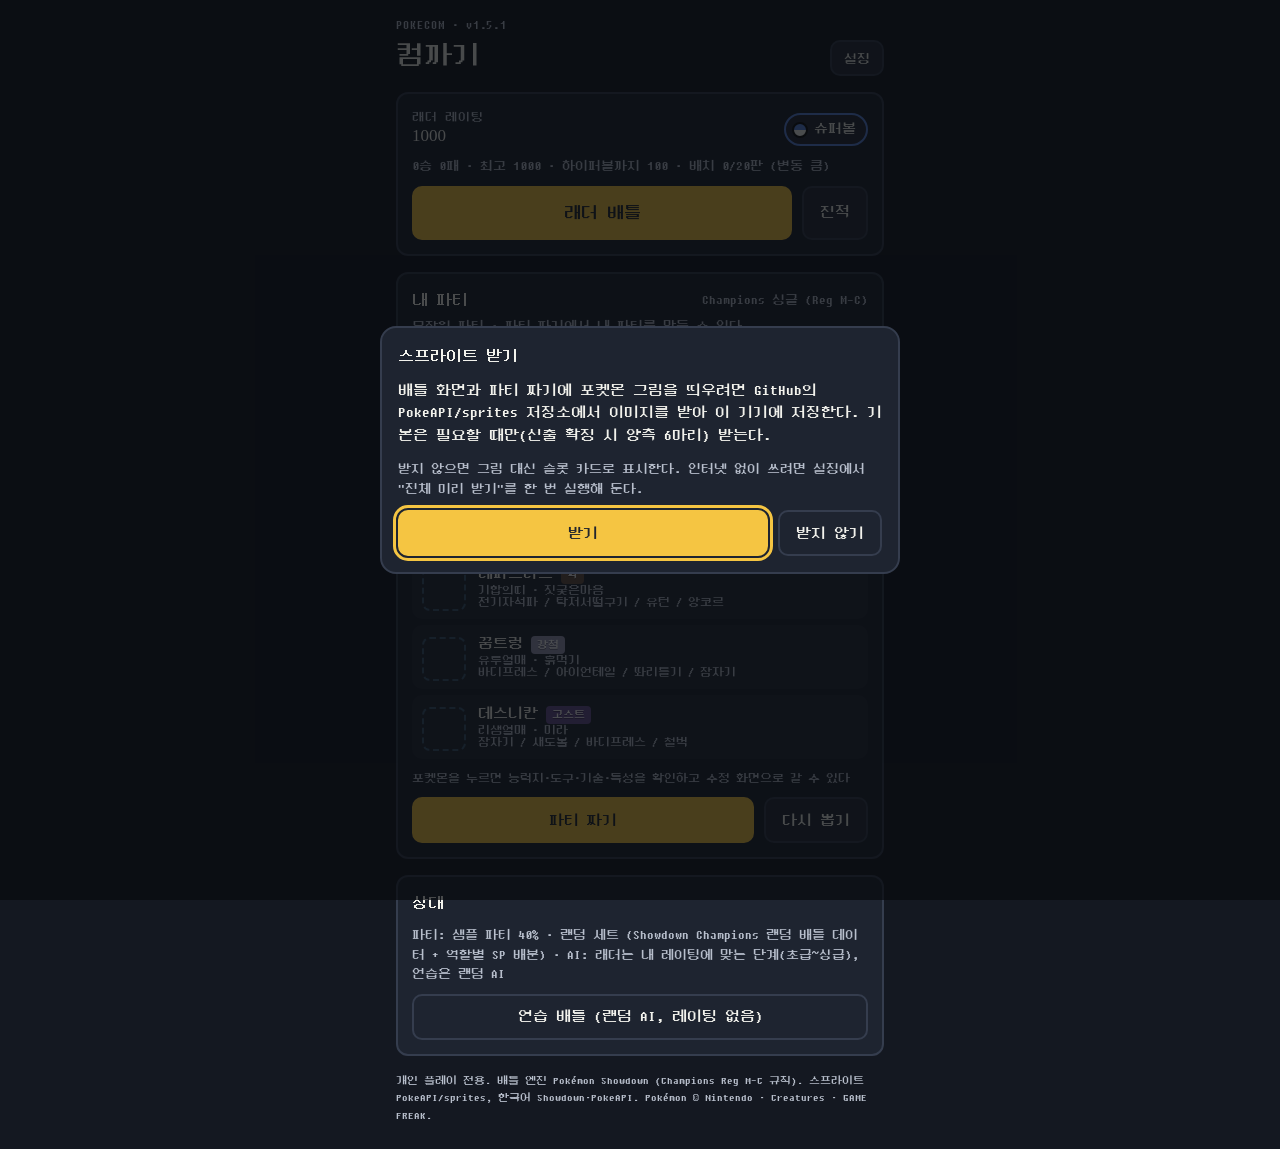
==== commit 8c5fdb33: "Add files via upload" ====
--- a/index.html
+++ b/index.html
@@ -11,16 +11,16 @@
 <link rel="manifest" href="manifest.webmanifest">
 <link rel="icon" href="icon.svg" type="image/svg+xml">
 <link rel="apple-touch-icon" href="icon-180.png">
-  <script type="module" crossorigin src="./index-CHjYYzUH.js"></script>
-  <link rel="modulepreload" crossorigin href="./rolldown-runtime-DUp30N8C.js">
-  <link rel="modulepreload" crossorigin href="./data-ko-Bw8jdYZD.js">
-  <link rel="modulepreload" crossorigin href="./data-sprites-Dp2ZHFH5.js">
-  <link rel="modulepreload" crossorigin href="./data-ratings-CDtKhm8r.js">
-  <link rel="modulepreload" crossorigin href="./data-samples-BYFtYlxU.js">
-  <link rel="modulepreload" crossorigin href="./config-MbxaO8VP.js">
-  <link rel="modulepreload" crossorigin href="./sim-DzdjjbPq.js">
-  <link rel="modulepreload" crossorigin href="./ai-DvWcAOAP.js">
-  <link rel="stylesheet" crossorigin href="./index-VtFcx5PK.css">
+  <script type="module" crossorigin src="./index-HRDXFCMT.js"></script>
+  <link rel="modulepreload" crossorigin href="./ai-HG555V4E.js">
+  <link rel="modulepreload" crossorigin href="./sim-7BOKNW7A.js">
+  <link rel="modulepreload" crossorigin href="./config-V2TQOUQL.js">
+  <link rel="modulepreload" crossorigin href="./data-ko-PWKFVYIN.js">
+  <link rel="modulepreload" crossorigin href="./data-sprites-QJGYGMEP.js">
+  <link rel="modulepreload" crossorigin href="./data-ratings-DXZ3FNTN.js">
+  <link rel="modulepreload" crossorigin href="./data-samples-BV6BN333.js">
+  <link rel="modulepreload" crossorigin href="./app-J5SB6L2L.js">
+  <link rel="stylesheet" crossorigin href="./index-V42ETBIC.css">
 </head>
 <body>
 <div id="app"></div>
--- a/index-V42ETBIC.css
+++ b/index-V42ETBIC.css
@@ -0,0 +1,1927 @@
+/* src/style.css */
+@font-face {
+  font-family: "DungGeunMo";
+  src: url("./DungGeunMo-H55NYPFV.woff2") format("woff2");
+  font-weight: normal;
+  font-style: normal;
+  font-display: swap;
+}
+:root {
+  color-scheme: dark;
+  --bg: #141821;
+  --panel: #1e2430;
+  --panel2: #262c38;
+  --line: #353d4e;
+  --ink: #f2f2ec;
+  --muted: #b8bfcc;
+  --accent: #f5c542;
+  --accent-ink: #22262e;
+  --ok: #3cc862;
+  --warn: #e9a23b;
+  --bad: #e2685f;
+  --blue: #8fb3e8;
+  --sky: #a9d8ea;
+  --grass: #bcd88e;
+  --plat: #98b866;
+  --plat-edge: #7a9a4c;
+  --card: #f7f7f2;
+  --card-ink: #22262e;
+  --pixel:
+    "DungGeunMo",
+    ui-monospace,
+    monospace;
+  --sans:
+    "DungGeunMo",
+    system-ui,
+    -apple-system,
+    sans-serif;
+  --safe-b: env(safe-area-inset-bottom, 0px);
+  --safe-t: env(safe-area-inset-top, 0px);
+}
+* {
+  box-sizing: border-box;
+}
+html {
+  font-synthesis: none;
+  -webkit-font-smoothing: none;
+}
+.typenote {
+  font-size: 12px;
+  color: var(--accent);
+}
+[hidden] {
+  display: none !important;
+}
+html {
+  box-sizing: border-box;
+  height: 100%;
+  padding-top: var(--safe-t);
+  padding-bottom: var(--safe-b);
+}
+body {
+  background: var(--bg);
+  height: 100%;
+  color: var(--ink);
+  font-family: var(--sans);
+  -webkit-tap-highlight-color: transparent;
+  overscroll-behavior: none;
+  margin: 0;
+  font-size: 15px;
+  line-height: 1.5;
+}
+button {
+  color: inherit;
+  font-family: inherit;
+}
+#app {
+  flex-direction: column;
+  max-width: 520px;
+  min-height: 100%;
+  margin: 0 auto;
+  display: flex;
+}
+#app:has(.battle) {
+  height: 100%;
+}
+.page {
+  flex-direction: column;
+  gap: 16px;
+  padding: 16px 16px 24px;
+  display: flex;
+}
+.eyebrow {
+  font-family: var(--pixel);
+  letter-spacing: 0.08em;
+  color: var(--muted);
+  font-size: 12px;
+}
+h1 {
+  margin: 0;
+  font-size: 28px;
+  font-weight: 900;
+}
+h2 {
+  justify-content: space-between;
+  align-items: center;
+  gap: 8px;
+  margin: 0;
+  font-size: 16px;
+  font-weight: 900;
+  display: flex;
+}
+.muted {
+  color: var(--muted);
+  font-size: 13px;
+}
+.panel {
+  background: var(--panel);
+  border: 2px solid var(--line);
+  border-radius: 12px;
+  flex-direction: column;
+  gap: 10px;
+  padding: 14px;
+  display: flex;
+}
+.btn {
+  border: 2px solid var(--line);
+  background: var(--panel2);
+  cursor: pointer;
+  border-radius: 10px;
+  justify-content: center;
+  align-items: center;
+  gap: 8px;
+  min-height: 46px;
+  padding: 0 16px;
+  font-size: 15px;
+  font-weight: 700;
+  display: inline-flex;
+}
+.btn:active {
+  transform: translateY(1px);
+}
+.btn.primary {
+  background: var(--accent);
+  color: var(--accent-ink);
+  border-color: var(--accent);
+}
+.btn.ghost {
+  background: 0 0;
+}
+.btn.danger {
+  color: var(--bad);
+}
+.btn:disabled {
+  opacity: 0.45;
+  cursor: default;
+}
+.btn.small {
+  min-height: 36px;
+  padding: 0 12px;
+  font-size: 13px;
+}
+.row {
+  flex-wrap: wrap;
+  align-items: center;
+  gap: 10px;
+  display: flex;
+}
+.row > .grow {
+  flex: 1;
+}
+:focus-visible {
+  outline: 3px solid var(--accent);
+  outline-offset: 2px;
+}
+.type {
+  color: #fff;
+  text-shadow: 0 1px #00000059;
+  border-radius: 4px;
+  padding: 0 6px;
+  font-size: 11px;
+  font-weight: 700;
+  line-height: 18px;
+  display: inline-block;
+}
+.mons {
+  flex-direction: column;
+  gap: 6px;
+  display: flex;
+}
+.mon {
+  background: var(--panel2);
+  text-align: left;
+  cursor: pointer;
+  border: 2px solid #0000;
+  border-radius: 10px;
+  grid-template-columns: 48px minmax(0, 1fr) auto;
+  align-items: center;
+  gap: 10px;
+  width: 100%;
+  padding: 6px 10px 6px 6px;
+  display: grid;
+}
+.mon .thumb {
+  justify-content: center;
+  align-items: flex-end;
+  width: 48px;
+  height: 48px;
+  display: flex;
+  overflow: hidden;
+}
+.mon .thumb img {
+  image-rendering: pixelated;
+  max-width: 48px;
+  max-height: 48px;
+}
+.mon .nm {
+  font-size: 15px;
+  font-weight: 900;
+}
+.mon .sub {
+  color: var(--muted);
+  white-space: nowrap;
+  text-overflow: ellipsis;
+  font-size: 12px;
+  overflow: hidden;
+}
+.mon .order {
+  border: 2px dashed var(--line);
+  width: 30px;
+  height: 30px;
+  font-family: var(--pixel);
+  color: var(--muted);
+  border-radius: 50%;
+  justify-content: center;
+  align-items: center;
+  font-size: 15px;
+  display: flex;
+}
+.mon.picked {
+  border-color: var(--accent);
+}
+.mon.picked .order {
+  background: var(--accent);
+  color: var(--accent-ink);
+  border: 2px solid var(--accent);
+}
+.mon.static {
+  cursor: default;
+}
+.slotcard {
+  width: 44px;
+  height: 44px;
+  color: var(--muted);
+  border: 2px dashed #3d5a73;
+  border-radius: 8px;
+  justify-content: center;
+  align-items: center;
+  font-size: 10px;
+  display: flex;
+}
+.opp-grid {
+  grid-template-columns: repeat(3, minmax(0, 1fr));
+  gap: 6px;
+  display: grid;
+}
+.opp-grid .cell {
+  background: var(--panel2);
+  text-align: center;
+  border-radius: 10px;
+  flex-direction: column;
+  align-items: center;
+  gap: 2px;
+  padding: 6px;
+  font-size: 12px;
+  font-weight: 700;
+  display: flex;
+}
+.opp-grid .cell .thumb {
+  align-items: flex-end;
+  height: 64px;
+  display: flex;
+}
+.opp-grid .cell img {
+  image-rendering: pixelated;
+  max-height: 64px;
+}
+.battle {
+  flex-direction: column;
+  flex: 1;
+  height: 100%;
+  min-height: 0;
+  display: flex;
+}
+.screen {
+  aspect-ratio: 360/250;
+  background: var(--sky);
+  border-bottom: 3px solid #2d3444;
+  flex: none;
+  width: 100%;
+  position: relative;
+  overflow: hidden;
+}
+.screen .inner {
+  transform-origin: 0 0;
+  width: 360px;
+  height: 250px;
+  position: absolute;
+  top: 0;
+  left: 0;
+}
+.ground {
+  background: var(--grass);
+  width: 360px;
+  height: 154px;
+  position: absolute;
+  top: 96px;
+  left: 0;
+}
+.stripe {
+  background: #a6c577;
+  width: 360px;
+  height: 2px;
+  position: absolute;
+  left: 0;
+}
+.plat {
+  background: var(--plat);
+  border: 3px solid var(--plat-edge);
+  border-radius: 50%;
+  position: absolute;
+}
+.spr {
+  justify-content: center;
+  align-items: flex-end;
+  transition: opacity 0.35s, filter 0.35s;
+  display: flex;
+  position: absolute;
+  transform: translate(-50%, -100%);
+}
+.spr img {
+  image-rendering: pixelated;
+  image-rendering: crisp-edges;
+  display: block;
+}
+.spr.faint {
+  opacity: 0;
+  transition: opacity 0.5s, transform 0.5s;
+  transform: translate(-50%, -80%);
+}
+.spr .slot {
+  color: #2d4659;
+  text-align: center;
+  background: #fff6;
+  border: 2px dashed #3d5a73;
+  border-radius: 8px;
+  flex-direction: column;
+  justify-content: center;
+  align-items: center;
+  padding: 4px;
+  font-size: 11px;
+  font-weight: 700;
+  display: flex;
+}
+.info {
+  background: var(--card);
+  color: var(--card-ink);
+  border: 3px solid #3a4150;
+  flex-direction: column;
+  gap: 3px;
+  width: 172px;
+  padding: 5px 9px 6px;
+  display: flex;
+  position: absolute;
+}
+.info .nm {
+  justify-content: space-between;
+  align-items: baseline;
+  gap: 6px;
+  display: flex;
+}
+.info .nm b {
+  white-space: nowrap;
+  text-overflow: ellipsis;
+  font-size: 14px;
+  font-weight: 900;
+  overflow: hidden;
+}
+.info .nm span {
+  font-family: var(--pixel);
+  white-space: nowrap;
+  font-size: 12px;
+}
+.hpbar {
+  align-items: center;
+  gap: 4px;
+  display: flex;
+}
+.hpbar em {
+  background: var(--warn);
+  font-size: 9px;
+  font-style: normal;
+  font-family: var(--pixel);
+  color: #2a1a02;
+  border-radius: 3px;
+  padding: 0 3px;
+}
+.hpbar div {
+  background: #4a4f5a;
+  border-radius: 4px;
+  flex: 1;
+  height: 7px;
+  overflow: hidden;
+}
+.hpbar i {
+  background: var(--ok);
+  height: 100%;
+  transition: width 0.45s ease-out, background-color 0.45s;
+  display: block;
+}
+.hpbar i.mid {
+  background: #e8c02e;
+}
+.hpbar i.low {
+  background: var(--bad);
+}
+.info .meta {
+  font-family: var(--pixel);
+  justify-content: space-between;
+  min-height: 16px;
+  font-size: 12px;
+  display: flex;
+}
+.st {
+  font-family: var(--sans);
+  color: #fff;
+  border-radius: 3px;
+  padding: 0 4px;
+  font-size: 10px;
+  font-weight: 900;
+}
+.st.brn {
+  background: #e0643c;
+}
+.st.par {
+  background: #c9a91a;
+}
+.st.slp {
+  background: #8a8f9c;
+}
+.st.frz {
+  background: #5fb4d8;
+}
+.st.psn,
+.st.tox {
+  background: #9a4fb0;
+}
+.field-tags {
+  flex-direction: column;
+  align-items: flex-end;
+  gap: 3px;
+  display: flex;
+  position: absolute;
+  top: 6px;
+  right: 6px;
+}
+.field-tags span {
+  color: #fff;
+  background: #141821bf;
+  border-radius: 8px;
+  padding: 1px 6px;
+  font-size: 10px;
+  font-weight: 700;
+}
+.log {
+  background: #10131a;
+  flex: 1;
+  min-height: 80px;
+  padding: 8px 14px;
+  font-size: 14px;
+  line-height: 1.55;
+  overflow-y: auto;
+}
+.log p {
+  margin: 0;
+}
+.log .turn {
+  font-family: var(--pixel);
+  color: var(--accent);
+  border-top: 1px solid var(--line);
+  margin: 8px 0 2px;
+  padding-top: 6px;
+  font-size: 12px;
+}
+.log .major {
+  font-weight: 900;
+}
+.log .hp {
+  font-family: var(--pixel);
+  color: var(--muted);
+  font-size: 12px;
+}
+.log .info {
+  width: auto;
+  color: var(--blue);
+  background: 0 0;
+  border: 0;
+  padding: 0;
+  font-size: 13px;
+  display: block;
+  position: static;
+}
+.log .win {
+  color: var(--accent);
+  margin-top: 6px;
+  font-size: 16px;
+  font-weight: 900;
+}
+.log .p2 {
+  color: #ffd1cc;
+}
+.cmd {
+  background: var(--panel);
+  border-top: 3px solid #2d3444;
+  flex-direction: column;
+  flex: none;
+  gap: 8px;
+  padding: 10px 12px 12px;
+  display: flex;
+}
+.cmd .prompt {
+  font-size: 14px;
+  font-weight: 700;
+}
+.moves {
+  grid-template-columns: repeat(2, minmax(0, 1fr));
+  gap: 8px;
+  display: grid;
+}
+.mv {
+  text-align: left;
+  cursor: pointer;
+  color: #fff;
+  text-shadow: 0 1px #0006;
+  border: 2px solid #00000040;
+  border-radius: 10px;
+  flex-direction: column;
+  justify-content: center;
+  gap: 2px;
+  min-height: 62px;
+  padding: 6px 30px 6px 10px;
+  display: flex;
+  position: relative;
+}
+.mv b {
+  font-size: 15px;
+  font-weight: 900;
+  line-height: 1.2;
+}
+.mv small {
+  font-family: var(--pixel);
+  opacity: 0.95;
+  flex-wrap: wrap;
+  align-items: center;
+  gap: 6px;
+  font-size: 11px;
+  display: flex;
+}
+.mv:disabled {
+  filter: grayscale(0.8) brightness(0.6);
+  cursor: default;
+}
+.ib {
+  color: #fff;
+  cursor: pointer;
+  background: #00000047;
+  border: 0;
+  border-radius: 50%;
+  width: 26px;
+  height: 26px;
+  font-family: Georgia, serif;
+  font-size: 13px;
+  font-style: italic;
+  font-weight: 900;
+  position: absolute;
+  top: 4px;
+  right: 4px;
+}
+.eff {
+  font-family: var(--sans);
+  text-shadow: none;
+  border-radius: 8px;
+  padding: 0 5px;
+  font-size: 10px;
+  font-weight: 900;
+}
+.eff.e0 {
+  color: #aaa;
+  background: #111;
+}
+.eff.e14 {
+  color: #fff;
+  background: #5a6474;
+}
+.eff.e12 {
+  color: #111;
+  background: #8a94a4;
+}
+.eff.e1 {
+  color: #333;
+  background: #ffffffd9;
+}
+.eff.e2 {
+  color: #3a2a00;
+  background: #f5c542;
+}
+.eff.e4 {
+  color: #fff;
+  background: #ff5a3c;
+}
+.eff.stab {
+  color: #fff;
+  background: #2a7a4b;
+  margin-left: 3px;
+}
+.toggles {
+  gap: 8px;
+  display: flex;
+}
+.toggle {
+  border: 2px solid var(--line);
+  background: var(--panel2);
+  cursor: pointer;
+  border-radius: 10px;
+  flex: 1;
+  min-height: 40px;
+  font-size: 13px;
+  font-weight: 700;
+}
+.toggle.on {
+  color: #fff;
+  background: #7b4fe0;
+  border-color: #a58bf0;
+}
+.toggle.onz {
+  color: #2a1a02;
+  background: #d9a520;
+  border-color: #f5c542;
+}
+.sw-list {
+  flex-direction: column;
+  gap: 6px;
+  display: flex;
+}
+.overlay {
+  z-index: 50;
+  background: #080a0eb8;
+  justify-content: center;
+  align-items: flex-end;
+  display: flex;
+  position: fixed;
+  top: 0;
+  bottom: 0;
+  left: 0;
+  right: 0;
+}
+.overlay.center {
+  align-items: center;
+  padding: 16px;
+}
+.sheet {
+  background: var(--panel);
+  border: 2px solid var(--line);
+  width: 100%;
+  max-width: 520px;
+  max-height: 86dvh;
+  padding: 16px 16px calc(16px + var(--safe-b));
+  border-radius: 16px 16px 0 0;
+  flex-direction: column;
+  gap: 12px;
+  display: flex;
+  overflow-y: auto;
+}
+.overlay.center .sheet {
+  border-radius: 16px;
+}
+.tabs {
+  gap: 6px;
+  display: flex;
+}
+.tabs button {
+  border: 2px solid var(--line);
+  background: var(--panel2);
+  cursor: pointer;
+  border-radius: 8px;
+  flex: 1;
+  min-height: 38px;
+  font-weight: 700;
+}
+.tabs button[aria-selected=true] {
+  background: var(--accent);
+  color: var(--accent-ink);
+  border-color: var(--accent);
+}
+dl.kv {
+  grid-template-columns: auto minmax(0, 1fr);
+  gap: 4px 12px;
+  margin: 0;
+  font-size: 14px;
+  display: grid;
+}
+dl.kv dt {
+  color: var(--muted);
+}
+dl.kv dd {
+  margin: 0;
+}
+.boosts {
+  grid-template-columns: repeat(4, minmax(0, 1fr));
+  gap: 6px;
+  display: grid;
+}
+.boosts div {
+  background: var(--panel2);
+  text-align: center;
+  border-radius: 8px;
+  padding: 6px;
+  font-size: 12px;
+}
+.boosts b {
+  font-family: var(--pixel);
+  font-size: 16px;
+  font-weight: 400;
+  display: block;
+}
+.boosts .up b {
+  color: var(--ok);
+}
+.boosts .down b {
+  color: var(--bad);
+}
+.progress {
+  background: #0d1016;
+  border-radius: 4px;
+  height: 8px;
+  overflow: hidden;
+}
+.progress > div {
+  background: var(--ok);
+  width: 0;
+  height: 100%;
+  transition: width 0.2s;
+}
+.seg {
+  border: 2px solid var(--line);
+  border-radius: 10px;
+  display: flex;
+  overflow: hidden;
+}
+.seg button {
+  background: var(--panel2);
+  cursor: pointer;
+  border: 0;
+  flex: 1;
+  min-height: 40px;
+  font-size: 13px;
+  font-weight: 700;
+}
+.seg button[aria-pressed=true] {
+  background: var(--accent);
+  color: var(--accent-ink);
+}
+.filebtn {
+  position: relative;
+}
+.filebtn input {
+  opacity: 0;
+  pointer-events: none;
+  width: 1px;
+  height: 1px;
+  position: absolute;
+}
+.result {
+  text-align: center;
+  font-size: 30px;
+  font-weight: 900;
+  font-family: var(--pixel);
+}
+.toast {
+  left: 50%;
+  bottom: calc(24px + var(--safe-b));
+  border: 1px solid var(--line);
+  z-index: 60;
+  background: #2b3240;
+  border-radius: 10px;
+  max-width: 90vw;
+  padding: 8px 14px;
+  font-size: 13px;
+  position: fixed;
+  transform: translate(-50%);
+}
+footer.credit {
+  color: var(--muted);
+  font-size: 11px;
+  line-height: 1.6;
+}
+@media (prefers-reduced-motion: reduce) {
+  * {
+    transition: none !important;
+  }
+}
+.thumb {
+  display: flex;
+  align-items: flex-end;
+  justify-content: center;
+  overflow: hidden;
+  flex: none;
+}
+.thumb img {
+  image-rendering: pixelated;
+}
+.statline {
+  display: grid;
+  grid-template-columns: repeat(6, minmax(0, 1fr));
+  gap: 4px;
+  font-size: 11px;
+  color: var(--muted);
+  text-align: center;
+}
+.statline span {
+  background: var(--panel2);
+  border-radius: 6px;
+  padding: 3px 0;
+}
+.statline b {
+  display: block;
+  font-family: var(--pixel);
+  font-weight: 400;
+  font-size: 14px;
+  color: var(--ink);
+}
+.statline .plus b {
+  color: #ff9a8a;
+}
+.statline .minus b {
+  color: #8ab8ff;
+}
+.overlay.full {
+  align-items: stretch;
+}
+.overlay.full .sheet {
+  max-height: none;
+  height: 100dvh;
+  border-radius: 0;
+  padding-top: calc(12px + var(--safe-t));
+}
+.topbar {
+  display: flex;
+  align-items: center;
+  gap: 8px;
+}
+.topbar h2 {
+  flex: 1;
+  min-width: 0;
+}
+.back {
+  min-width: 44px;
+}
+input.text,
+textarea.text {
+  width: 100%;
+  background: var(--panel2);
+  color: var(--ink);
+  border: 2px solid var(--line);
+  border-radius: 10px;
+  padding: 10px 12px;
+  font: inherit;
+  font-size: 16px;
+}
+textarea.text {
+  min-height: 180px;
+  font-family: ui-monospace, monospace;
+  font-size: 13px;
+}
+.chips {
+  display: flex;
+  flex-wrap: wrap;
+  gap: 6px;
+}
+.chip {
+  border: 2px solid var(--line);
+  background: var(--panel2);
+  color: var(--ink);
+  border-radius: 999px;
+  min-height: 32px;
+  padding: 0 10px;
+  font-size: 13px;
+  font-weight: 700;
+  cursor: pointer;
+}
+.chip[aria-pressed=true] {
+  background: var(--accent);
+  border-color: var(--accent);
+  color: var(--accent-ink);
+}
+.chip.type {
+  color: #fff;
+  border-color: transparent;
+  line-height: 1;
+  padding: 0 9px;
+  font-size: 12px;
+  opacity: 0.55;
+}
+.chip.type[aria-pressed=true] {
+  opacity: 1;
+  outline: 2px solid #fff;
+  outline-offset: -2px;
+}
+.problems {
+  background: #3a1f1f;
+  border: 2px solid #6b3434;
+  border-radius: 10px;
+  padding: 8px 12px;
+  font-size: 13px;
+  color: #ffd1cc;
+}
+.problems.ok {
+  background: #1f3a27;
+  border-color: #2f6b40;
+  color: #c9f5d4;
+}
+.problems ul {
+  margin: 4px 0 0;
+  padding-left: 18px;
+}
+.teams {
+  display: flex;
+  flex-direction: column;
+  gap: 8px;
+}
+.teamcard {
+  display: grid;
+  grid-template-columns: minmax(0, 1fr) auto;
+  gap: 6px;
+  align-items: center;
+  background: var(--panel2);
+  border: 2px solid transparent;
+  border-radius: 12px;
+  padding: 8px 10px;
+}
+.teamcard.active {
+  border-color: var(--accent);
+}
+.teamcard .mini {
+  display: flex;
+  gap: 2px;
+}
+.teamcard .mini .thumb {
+  width: 36px;
+  height: 36px;
+}
+.teamcard .nm {
+  font-weight: 900;
+}
+.slots {
+  display: flex;
+  flex-direction: column;
+  gap: 6px;
+}
+.slot-empty {
+  border: 2px dashed var(--line);
+  background: transparent;
+  color: var(--muted);
+  border-radius: 10px;
+  min-height: 60px;
+  font-size: 15px;
+  font-weight: 700;
+  cursor: pointer;
+}
+.dexgrid {
+  display: grid;
+  grid-template-columns: repeat(5, minmax(0, 1fr));
+  gap: 4px;
+}
+.dexcell {
+  display: flex;
+  flex-direction: column;
+  align-items: center;
+  gap: 1px;
+  background: var(--panel2);
+  border: 2px solid transparent;
+  border-radius: 8px;
+  padding: 4px 2px 5px;
+  cursor: pointer;
+  color: var(--ink);
+  font: inherit;
+  min-width: 0;
+}
+.dexcell .thumb {
+  width: 44px;
+  height: 44px;
+}
+.dexcell .nm {
+  font-size: 11px;
+  font-weight: 700;
+  line-height: 1.2;
+  text-align: center;
+  word-break: keep-all;
+  overflow-wrap: anywhere;
+  max-width: 100%;
+}
+.dexcell .no {
+  font-family: var(--pixel);
+  font-size: 9px;
+  color: var(--muted);
+}
+.dexcell .tt {
+  display: flex;
+  gap: 2px;
+  height: 4px;
+  width: 80%;
+}
+.dexcell .tt i {
+  flex: 1;
+  border-radius: 2px;
+}
+.dexcell:disabled {
+  opacity: 0.35;
+  cursor: default;
+}
+.dexcell.sel {
+  border-color: var(--accent);
+}
+.dexcell .mega {
+  font-size: 9px;
+  color: #c9b4ff;
+  font-weight: 900;
+}
+.grid-count {
+  font-size: 12px;
+  color: var(--muted);
+}
+table.moves-t {
+  width: 100%;
+  border-collapse: separate;
+  border-spacing: 0 4px;
+  font-size: 13px;
+}
+table.moves-t th {
+  font-size: 11px;
+  color: var(--muted);
+  font-weight: 700;
+  text-align: left;
+  padding: 0 4px;
+  position: sticky;
+  top: 0;
+  background: var(--panel);
+}
+table.moves-t td {
+  background: var(--panel2);
+  padding: 7px 4px;
+}
+table.moves-t td:first-child {
+  border-radius: 8px 0 0 8px;
+  padding-left: 8px;
+  font-weight: 700;
+}
+table.moves-t td:last-child {
+  border-radius: 0 8px 8px 0;
+}
+table.moves-t td.num {
+  font-family: var(--pixel);
+  text-align: right;
+  padding-right: 8px;
+}
+table.moves-t tr {
+  cursor: pointer;
+}
+table.moves-t tr.sel td {
+  background: #4a4020;
+}
+table.moves-t tr.dim td {
+  opacity: 0.4;
+}
+table.moves-t .type {
+  font-size: 10px;
+  padding: 0 4px;
+  line-height: 16px;
+}
+.movedesc {
+  font-size: 12px;
+  color: var(--muted);
+  font-weight: 400;
+  margin-top: 2px;
+}
+.itemgrid {
+  display: grid;
+  grid-template-columns: repeat(3, minmax(0, 1fr));
+  gap: 4px;
+}
+.itemcell {
+  background: var(--panel2);
+  border: 2px solid transparent;
+  border-radius: 8px;
+  padding: 8px 6px;
+  color: var(--ink);
+  font: inherit;
+  font-size: 13px;
+  font-weight: 700;
+  text-align: left;
+  cursor: pointer;
+  min-height: 44px;
+  word-break: keep-all;
+}
+.itemcell.sel {
+  border-color: var(--accent);
+}
+.itemcell.mega {
+  color: #d9c8ff;
+}
+.edit-head {
+  display: grid;
+  grid-template-columns: 72px minmax(0, 1fr);
+  gap: 10px;
+  align-items: center;
+}
+.edit-head .thumb {
+  width: 72px;
+  height: 72px;
+  background: var(--panel2);
+  border-radius: 12px;
+}
+.field {
+  display: grid;
+  grid-template-columns: 64px minmax(0, 1fr);
+  gap: 8px;
+  align-items: center;
+}
+.field > span {
+  font-size: 13px;
+  color: var(--muted);
+  font-weight: 700;
+}
+.pick {
+  display: flex;
+  align-items: center;
+  justify-content: space-between;
+  gap: 8px;
+  min-height: 44px;
+  background: var(--panel2);
+  border: 2px solid var(--line);
+  border-radius: 10px;
+  padding: 0 12px;
+  color: var(--ink);
+  font: inherit;
+  font-weight: 700;
+  cursor: pointer;
+  text-align: left;
+  width: 100%;
+}
+.pick small {
+  color: var(--muted);
+  font-weight: 400;
+  font-size: 12px;
+}
+.pick.empty {
+  color: var(--muted);
+  border-style: dashed;
+}
+.moveslots {
+  display: grid;
+  grid-template-columns: repeat(2, minmax(0, 1fr));
+  gap: 6px;
+}
+.moveslot {
+  min-height: 52px;
+  border-radius: 10px;
+  border: 2px solid rgba(0, 0, 0, 0.25);
+  color: #fff;
+  text-shadow: 0 1px rgba(0, 0, 0, 0.4);
+  font: inherit;
+  font-weight: 900;
+  text-align: left;
+  padding: 4px 10px;
+  cursor: pointer;
+  display: flex;
+  flex-direction: column;
+  justify-content: center;
+}
+.moveslot small {
+  font-family: var(--pixel);
+  font-weight: 400;
+  font-size: 11px;
+  opacity: 0.95;
+}
+.moveslot.empty {
+  background: transparent;
+  border: 2px dashed var(--line);
+  color: var(--muted);
+  text-shadow: none;
+}
+.samples {
+  display: flex;
+  gap: 8px;
+  overflow-x: auto;
+  padding-bottom: 4px;
+  scroll-snap-type: x mandatory;
+}
+.sample {
+  flex: none;
+  width: 210px;
+  scroll-snap-align: start;
+  background: var(--panel2);
+  border: 2px solid var(--line);
+  border-radius: 12px;
+  padding: 8px 10px;
+  text-align: left;
+  color: var(--ink);
+  font: inherit;
+  cursor: pointer;
+  display: flex;
+  flex-direction: column;
+  gap: 3px;
+}
+.sample b {
+  font-size: 13px;
+  color: var(--accent);
+}
+.sample span {
+  font-size: 12px;
+  color: var(--muted);
+}
+.abil {
+  display: flex;
+  flex-direction: column;
+  gap: 6px;
+}
+.abil button {
+  text-align: left;
+  background: var(--panel2);
+  border: 2px solid var(--line);
+  border-radius: 10px;
+  padding: 8px 12px;
+  color: var(--ink);
+  font: inherit;
+  cursor: pointer;
+}
+.abil button[aria-pressed=true] {
+  border-color: var(--accent);
+}
+.abil button b {
+  display: block;
+  font-size: 14px;
+}
+.abil button span {
+  font-size: 12px;
+  color: var(--muted);
+}
+table.nature {
+  width: 100%;
+  border-collapse: separate;
+  border-spacing: 3px;
+  table-layout: fixed;
+  font-size: 12px;
+}
+table.nature th {
+  font-size: 11px;
+  color: var(--muted);
+  font-weight: 700;
+}
+table.nature th.plus {
+  color: #ff9a8a;
+}
+table.nature th.minus {
+  color: #8ab8ff;
+}
+table.nature td button {
+  width: 100%;
+  min-height: 38px;
+  background: var(--panel2);
+  border: 2px solid transparent;
+  border-radius: 8px;
+  color: var(--ink);
+  font: inherit;
+  font-size: 12px;
+  font-weight: 700;
+  cursor: pointer;
+  padding: 0 1px;
+  word-break: keep-all;
+}
+table.nature td button.neutral {
+  color: var(--muted);
+  font-weight: 400;
+}
+table.nature td button[aria-pressed=true] {
+  border-color: var(--accent);
+  background: #4a4020;
+}
+.sp {
+  display: flex;
+  flex-direction: column;
+  gap: 6px;
+}
+.sprow {
+  display: grid;
+  grid-template-columns: 52px 30px minmax(0, 1fr) 30px 34px 40px;
+  gap: 6px;
+  align-items: center;
+  font-size: 13px;
+}
+.sprow .nm {
+  font-weight: 700;
+}
+.sprow .nm.plus {
+  color: #ff9a8a;
+}
+.sprow .nm.minus {
+  color: #8ab8ff;
+}
+.sprow .base {
+  font-family: var(--pixel);
+  color: var(--muted);
+  font-size: 12px;
+  text-align: right;
+}
+.sprow input[type=range] {
+  width: 100%;
+  accent-color: var(--accent);
+}
+.sprow .v {
+  font-family: var(--pixel);
+  text-align: center;
+  font-size: 15px;
+}
+.sprow .tot {
+  font-family: var(--pixel);
+  text-align: right;
+  font-size: 15px;
+  font-weight: 700;
+}
+.sprow button {
+  width: 30px;
+  height: 30px;
+  border-radius: 8px;
+  border: 2px solid var(--line);
+  background: var(--panel2);
+  color: var(--ink);
+  font-weight: 900;
+  cursor: pointer;
+}
+.sp-left {
+  font-family: var(--pixel);
+}
+.sp-left.over {
+  color: var(--bad);
+}
+.stickybar {
+  position: sticky;
+  bottom: calc(-16px - var(--safe-b));
+  background: var(--panel);
+  padding: 10px 0 calc(6px + var(--safe-b));
+  display: flex;
+  gap: 8px;
+  border-top: 2px solid var(--line);
+  margin-top: 4px;
+}
+.sheet > * {
+  flex-shrink: 0;
+}
+table.moves-t td:not(:first-child),
+table.moves-t th:not(:first-child) {
+  white-space: nowrap;
+  width: 1%;
+}
+table.moves-t td:first-child {
+  word-break: keep-all;
+}
+.movedesc {
+  display: -webkit-box;
+  -webkit-line-clamp: 1;
+  -webkit-box-orient: vertical;
+  overflow: hidden;
+}
+.teamcard .mini {
+  display: grid;
+  grid-template-columns: repeat(6, minmax(0, 1fr));
+  gap: 4px;
+}
+.minibtn {
+  display: flex;
+  flex-direction: column;
+  align-items: center;
+  gap: 1px;
+  background: var(--panel);
+  border: 2px solid transparent;
+  border-radius: 8px;
+  padding: 3px 1px;
+  color: var(--ink);
+  font: inherit;
+  cursor: pointer;
+  min-width: 0;
+}
+.minibtn .thumb {
+  width: 44px !important;
+  height: 44px !important;
+}
+.minibtn span {
+  font-size: 10px;
+  font-weight: 700;
+  max-width: 100%;
+  overflow: hidden;
+  text-overflow: ellipsis;
+  white-space: nowrap;
+}
+table.stat-t {
+  width: 100%;
+  border-collapse: separate;
+  border-spacing: 3px;
+  table-layout: fixed;
+  text-align: center;
+  font-size: 12px;
+}
+table.stat-t th {
+  color: var(--muted);
+  font-weight: 700;
+  font-size: 11px;
+}
+table.stat-t tbody th {
+  text-align: left;
+}
+table.stat-t td {
+  background: var(--panel2);
+  border-radius: 6px;
+  padding: 5px 0;
+  font-family: var(--pixel);
+  font-size: 13px;
+}
+table.stat-t td.on {
+  color: var(--accent);
+}
+table.stat-t tr.real td {
+  font-size: 15px;
+  color: var(--ink);
+  background: #2c3342;
+}
+table.stat-t .plus {
+  color: #ff9a8a !important;
+}
+table.stat-t .minus {
+  color: #8ab8ff !important;
+}
+.ladder .rating {
+  line-height: 1.2;
+}
+.grade {
+  display: inline-flex;
+  align-items: center;
+  gap: 6px;
+  font-weight: 900;
+  font-size: 14px;
+  padding: 4px 10px 4px 6px;
+  border-radius: 999px;
+  background: var(--panel2);
+  border: 2px solid var(--g);
+}
+.grade i {
+  width: 16px;
+  height: 16px;
+  border-radius: 50%;
+  background:
+    linear-gradient(
+      var(--g) 0 46%,
+      #111 46% 54%,
+      #f7f7f2 54%);
+  border: 2px solid #111;
+  box-sizing: border-box;
+}
+.stats {
+  display: grid;
+  grid-template-columns: repeat(4, minmax(0, 1fr));
+  gap: 6px;
+}
+.stats div {
+  background: var(--panel2);
+  border-radius: 10px;
+  padding: 8px 6px;
+  display: flex;
+  flex-direction: column;
+  align-items: center;
+}
+.stats b {
+  font-family: var(--pixel);
+  font-size: 20px;
+  font-weight: 400;
+  font-variant-numeric: tabular-nums;
+}
+.stats span {
+  font-size: 11px;
+  color: var(--muted);
+  text-align: center;
+}
+.chart {
+  position: relative;
+}
+.chart svg {
+  display: block;
+  touch-action: pan-y;
+}
+.chart .grid {
+  stroke: var(--line);
+  stroke-width: 1;
+}
+.chart .gradeline {
+  stroke: var(--muted);
+  stroke-width: 1;
+  stroke-dasharray: 3 4;
+  opacity: .6;
+}
+.chart .gradelabel {
+  fill: var(--muted);
+  font-size: 9px;
+  font-family: var(--sans);
+}
+.chart .tick {
+  fill: var(--muted);
+  font-size: 10px;
+  font-family: var(--pixel);
+}
+.chart .line {
+  fill: none;
+  stroke: var(--accent);
+  stroke-width: 2;
+  stroke-linejoin: round;
+  stroke-linecap: round;
+}
+.chart .area {
+  fill: var(--accent);
+  opacity: .12;
+}
+.chart .end {
+  fill: var(--accent);
+  stroke: var(--panel);
+  stroke-width: 2;
+}
+.chart .cross {
+  stroke: var(--muted);
+  stroke-width: 1;
+}
+.chart .hoverdot {
+  fill: var(--ink);
+  stroke: var(--panel);
+  stroke-width: 2;
+}
+.chart .tip {
+  position: absolute;
+  top: -4px;
+  left: 0 !important;
+  right: 0;
+  margin: 0 auto;
+  width: max-content;
+  max-width: 100%;
+  overflow: hidden;
+  text-overflow: ellipsis;
+  background: #0d1016;
+  border: 1px solid var(--line);
+  border-radius: 8px;
+  padding: 4px 8px;
+  font-size: 12px;
+  white-space: nowrap;
+  pointer-events: none;
+}
+ol.games {
+  list-style: none;
+  margin: 0;
+  padding: 0;
+  display: flex;
+  flex-direction: column;
+  gap: 6px;
+}
+ol.games li {
+  display: grid;
+  grid-template-columns: 32px minmax(0, 1fr) auto;
+  gap: 10px;
+  align-items: center;
+  background: var(--panel2);
+  border-radius: 10px;
+  padding: 8px 10px;
+  font-size: 13px;
+}
+ol.games li > div:nth-child(2) > div {
+  white-space: nowrap;
+  overflow: hidden;
+  text-overflow: ellipsis;
+}
+ol.games .res {
+  width: 32px;
+  height: 32px;
+  border-radius: 8px;
+  display: flex;
+  align-items: center;
+  justify-content: center;
+  font-weight: 900;
+}
+ol.games .W .res {
+  background: #1f4a2e;
+  color: var(--ok);
+}
+ol.games .L .res {
+  background: #4a2222;
+  color: var(--bad);
+}
+ol.games .T .res {
+  background: var(--line);
+}
+.delta {
+  display: flex;
+  flex-direction: column;
+  align-items: flex-end;
+  font-variant-numeric: tabular-nums;
+}
+.delta span {
+  font-size: 11px;
+}
+.up {
+  color: var(--ok);
+}
+.down {
+  color: var(--bad);
+}
+.rate-change {
+  text-align: center;
+  font-family: var(--pixel);
+  font-size: 16px;
+  display: flex;
+  flex-wrap: wrap;
+  align-items: center;
+  justify-content: center;
+  gap: 6px;
+}
+.rate-change b {
+  font-size: 22px;
+  font-weight: 400;
+}
+.rate-change .grade {
+  font-family: var(--sans);
+}
+.rate-change .muted {
+  width: 100%;
+  font-family: var(--sans);
+}
+.fieldbar {
+  flex: none;
+  display: flex;
+  flex-wrap: wrap;
+  gap: 4px 10px;
+  align-items: center;
+  padding: 6px 12px;
+  background: var(--panel);
+  border-bottom: 1px solid var(--line);
+  min-height: 34px;
+  font-size: 13px;
+}
+.fgroup {
+  display: flex;
+  flex-wrap: wrap;
+  gap: 4px;
+  align-items: center;
+}
+.flabel {
+  color: var(--muted);
+  font-size: 12px;
+}
+.fnone {
+  color: var(--muted);
+  font-size: 12px;
+}
+.fchip {
+  display: inline-flex;
+  align-items: baseline;
+  gap: 4px;
+  padding: 1px 8px;
+  border-radius: 10px;
+  border: 1px solid var(--line);
+  background: var(--panel2);
+  line-height: 20px;
+}
+.fchip b {
+  font-weight: 400;
+}
+.fchip i {
+  font-style: normal;
+  font-size: 12px;
+  color: var(--muted);
+}
+.fchip.weather {
+  border-color: #6aa9d8;
+}
+.fchip.terrain {
+  border-color: #7ac06a;
+}
+.fchip.room {
+  border-color: #b58ce8;
+}
+.fchip.mine {
+  border-color: var(--blue);
+}
+.fchip.theirs {
+  border-color: var(--bad);
+}
+.rating-num {
+  font-family:
+    "Times New Roman",
+    Times,
+    "Liberation Serif",
+    serif;
+  font-size: 17px !important;
+  font-weight: 400;
+  font-variant-numeric: tabular-nums;
+  letter-spacing: 0;
+}
+.curated {
+  display: flex;
+  flex-direction: column;
+  gap: 10px;
+}
+.thumbs {
+  display: flex;
+  gap: 2px;
+  overflow-x: auto;
+}
+.fx {
+  position: absolute;
+  pointer-events: none;
+  z-index: 5;
+}
+.fx.ring {
+  width: 64px;
+  height: 64px;
+  border: 3px solid #fff;
+  border-radius: 50%;
+  transform: translate(-50%, -50%);
+}
+.fx.ring.mega {
+  border: 5px solid #fff;
+  box-shadow: 0 0 14px #fff, inset 0 0 12px #fff8;
+}
+.fx.orb {
+  width: 14px;
+  height: 14px;
+  border-radius: 50%;
+  transform: translate(-50%, -50%);
+}
+.fx.pt {
+  width: 5px;
+  height: 10px;
+  border-radius: 3px;
+  transform: translate(-50%, -50%);
+  opacity: 0.9;
+}
+.fx.pt.up {
+  clip-path: polygon(50% 0, 100% 40%, 70% 40%, 70% 100%, 30% 100%, 30% 40%, 0 40%);
+  width: 9px;
+  height: 12px;
+  border-radius: 0;
+}
+.fx.pt.down {
+  clip-path: polygon(30% 0, 70% 0, 70% 60%, 100% 60%, 50% 100%, 0 60%, 30% 60%);
+  width: 9px;
+  height: 12px;
+  border-radius: 0;
+}
+.fx.pt.spark {
+  width: 7px;
+  height: 7px;
+  border-radius: 1px;
+  rotate: 45deg;
+  box-shadow: 0 0 6px currentColor;
+}
+.fx.shield {
+  border: 3px solid #8fe6ff;
+  border-radius: 50%;
+  background:
+    radial-gradient(
+      circle,
+      #8fe6ff10 55%,
+      #8fe6ff55 100%);
+  transform: translate(-50%, -50%);
+}
+.fx.flash {
+  position: absolute;
+}
+.spr.behind-sub {
+  opacity: 0.28;
+}
+.subdoll {
+  position: absolute;
+  transform: translate(-50%, -100%);
+  z-index: 4;
+  pointer-events: none;
+}
+.subdoll b {
+  position: absolute;
+  right: -8px;
+  top: 0;
+  font-size: 9px;
+  font-weight: 900;
+  color: #fff;
+  background: #8a3a2a;
+  border-radius: 6px;
+  padding: 0 5px;
+  white-space: nowrap;
+}
+.ranks {
+  display: flex;
+  flex-wrap: wrap;
+  gap: 3px;
+  font-family: var(--pixel);
+  font-size: 10px;
+  line-height: 1.2;
+}
+.ranks span {
+  border-radius: 4px;
+  padding: 0 3px;
+  color: #fff;
+}
+.ranks .up {
+  background: #2f6fd0;
+}
+.ranks .down {
+  background: #c9412f;
+}
+.hs,
+.mon .sub.hs,
+ol.games li > div:nth-child(2) > div.hs {
+  overflow-x: auto;
+  overflow-y: hidden;
+  white-space: nowrap;
+  text-overflow: clip;
+  scrollbar-width: none;
+  overscroll-behavior-x: contain;
+  touch-action: pan-x pan-y;
+}
+.hs::-webkit-scrollbar {
+  display: none;
+}
+.hs.ovf:not(.end) {
+  -webkit-mask-image:
+    linear-gradient(
+      to right,
+      #000 calc(100% - 28px),
+      transparent);
+  mask-image:
+    linear-gradient(
+      to right,
+      #000 calc(100% - 28px),
+      transparent);
+}
+.movedesc.xp {
+  cursor: pointer;
+  position: relative;
+  padding-right: 14px;
+}
+.movedesc.xp::after {
+  content: "▾";
+  position: absolute;
+  right: 0;
+  top: 0;
+  color: var(--accent);
+  font-size: 11px;
+}
+.movedesc.xp.open {
+  display: block;
+  -webkit-line-clamp: unset;
+  overflow: visible;
+}
+.movedesc.xp.open::after {
+  content: "▴";
+}
+.mon > div {
+  min-width: 0;
+}
+.oppparty {
+  position: absolute;
+  left: 8px;
+  top: 92px;
+  width: 208px;
+  display: flex;
+  align-items: center;
+  gap: 3px;
+}
+.oppparty .cnt {
+  font-family: var(--pixel);
+  font-size: 11px;
+  font-weight: 400;
+  background: rgba(20, 24, 33, 0.82);
+  color: #fff;
+  border-radius: 8px;
+  padding: 1px 6px;
+  white-space: nowrap;
+}
+.oppparty .pm {
+  flex: 1 1 0;
+  min-width: 0;
+  background: var(--card);
+  color: var(--card-ink);
+  border: 2px solid #3a4150;
+  border-radius: 6px;
+  padding: 0 3px;
+  font-size: 10px;
+  line-height: 15px;
+  text-align: center;
+  white-space: nowrap;
+  overflow: hidden;
+  text-overflow: ellipsis;
+}
+.oppparty .pm.now {
+  border-color: var(--accent);
+}
+.oppparty .pm.fnt {
+  background: #9aa0aa;
+  color: #3a3f48;
+  text-decoration: line-through;
+}
+.oppparty .pm.unk {
+  background: rgba(247, 247, 242, 0.55);
+  color: #4a4f5a;
+  border-style: dashed;
+}
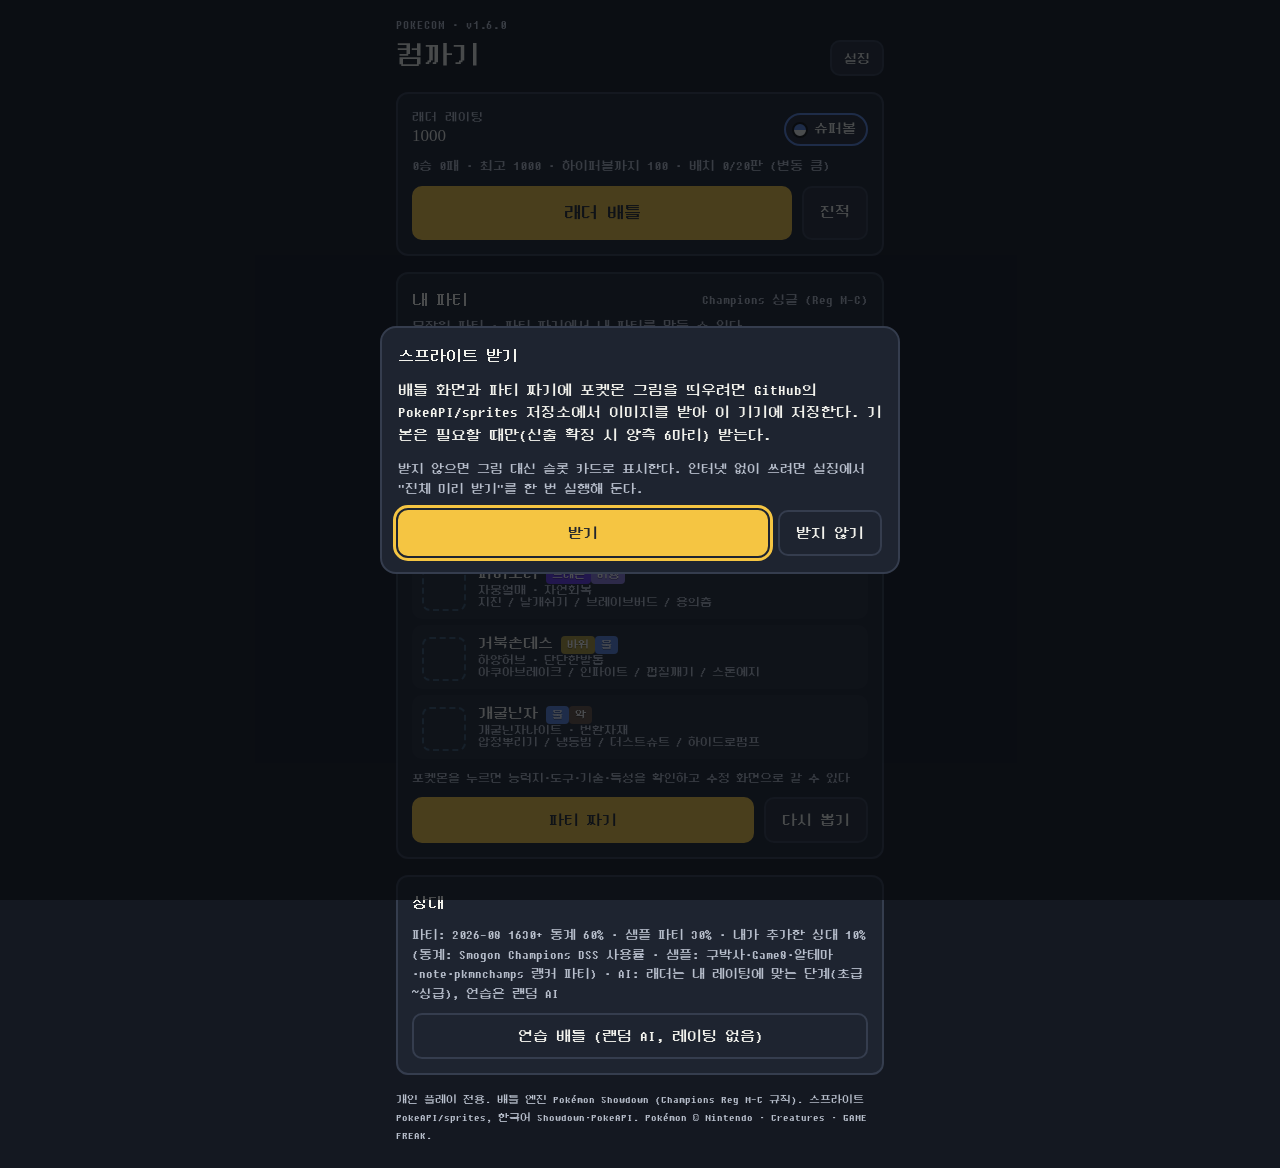
==== commit 1afd327b: "1.6.0 release" ====
--- a/index.html
+++ b/index.html
@@ -11,16 +11,17 @@
 <link rel="manifest" href="manifest.webmanifest">
 <link rel="icon" href="icon.svg" type="image/svg+xml">
 <link rel="apple-touch-icon" href="icon-180.png">
-  <script type="module" crossorigin src="./index-HRDXFCMT.js"></script>
-  <link rel="modulepreload" crossorigin href="./ai-HG555V4E.js">
+  <script type="module" crossorigin src="./index-233C2OWT.js"></script>
+  <link rel="modulepreload" crossorigin href="./ai-A6CGKQNM.js">
   <link rel="modulepreload" crossorigin href="./sim-7BOKNW7A.js">
-  <link rel="modulepreload" crossorigin href="./config-V2TQOUQL.js">
-  <link rel="modulepreload" crossorigin href="./data-ko-PWKFVYIN.js">
+  <link rel="modulepreload" crossorigin href="./config-MVQNM3DK.js">
+  <link rel="modulepreload" crossorigin href="./data-ko-PR7PYW7K.js">
   <link rel="modulepreload" crossorigin href="./data-sprites-QJGYGMEP.js">
-  <link rel="modulepreload" crossorigin href="./data-ratings-DXZ3FNTN.js">
-  <link rel="modulepreload" crossorigin href="./data-samples-BV6BN333.js">
+  <link rel="modulepreload" crossorigin href="./data-ratings-B2QZJFNP.js">
+  <link rel="modulepreload" crossorigin href="./data-samples-7PD764JW.js">
+  <link rel="modulepreload" crossorigin href="./data-usage-5DZNZPEW.js">
   <link rel="modulepreload" crossorigin href="./app-J5SB6L2L.js">
-  <link rel="stylesheet" crossorigin href="./index-V42ETBIC.css">
+  <link rel="stylesheet" crossorigin href="./index-HELUEVG7.css">
 </head>
 <body>
 <div id="app"></div>
--- a/index-HELUEVG7.css
+++ b/index-HELUEVG7.css
@@ -0,0 +1,2013 @@
+/* src/style.css */
+@font-face {
+  font-family: "DungGeunMo";
+  src: url("./DungGeunMo-H55NYPFV.woff2") format("woff2");
+  font-weight: normal;
+  font-style: normal;
+  font-display: swap;
+}
+:root {
+  color-scheme: dark;
+  --bg: #141821;
+  --panel: #1e2430;
+  --panel2: #262c38;
+  --line: #353d4e;
+  --ink: #f2f2ec;
+  --muted: #b8bfcc;
+  --accent: #f5c542;
+  --accent-ink: #22262e;
+  --ok: #3cc862;
+  --warn: #e9a23b;
+  --bad: #e2685f;
+  --blue: #8fb3e8;
+  --sky: #a9d8ea;
+  --grass: #bcd88e;
+  --plat: #98b866;
+  --plat-edge: #7a9a4c;
+  --card: #f7f7f2;
+  --card-ink: #22262e;
+  --pixel:
+    "DungGeunMo",
+    ui-monospace,
+    monospace;
+  --sans:
+    "DungGeunMo",
+    system-ui,
+    -apple-system,
+    sans-serif;
+  --safe-b: env(safe-area-inset-bottom, 0px);
+  --safe-t: env(safe-area-inset-top, 0px);
+}
+* {
+  box-sizing: border-box;
+}
+html {
+  font-synthesis: none;
+  -webkit-font-smoothing: none;
+}
+.typenote {
+  font-size: 12px;
+  color: var(--accent);
+}
+[hidden] {
+  display: none !important;
+}
+html {
+  box-sizing: border-box;
+  height: 100%;
+  padding-top: var(--safe-t);
+  padding-bottom: var(--safe-b);
+}
+body {
+  background: var(--bg);
+  height: 100%;
+  color: var(--ink);
+  font-family: var(--sans);
+  -webkit-tap-highlight-color: transparent;
+  overscroll-behavior: none;
+  margin: 0;
+  font-size: 15px;
+  line-height: 1.5;
+}
+button {
+  color: inherit;
+  font-family: inherit;
+}
+#app {
+  flex-direction: column;
+  max-width: 520px;
+  min-height: 100%;
+  margin: 0 auto;
+  display: flex;
+}
+#app:has(.battle) {
+  height: 100%;
+}
+.page {
+  flex-direction: column;
+  gap: 16px;
+  padding: 16px 16px 24px;
+  display: flex;
+}
+.eyebrow {
+  font-family: var(--pixel);
+  letter-spacing: 0.08em;
+  color: var(--muted);
+  font-size: 12px;
+}
+h1 {
+  margin: 0;
+  font-size: 28px;
+  font-weight: 900;
+}
+h2 {
+  justify-content: space-between;
+  align-items: center;
+  gap: 8px;
+  margin: 0;
+  font-size: 16px;
+  font-weight: 900;
+  display: flex;
+}
+.muted {
+  color: var(--muted);
+  font-size: 13px;
+}
+.panel {
+  background: var(--panel);
+  border: 2px solid var(--line);
+  border-radius: 12px;
+  flex-direction: column;
+  gap: 10px;
+  padding: 14px;
+  display: flex;
+}
+.btn {
+  border: 2px solid var(--line);
+  background: var(--panel2);
+  cursor: pointer;
+  border-radius: 10px;
+  justify-content: center;
+  align-items: center;
+  gap: 8px;
+  min-height: 46px;
+  padding: 0 16px;
+  font-size: 15px;
+  font-weight: 700;
+  display: inline-flex;
+}
+.btn:active {
+  transform: translateY(1px);
+}
+.btn.primary {
+  background: var(--accent);
+  color: var(--accent-ink);
+  border-color: var(--accent);
+}
+.btn.ghost {
+  background: 0 0;
+}
+.btn.danger {
+  color: var(--bad);
+}
+.btn:disabled {
+  opacity: 0.45;
+  cursor: default;
+}
+.btn.small {
+  min-height: 36px;
+  padding: 0 12px;
+  font-size: 13px;
+}
+.row {
+  flex-wrap: wrap;
+  align-items: center;
+  gap: 10px;
+  display: flex;
+}
+.row > .grow {
+  flex: 1;
+}
+:focus-visible {
+  outline: 3px solid var(--accent);
+  outline-offset: 2px;
+}
+.type {
+  color: #fff;
+  text-shadow: 0 1px #00000059;
+  border-radius: 4px;
+  padding: 0 6px;
+  font-size: 11px;
+  font-weight: 700;
+  line-height: 18px;
+  display: inline-block;
+}
+.mons {
+  flex-direction: column;
+  gap: 6px;
+  display: flex;
+}
+.mon {
+  background: var(--panel2);
+  text-align: left;
+  cursor: pointer;
+  border: 2px solid #0000;
+  border-radius: 10px;
+  grid-template-columns: 48px minmax(0, 1fr) auto;
+  align-items: center;
+  gap: 10px;
+  width: 100%;
+  padding: 6px 10px 6px 6px;
+  display: grid;
+}
+.mon .thumb {
+  justify-content: center;
+  align-items: flex-end;
+  width: 48px;
+  height: 48px;
+  display: flex;
+  overflow: hidden;
+}
+.mon .thumb img {
+  image-rendering: pixelated;
+  max-width: 48px;
+  max-height: 48px;
+}
+.mon .nm {
+  font-size: 15px;
+  font-weight: 900;
+}
+.mon .sub {
+  color: var(--muted);
+  white-space: nowrap;
+  text-overflow: ellipsis;
+  font-size: 12px;
+  overflow: hidden;
+}
+.mon .order {
+  border: 2px dashed var(--line);
+  width: 30px;
+  height: 30px;
+  font-family: var(--pixel);
+  color: var(--muted);
+  border-radius: 50%;
+  justify-content: center;
+  align-items: center;
+  font-size: 15px;
+  display: flex;
+}
+.mon.picked {
+  border-color: var(--accent);
+}
+.mon.picked .order {
+  background: var(--accent);
+  color: var(--accent-ink);
+  border: 2px solid var(--accent);
+}
+.mon.static {
+  cursor: default;
+}
+.slotcard {
+  width: 44px;
+  height: 44px;
+  color: var(--muted);
+  border: 2px dashed #3d5a73;
+  border-radius: 8px;
+  justify-content: center;
+  align-items: center;
+  font-size: 10px;
+  display: flex;
+}
+.opp-grid {
+  grid-template-columns: repeat(3, minmax(0, 1fr));
+  gap: 6px;
+  display: grid;
+}
+.opp-grid .cell {
+  background: var(--panel2);
+  text-align: center;
+  border-radius: 10px;
+  flex-direction: column;
+  align-items: center;
+  gap: 2px;
+  padding: 6px;
+  font-size: 12px;
+  font-weight: 700;
+  display: flex;
+}
+.opp-grid .cell .thumb {
+  align-items: flex-end;
+  height: 64px;
+  display: flex;
+}
+.opp-grid .cell img {
+  image-rendering: pixelated;
+  max-height: 64px;
+}
+.battle {
+  flex-direction: column;
+  flex: 1;
+  height: 100%;
+  min-height: 0;
+  display: flex;
+}
+.screen {
+  aspect-ratio: 360/250;
+  background: var(--sky);
+  border-bottom: 3px solid #2d3444;
+  flex: none;
+  width: 100%;
+  position: relative;
+  overflow: hidden;
+}
+.screen .inner {
+  transform-origin: 0 0;
+  width: 360px;
+  height: 250px;
+  position: absolute;
+  top: 0;
+  left: 0;
+}
+.ground {
+  background: var(--grass);
+  width: 360px;
+  height: 154px;
+  position: absolute;
+  top: 96px;
+  left: 0;
+}
+.stripe {
+  background: #a6c577;
+  width: 360px;
+  height: 2px;
+  position: absolute;
+  left: 0;
+}
+.plat {
+  background: var(--plat);
+  border: 3px solid var(--plat-edge);
+  border-radius: 50%;
+  position: absolute;
+}
+.spr {
+  justify-content: center;
+  align-items: flex-end;
+  transition: opacity 0.35s, filter 0.35s;
+  display: flex;
+  position: absolute;
+  transform: translate(-50%, -100%);
+}
+.spr img {
+  image-rendering: pixelated;
+  image-rendering: crisp-edges;
+  display: block;
+}
+.spr.faint {
+  opacity: 0;
+  transition: opacity 0.5s, transform 0.5s;
+  transform: translate(-50%, -80%);
+}
+.spr .slot {
+  color: #2d4659;
+  text-align: center;
+  background: #fff6;
+  border: 2px dashed #3d5a73;
+  border-radius: 8px;
+  flex-direction: column;
+  justify-content: center;
+  align-items: center;
+  padding: 4px;
+  font-size: 11px;
+  font-weight: 700;
+  display: flex;
+}
+.info {
+  background: var(--card);
+  color: var(--card-ink);
+  border: 3px solid #3a4150;
+  flex-direction: column;
+  gap: 3px;
+  width: 172px;
+  padding: 5px 9px 6px;
+  display: flex;
+  position: absolute;
+}
+.info .nm {
+  justify-content: space-between;
+  align-items: baseline;
+  gap: 6px;
+  display: flex;
+}
+.info .nm b {
+  white-space: nowrap;
+  text-overflow: ellipsis;
+  font-size: 14px;
+  font-weight: 900;
+  overflow: hidden;
+}
+.info .nm span {
+  font-family: var(--pixel);
+  white-space: nowrap;
+  font-size: 12px;
+}
+.hpbar {
+  align-items: center;
+  gap: 4px;
+  display: flex;
+}
+.hpbar em {
+  background: var(--warn);
+  font-size: 9px;
+  font-style: normal;
+  font-family: var(--pixel);
+  color: #2a1a02;
+  border-radius: 3px;
+  padding: 0 3px;
+}
+.hpbar div {
+  background: #4a4f5a;
+  border-radius: 4px;
+  flex: 1;
+  height: 7px;
+  overflow: hidden;
+}
+.hpbar i {
+  background: var(--ok);
+  height: 100%;
+  transition: width 0.45s ease-out, background-color 0.45s;
+  display: block;
+}
+.hpbar i.mid {
+  background: #e8c02e;
+}
+.hpbar i.low {
+  background: var(--bad);
+}
+.info .meta {
+  font-family: var(--pixel);
+  justify-content: space-between;
+  min-height: 16px;
+  font-size: 12px;
+  display: flex;
+}
+.st {
+  font-family: var(--sans);
+  color: #fff;
+  border-radius: 3px;
+  padding: 0 4px;
+  font-size: 10px;
+  font-weight: 900;
+}
+.st.brn {
+  background: #e0643c;
+}
+.st.par {
+  background: #c9a91a;
+}
+.st.slp {
+  background: #8a8f9c;
+}
+.st.frz {
+  background: #5fb4d8;
+}
+.st.psn,
+.st.tox {
+  background: #9a4fb0;
+}
+.field-tags {
+  flex-direction: column;
+  align-items: flex-end;
+  gap: 3px;
+  display: flex;
+  position: absolute;
+  top: 6px;
+  right: 6px;
+}
+.field-tags span {
+  color: #fff;
+  background: #141821bf;
+  border-radius: 8px;
+  padding: 1px 6px;
+  font-size: 10px;
+  font-weight: 700;
+}
+.log {
+  background: #10131a;
+  flex: 1;
+  min-height: 80px;
+  padding: 8px 14px;
+  font-size: 14px;
+  line-height: 1.55;
+  overflow-y: auto;
+}
+.log p {
+  margin: 0;
+}
+.log .turn {
+  font-family: var(--pixel);
+  color: var(--accent);
+  border-top: 1px solid var(--line);
+  margin: 8px 0 2px;
+  padding-top: 6px;
+  font-size: 12px;
+}
+.log .major {
+  font-weight: 900;
+}
+.log .hp {
+  font-family: var(--pixel);
+  color: var(--muted);
+  font-size: 12px;
+}
+.log .info {
+  width: auto;
+  color: var(--blue);
+  background: 0 0;
+  border: 0;
+  padding: 0;
+  font-size: 13px;
+  display: block;
+  position: static;
+}
+.log .win {
+  color: var(--accent);
+  margin-top: 6px;
+  font-size: 16px;
+  font-weight: 900;
+}
+.log .p2 {
+  color: #ffd1cc;
+}
+.cmd {
+  background: var(--panel);
+  border-top: 3px solid #2d3444;
+  flex-direction: column;
+  flex: none;
+  gap: 8px;
+  padding: 10px 12px 12px;
+  display: flex;
+}
+.cmd .prompt {
+  font-size: 14px;
+  font-weight: 700;
+}
+.moves {
+  grid-template-columns: repeat(2, minmax(0, 1fr));
+  gap: 8px;
+  display: grid;
+}
+.mv {
+  text-align: left;
+  cursor: pointer;
+  color: #fff;
+  text-shadow: 0 1px #0006;
+  border: 2px solid #00000040;
+  border-radius: 10px;
+  flex-direction: column;
+  justify-content: center;
+  gap: 2px;
+  min-height: 62px;
+  padding: 6px 30px 6px 10px;
+  display: flex;
+  position: relative;
+}
+.mv b {
+  font-size: 15px;
+  font-weight: 900;
+  line-height: 1.2;
+}
+.mv small {
+  font-family: var(--pixel);
+  opacity: 0.95;
+  flex-wrap: wrap;
+  align-items: center;
+  gap: 6px;
+  font-size: 11px;
+  display: flex;
+}
+.mv:disabled {
+  filter: grayscale(0.8) brightness(0.6);
+  cursor: default;
+}
+.ib {
+  color: #fff;
+  cursor: pointer;
+  background: #00000047;
+  border: 0;
+  border-radius: 50%;
+  width: 26px;
+  height: 26px;
+  font-family: Georgia, serif;
+  font-size: 13px;
+  font-style: italic;
+  font-weight: 900;
+  position: absolute;
+  top: 4px;
+  right: 4px;
+}
+.eff {
+  font-family: var(--sans);
+  text-shadow: none;
+  border-radius: 8px;
+  padding: 0 5px;
+  font-size: 10px;
+  font-weight: 900;
+}
+.eff.e0 {
+  color: #aaa;
+  background: #111;
+}
+.eff.e14 {
+  color: #fff;
+  background: #5a6474;
+}
+.eff.e12 {
+  color: #111;
+  background: #8a94a4;
+}
+.eff.e1 {
+  color: #333;
+  background: #ffffffd9;
+}
+.eff.e2 {
+  color: #3a2a00;
+  background: #f5c542;
+}
+.eff.e4 {
+  color: #fff;
+  background: #ff5a3c;
+}
+.eff.stab {
+  color: #fff;
+  background: #2a7a4b;
+  margin-left: 3px;
+}
+.toggles {
+  gap: 8px;
+  display: flex;
+}
+.toggle {
+  border: 2px solid var(--line);
+  background: var(--panel2);
+  cursor: pointer;
+  border-radius: 10px;
+  flex: 1;
+  min-height: 40px;
+  font-size: 13px;
+  font-weight: 700;
+}
+.toggle.on {
+  color: #fff;
+  background: #7b4fe0;
+  border-color: #a58bf0;
+}
+.toggle.onz {
+  color: #2a1a02;
+  background: #d9a520;
+  border-color: #f5c542;
+}
+.sw-list {
+  flex-direction: column;
+  gap: 6px;
+  display: flex;
+}
+.overlay {
+  z-index: 50;
+  background: #080a0eb8;
+  justify-content: center;
+  align-items: flex-end;
+  display: flex;
+  position: fixed;
+  top: 0;
+  bottom: 0;
+  left: 0;
+  right: 0;
+}
+.overlay.center {
+  align-items: center;
+  padding: 16px;
+}
+.sheet {
+  background: var(--panel);
+  border: 2px solid var(--line);
+  width: 100%;
+  max-width: 520px;
+  max-height: 86dvh;
+  padding: 16px 16px calc(16px + var(--safe-b));
+  border-radius: 16px 16px 0 0;
+  flex-direction: column;
+  gap: 12px;
+  display: flex;
+  overflow-y: auto;
+}
+.overlay.center .sheet {
+  border-radius: 16px;
+}
+.tabs {
+  gap: 6px;
+  display: flex;
+}
+.tabs button {
+  border: 2px solid var(--line);
+  background: var(--panel2);
+  cursor: pointer;
+  border-radius: 8px;
+  flex: 1;
+  min-height: 38px;
+  font-weight: 700;
+}
+.tabs button[aria-selected=true] {
+  background: var(--accent);
+  color: var(--accent-ink);
+  border-color: var(--accent);
+}
+dl.kv {
+  grid-template-columns: auto minmax(0, 1fr);
+  gap: 4px 12px;
+  margin: 0;
+  font-size: 14px;
+  display: grid;
+}
+dl.kv dt {
+  color: var(--muted);
+}
+dl.kv dd {
+  margin: 0;
+}
+.boosts {
+  grid-template-columns: repeat(4, minmax(0, 1fr));
+  gap: 6px;
+  display: grid;
+}
+.boosts div {
+  background: var(--panel2);
+  text-align: center;
+  border-radius: 8px;
+  padding: 6px;
+  font-size: 12px;
+}
+.boosts b {
+  font-family: var(--pixel);
+  font-size: 16px;
+  font-weight: 400;
+  display: block;
+}
+.boosts .up b {
+  color: var(--ok);
+}
+.boosts .down b {
+  color: var(--bad);
+}
+.progress {
+  background: #0d1016;
+  border-radius: 4px;
+  height: 8px;
+  overflow: hidden;
+}
+.progress > div {
+  background: var(--ok);
+  width: 0;
+  height: 100%;
+  transition: width 0.2s;
+}
+.seg {
+  border: 2px solid var(--line);
+  border-radius: 10px;
+  display: flex;
+  overflow: hidden;
+}
+.seg button {
+  background: var(--panel2);
+  cursor: pointer;
+  border: 0;
+  flex: 1;
+  min-height: 40px;
+  font-size: 13px;
+  font-weight: 700;
+}
+.seg button[aria-pressed=true] {
+  background: var(--accent);
+  color: var(--accent-ink);
+}
+.filebtn {
+  position: relative;
+}
+.filebtn input {
+  opacity: 0;
+  pointer-events: none;
+  width: 1px;
+  height: 1px;
+  position: absolute;
+}
+.result {
+  text-align: center;
+  font-size: 30px;
+  font-weight: 900;
+  font-family: var(--pixel);
+}
+.toast {
+  left: 50%;
+  bottom: calc(24px + var(--safe-b));
+  border: 1px solid var(--line);
+  z-index: 60;
+  background: #2b3240;
+  border-radius: 10px;
+  max-width: 90vw;
+  padding: 8px 14px;
+  font-size: 13px;
+  position: fixed;
+  transform: translate(-50%);
+}
+footer.credit {
+  color: var(--muted);
+  font-size: 11px;
+  line-height: 1.6;
+}
+@media (prefers-reduced-motion: reduce) {
+  * {
+    transition: none !important;
+  }
+}
+.thumb {
+  display: flex;
+  align-items: flex-end;
+  justify-content: center;
+  overflow: hidden;
+  flex: none;
+}
+.thumb img {
+  image-rendering: pixelated;
+}
+.statline {
+  display: grid;
+  grid-template-columns: repeat(6, minmax(0, 1fr));
+  gap: 4px;
+  font-size: 11px;
+  color: var(--muted);
+  text-align: center;
+}
+.statline span {
+  background: var(--panel2);
+  border-radius: 6px;
+  padding: 3px 0;
+}
+.statline b {
+  display: block;
+  font-family: var(--pixel);
+  font-weight: 400;
+  font-size: 14px;
+  color: var(--ink);
+}
+.statline .plus b {
+  color: #ff9a8a;
+}
+.statline .minus b {
+  color: #8ab8ff;
+}
+.overlay.full {
+  align-items: stretch;
+}
+.overlay.full .sheet {
+  max-height: none;
+  height: 100dvh;
+  border-radius: 0;
+  padding-top: calc(12px + var(--safe-t));
+}
+.topbar {
+  display: flex;
+  align-items: center;
+  gap: 8px;
+}
+.topbar h2 {
+  flex: 1;
+  min-width: 0;
+}
+.back {
+  min-width: 44px;
+}
+input.text,
+textarea.text {
+  width: 100%;
+  background: var(--panel2);
+  color: var(--ink);
+  border: 2px solid var(--line);
+  border-radius: 10px;
+  padding: 10px 12px;
+  font: inherit;
+  font-size: 16px;
+}
+textarea.text {
+  min-height: 180px;
+  font-family: ui-monospace, monospace;
+  font-size: 13px;
+}
+.chips {
+  display: flex;
+  flex-wrap: wrap;
+  gap: 6px;
+}
+.chip {
+  border: 2px solid var(--line);
+  background: var(--panel2);
+  color: var(--ink);
+  border-radius: 999px;
+  min-height: 32px;
+  padding: 0 10px;
+  font-size: 13px;
+  font-weight: 700;
+  cursor: pointer;
+}
+.chip[aria-pressed=true] {
+  background: var(--accent);
+  border-color: var(--accent);
+  color: var(--accent-ink);
+}
+.chip.type {
+  color: #fff;
+  border-color: transparent;
+  line-height: 1;
+  padding: 0 9px;
+  font-size: 12px;
+  opacity: 0.55;
+}
+.chip.type[aria-pressed=true] {
+  opacity: 1;
+  outline: 2px solid #fff;
+  outline-offset: -2px;
+}
+.problems {
+  background: #3a1f1f;
+  border: 2px solid #6b3434;
+  border-radius: 10px;
+  padding: 8px 12px;
+  font-size: 13px;
+  color: #ffd1cc;
+}
+.problems.ok {
+  background: #1f3a27;
+  border-color: #2f6b40;
+  color: #c9f5d4;
+}
+.problems ul {
+  margin: 4px 0 0;
+  padding-left: 18px;
+}
+.teams {
+  display: flex;
+  flex-direction: column;
+  gap: 8px;
+}
+.teamcard {
+  display: grid;
+  grid-template-columns: minmax(0, 1fr) auto;
+  gap: 6px;
+  align-items: center;
+  background: var(--panel2);
+  border: 2px solid transparent;
+  border-radius: 12px;
+  padding: 8px 10px;
+}
+.teamcard.active {
+  border-color: var(--accent);
+}
+.teamcard .mini {
+  display: flex;
+  gap: 2px;
+}
+.teamcard .mini .thumb {
+  width: 36px;
+  height: 36px;
+}
+.teamcard .nm {
+  font-weight: 900;
+}
+.slots {
+  display: flex;
+  flex-direction: column;
+  gap: 6px;
+}
+.slot-empty {
+  border: 2px dashed var(--line);
+  background: transparent;
+  color: var(--muted);
+  border-radius: 10px;
+  min-height: 60px;
+  font-size: 15px;
+  font-weight: 700;
+  cursor: pointer;
+}
+.dexgrid {
+  display: grid;
+  grid-template-columns: repeat(5, minmax(0, 1fr));
+  gap: 4px;
+}
+.dexcell {
+  display: flex;
+  flex-direction: column;
+  align-items: center;
+  gap: 1px;
+  background: var(--panel2);
+  border: 2px solid transparent;
+  border-radius: 8px;
+  padding: 4px 2px 5px;
+  cursor: pointer;
+  color: var(--ink);
+  font: inherit;
+  min-width: 0;
+}
+.dexcell .thumb {
+  width: 44px;
+  height: 44px;
+}
+.dexcell .nm {
+  font-size: 11px;
+  font-weight: 700;
+  line-height: 1.2;
+  text-align: center;
+  word-break: keep-all;
+  overflow-wrap: anywhere;
+  max-width: 100%;
+}
+.dexcell .no {
+  font-family: var(--pixel);
+  font-size: 9px;
+  color: var(--muted);
+}
+.dexcell .tt {
+  display: flex;
+  gap: 2px;
+  height: 4px;
+  width: 80%;
+}
+.dexcell .tt i {
+  flex: 1;
+  border-radius: 2px;
+}
+.dexcell:disabled {
+  opacity: 0.35;
+  cursor: default;
+}
+.dexcell.sel {
+  border-color: var(--accent);
+}
+.dexcell .mega {
+  font-size: 9px;
+  color: #c9b4ff;
+  font-weight: 900;
+}
+.grid-count {
+  font-size: 12px;
+  color: var(--muted);
+}
+table.moves-t {
+  width: 100%;
+  border-collapse: separate;
+  border-spacing: 0 4px;
+  font-size: 13px;
+}
+table.moves-t th {
+  font-size: 11px;
+  color: var(--muted);
+  font-weight: 700;
+  text-align: left;
+  padding: 0 4px;
+  position: sticky;
+  top: 0;
+  background: var(--panel);
+}
+table.moves-t td {
+  background: var(--panel2);
+  padding: 7px 4px;
+}
+table.moves-t td:first-child {
+  border-radius: 8px 0 0 8px;
+  padding-left: 8px;
+  font-weight: 700;
+}
+table.moves-t td:last-child {
+  border-radius: 0 8px 8px 0;
+}
+table.moves-t td.num {
+  font-family: var(--pixel);
+  text-align: right;
+  padding-right: 8px;
+}
+table.moves-t tr {
+  cursor: pointer;
+}
+table.moves-t tr.sel td {
+  background: #4a4020;
+}
+table.moves-t tr.dim td {
+  opacity: 0.4;
+}
+table.moves-t .type {
+  font-size: 10px;
+  padding: 0 4px;
+  line-height: 16px;
+}
+.movedesc {
+  font-size: 12px;
+  color: var(--muted);
+  font-weight: 400;
+  margin-top: 2px;
+}
+.itemgrid {
+  display: grid;
+  grid-template-columns: repeat(3, minmax(0, 1fr));
+  gap: 4px;
+}
+.itemcell {
+  background: var(--panel2);
+  border: 2px solid transparent;
+  border-radius: 8px;
+  padding: 8px 6px;
+  color: var(--ink);
+  font: inherit;
+  font-size: 13px;
+  font-weight: 700;
+  text-align: left;
+  cursor: pointer;
+  min-height: 44px;
+  word-break: keep-all;
+}
+.itemcell.sel {
+  border-color: var(--accent);
+}
+.itemcell.mega {
+  color: #d9c8ff;
+}
+.edit-head {
+  display: grid;
+  grid-template-columns: 72px minmax(0, 1fr);
+  gap: 10px;
+  align-items: center;
+}
+.edit-head .thumb {
+  width: 72px;
+  height: 72px;
+  background: var(--panel2);
+  border-radius: 12px;
+}
+.field {
+  display: grid;
+  grid-template-columns: 64px minmax(0, 1fr);
+  gap: 8px;
+  align-items: center;
+}
+.field > span {
+  font-size: 13px;
+  color: var(--muted);
+  font-weight: 700;
+}
+.pick {
+  display: flex;
+  align-items: center;
+  justify-content: space-between;
+  gap: 8px;
+  min-height: 44px;
+  background: var(--panel2);
+  border: 2px solid var(--line);
+  border-radius: 10px;
+  padding: 0 12px;
+  color: var(--ink);
+  font: inherit;
+  font-weight: 700;
+  cursor: pointer;
+  text-align: left;
+  width: 100%;
+}
+.pick small {
+  color: var(--muted);
+  font-weight: 400;
+  font-size: 12px;
+}
+.pick.empty {
+  color: var(--muted);
+  border-style: dashed;
+}
+.moveslots {
+  display: grid;
+  grid-template-columns: repeat(2, minmax(0, 1fr));
+  gap: 6px;
+}
+.moveslot {
+  min-height: 52px;
+  border-radius: 10px;
+  border: 2px solid rgba(0, 0, 0, 0.25);
+  color: #fff;
+  text-shadow: 0 1px rgba(0, 0, 0, 0.4);
+  font: inherit;
+  font-weight: 900;
+  text-align: left;
+  padding: 4px 10px;
+  cursor: pointer;
+  display: flex;
+  flex-direction: column;
+  justify-content: center;
+}
+.moveslot small {
+  font-family: var(--pixel);
+  font-weight: 400;
+  font-size: 11px;
+  opacity: 0.95;
+}
+.moveslot.empty {
+  background: transparent;
+  border: 2px dashed var(--line);
+  color: var(--muted);
+  text-shadow: none;
+}
+.samples {
+  display: flex;
+  gap: 8px;
+  overflow-x: auto;
+  padding-bottom: 4px;
+  scroll-snap-type: x mandatory;
+}
+.sample {
+  flex: none;
+  width: 210px;
+  scroll-snap-align: start;
+  background: var(--panel2);
+  border: 2px solid var(--line);
+  border-radius: 12px;
+  padding: 8px 10px;
+  text-align: left;
+  color: var(--ink);
+  font: inherit;
+  cursor: pointer;
+  display: flex;
+  flex-direction: column;
+  gap: 3px;
+}
+.sample b {
+  font-size: 13px;
+  color: var(--accent);
+}
+.sample span {
+  font-size: 12px;
+  color: var(--muted);
+}
+.abil {
+  display: flex;
+  flex-direction: column;
+  gap: 6px;
+}
+.abil button {
+  text-align: left;
+  background: var(--panel2);
+  border: 2px solid var(--line);
+  border-radius: 10px;
+  padding: 8px 12px;
+  color: var(--ink);
+  font: inherit;
+  cursor: pointer;
+}
+.abil button[aria-pressed=true] {
+  border-color: var(--accent);
+}
+.abil button b {
+  display: block;
+  font-size: 14px;
+}
+.abil button span {
+  font-size: 12px;
+  color: var(--muted);
+}
+table.nature {
+  width: 100%;
+  border-collapse: separate;
+  border-spacing: 3px;
+  table-layout: fixed;
+  font-size: 12px;
+}
+table.nature th {
+  font-size: 11px;
+  color: var(--muted);
+  font-weight: 700;
+}
+table.nature th.plus {
+  color: #ff9a8a;
+}
+table.nature th.minus {
+  color: #8ab8ff;
+}
+table.nature td button {
+  width: 100%;
+  min-height: 38px;
+  background: var(--panel2);
+  border: 2px solid transparent;
+  border-radius: 8px;
+  color: var(--ink);
+  font: inherit;
+  font-size: 12px;
+  font-weight: 700;
+  cursor: pointer;
+  padding: 0 1px;
+  word-break: keep-all;
+}
+table.nature td button.neutral {
+  color: var(--muted);
+  font-weight: 400;
+}
+table.nature td button[aria-pressed=true] {
+  border-color: var(--accent);
+  background: #4a4020;
+}
+.sp {
+  display: flex;
+  flex-direction: column;
+  gap: 6px;
+}
+.sprow {
+  display: grid;
+  grid-template-columns: 52px 30px minmax(0, 1fr) 30px 34px 40px;
+  gap: 6px;
+  align-items: center;
+  font-size: 13px;
+}
+.sprow .nm {
+  font-weight: 700;
+}
+.sprow .nm.plus {
+  color: #ff9a8a;
+}
+.sprow .nm.minus {
+  color: #8ab8ff;
+}
+.sprow .base {
+  font-family: var(--pixel);
+  color: var(--muted);
+  font-size: 12px;
+  text-align: right;
+}
+.sprow input[type=range] {
+  width: 100%;
+  accent-color: var(--accent);
+}
+.sprow .v {
+  font-family: var(--pixel);
+  text-align: center;
+  font-size: 15px;
+}
+.sprow .tot {
+  font-family: var(--pixel);
+  text-align: right;
+  font-size: 15px;
+  font-weight: 700;
+}
+.sprow button {
+  width: 30px;
+  height: 30px;
+  border-radius: 8px;
+  border: 2px solid var(--line);
+  background: var(--panel2);
+  color: var(--ink);
+  font-weight: 900;
+  cursor: pointer;
+}
+.sp-left {
+  font-family: var(--pixel);
+}
+.sp-left.over {
+  color: var(--bad);
+}
+.stickybar {
+  position: sticky;
+  bottom: calc(-16px - var(--safe-b));
+  background: var(--panel);
+  padding: 10px 0 calc(6px + var(--safe-b));
+  display: flex;
+  gap: 8px;
+  border-top: 2px solid var(--line);
+  margin-top: 4px;
+}
+.sheet > * {
+  flex-shrink: 0;
+}
+table.moves-t td:not(:first-child),
+table.moves-t th:not(:first-child) {
+  white-space: nowrap;
+  width: 1%;
+}
+table.moves-t td:first-child {
+  word-break: keep-all;
+}
+.movedesc {
+  display: -webkit-box;
+  -webkit-line-clamp: 1;
+  -webkit-box-orient: vertical;
+  overflow: hidden;
+}
+.teamcard .mini {
+  display: grid;
+  grid-template-columns: repeat(6, minmax(0, 1fr));
+  gap: 4px;
+}
+.minibtn {
+  display: flex;
+  flex-direction: column;
+  align-items: center;
+  gap: 1px;
+  background: var(--panel);
+  border: 2px solid transparent;
+  border-radius: 8px;
+  padding: 3px 1px;
+  color: var(--ink);
+  font: inherit;
+  cursor: pointer;
+  min-width: 0;
+}
+.minibtn .thumb {
+  width: 44px !important;
+  height: 44px !important;
+}
+.minibtn span {
+  font-size: 10px;
+  font-weight: 700;
+  max-width: 100%;
+  overflow: hidden;
+  text-overflow: ellipsis;
+  white-space: nowrap;
+}
+table.stat-t {
+  width: 100%;
+  border-collapse: separate;
+  border-spacing: 3px;
+  table-layout: fixed;
+  text-align: center;
+  font-size: 12px;
+}
+table.stat-t th {
+  color: var(--muted);
+  font-weight: 700;
+  font-size: 11px;
+}
+table.stat-t tbody th {
+  text-align: left;
+}
+table.stat-t td {
+  background: var(--panel2);
+  border-radius: 6px;
+  padding: 5px 0;
+  font-family: var(--pixel);
+  font-size: 13px;
+}
+table.stat-t td.on {
+  color: var(--accent);
+}
+table.stat-t tr.real td {
+  font-size: 15px;
+  color: var(--ink);
+  background: #2c3342;
+}
+table.stat-t .plus {
+  color: #ff9a8a !important;
+}
+table.stat-t .minus {
+  color: #8ab8ff !important;
+}
+.ladder .rating {
+  line-height: 1.2;
+}
+.grade {
+  display: inline-flex;
+  align-items: center;
+  gap: 6px;
+  font-weight: 900;
+  font-size: 14px;
+  padding: 4px 10px 4px 6px;
+  border-radius: 999px;
+  background: var(--panel2);
+  border: 2px solid var(--g);
+}
+.grade i {
+  width: 16px;
+  height: 16px;
+  border-radius: 50%;
+  background:
+    linear-gradient(
+      var(--g) 0 46%,
+      #111 46% 54%,
+      #f7f7f2 54%);
+  border: 2px solid #111;
+  box-sizing: border-box;
+}
+.stats {
+  display: grid;
+  grid-template-columns: repeat(4, minmax(0, 1fr));
+  gap: 6px;
+}
+.stats div {
+  background: var(--panel2);
+  border-radius: 10px;
+  padding: 8px 6px;
+  display: flex;
+  flex-direction: column;
+  align-items: center;
+}
+.stats b {
+  font-family: var(--pixel);
+  font-size: 20px;
+  font-weight: 400;
+  font-variant-numeric: tabular-nums;
+}
+.stats span {
+  font-size: 11px;
+  color: var(--muted);
+  text-align: center;
+}
+.chart {
+  position: relative;
+}
+.chart svg {
+  display: block;
+  touch-action: pan-y;
+}
+.chart .grid {
+  stroke: var(--line);
+  stroke-width: 1;
+}
+.chart .gradeline {
+  stroke: var(--muted);
+  stroke-width: 1;
+  stroke-dasharray: 3 4;
+  opacity: .6;
+}
+.chart .gradelabel {
+  fill: var(--muted);
+  font-size: 9px;
+  font-family: var(--sans);
+}
+.chart .tick {
+  fill: var(--muted);
+  font-size: 10px;
+  font-family: var(--pixel);
+}
+.chart .line {
+  fill: none;
+  stroke: var(--accent);
+  stroke-width: 2;
+  stroke-linejoin: round;
+  stroke-linecap: round;
+}
+.chart .area {
+  fill: var(--accent);
+  opacity: .12;
+}
+.chart .end {
+  fill: var(--accent);
+  stroke: var(--panel);
+  stroke-width: 2;
+}
+.chart .cross {
+  stroke: var(--muted);
+  stroke-width: 1;
+}
+.chart .hoverdot {
+  fill: var(--ink);
+  stroke: var(--panel);
+  stroke-width: 2;
+}
+.chart .tip {
+  position: absolute;
+  top: -4px;
+  left: 0 !important;
+  right: 0;
+  margin: 0 auto;
+  width: max-content;
+  max-width: 100%;
+  overflow: hidden;
+  text-overflow: ellipsis;
+  background: #0d1016;
+  border: 1px solid var(--line);
+  border-radius: 8px;
+  padding: 4px 8px;
+  font-size: 12px;
+  white-space: nowrap;
+  pointer-events: none;
+}
+ol.games {
+  list-style: none;
+  margin: 0;
+  padding: 0;
+  display: flex;
+  flex-direction: column;
+  gap: 6px;
+}
+ol.games li {
+  display: grid;
+  grid-template-columns: 32px minmax(0, 1fr) auto;
+  gap: 10px;
+  align-items: center;
+  background: var(--panel2);
+  border-radius: 10px;
+  padding: 8px 10px;
+  font-size: 13px;
+}
+ol.games li > div:nth-child(2) > div {
+  white-space: nowrap;
+  overflow: hidden;
+  text-overflow: ellipsis;
+}
+ol.games .res {
+  width: 32px;
+  height: 32px;
+  border-radius: 8px;
+  display: flex;
+  align-items: center;
+  justify-content: center;
+  font-weight: 900;
+}
+ol.games .W .res {
+  background: #1f4a2e;
+  color: var(--ok);
+}
+ol.games .L .res {
+  background: #4a2222;
+  color: var(--bad);
+}
+ol.games .T .res {
+  background: var(--line);
+}
+.delta {
+  display: flex;
+  flex-direction: column;
+  align-items: flex-end;
+  font-variant-numeric: tabular-nums;
+}
+.delta span {
+  font-size: 11px;
+}
+.up {
+  color: var(--ok);
+}
+.down {
+  color: var(--bad);
+}
+.rate-change {
+  text-align: center;
+  font-family: var(--pixel);
+  font-size: 16px;
+  display: flex;
+  flex-wrap: wrap;
+  align-items: center;
+  justify-content: center;
+  gap: 6px;
+}
+.rate-change b {
+  font-size: 22px;
+  font-weight: 400;
+}
+.rate-change .grade {
+  font-family: var(--sans);
+}
+.rate-change .muted {
+  width: 100%;
+  font-family: var(--sans);
+}
+.fieldbar {
+  flex: none;
+  display: flex;
+  flex-wrap: wrap;
+  gap: 4px 10px;
+  align-items: center;
+  padding: 6px 12px;
+  background: var(--panel);
+  border-bottom: 1px solid var(--line);
+  min-height: 34px;
+  font-size: 13px;
+}
+.fgroup {
+  display: flex;
+  flex-wrap: wrap;
+  gap: 4px;
+  align-items: center;
+}
+.flabel {
+  color: var(--muted);
+  font-size: 12px;
+}
+.fnone {
+  color: var(--muted);
+  font-size: 12px;
+}
+.fchip {
+  display: inline-flex;
+  align-items: baseline;
+  gap: 4px;
+  padding: 1px 8px;
+  border-radius: 10px;
+  border: 1px solid var(--line);
+  background: var(--panel2);
+  line-height: 20px;
+}
+.fchip b {
+  font-weight: 400;
+}
+.fchip i {
+  font-style: normal;
+  font-size: 12px;
+  color: var(--muted);
+}
+.fchip.weather {
+  border-color: #6aa9d8;
+}
+.fchip.terrain {
+  border-color: #7ac06a;
+}
+.fchip.room {
+  border-color: #b58ce8;
+}
+.fchip.mine {
+  border-color: var(--blue);
+}
+.fchip.theirs {
+  border-color: var(--bad);
+}
+.rating-num {
+  font-family:
+    "Times New Roman",
+    Times,
+    "Liberation Serif",
+    serif;
+  font-size: 17px !important;
+  font-weight: 400;
+  font-variant-numeric: tabular-nums;
+  letter-spacing: 0;
+}
+.curated {
+  display: flex;
+  flex-direction: column;
+  gap: 10px;
+}
+.thumbs {
+  display: flex;
+  gap: 2px;
+  overflow-x: auto;
+}
+.fx {
+  position: absolute;
+  pointer-events: none;
+  z-index: 5;
+}
+.fx.ring {
+  width: 64px;
+  height: 64px;
+  border: 3px solid #fff;
+  border-radius: 50%;
+  transform: translate(-50%, -50%);
+}
+.fx.ring.mega {
+  border: 5px solid #fff;
+  box-shadow: 0 0 14px #fff, inset 0 0 12px #fff8;
+}
+.fx.orb {
+  width: 14px;
+  height: 14px;
+  border-radius: 50%;
+  transform: translate(-50%, -50%);
+}
+.fx.pt {
+  width: 5px;
+  height: 10px;
+  border-radius: 3px;
+  transform: translate(-50%, -50%);
+  opacity: 0.9;
+}
+.fx.pt.up {
+  clip-path: polygon(50% 0, 100% 40%, 70% 40%, 70% 100%, 30% 100%, 30% 40%, 0 40%);
+  width: 9px;
+  height: 12px;
+  border-radius: 0;
+}
+.fx.pt.down {
+  clip-path: polygon(30% 0, 70% 0, 70% 60%, 100% 60%, 50% 100%, 0 60%, 30% 60%);
+  width: 9px;
+  height: 12px;
+  border-radius: 0;
+}
+.fx.pt.spark {
+  width: 7px;
+  height: 7px;
+  border-radius: 1px;
+  rotate: 45deg;
+  box-shadow: 0 0 6px currentColor;
+}
+.fx.shield {
+  border: 3px solid #8fe6ff;
+  border-radius: 50%;
+  background:
+    radial-gradient(
+      circle,
+      #8fe6ff10 55%,
+      #8fe6ff55 100%);
+  transform: translate(-50%, -50%);
+}
+.fx.flash {
+  position: absolute;
+}
+.spr.behind-sub {
+  opacity: 0.28;
+}
+.subdoll {
+  position: absolute;
+  transform: translate(-50%, -100%);
+  z-index: 4;
+  pointer-events: none;
+}
+.subdoll b {
+  position: absolute;
+  right: -8px;
+  top: 0;
+  font-size: 9px;
+  font-weight: 900;
+  color: #fff;
+  background: #8a3a2a;
+  border-radius: 6px;
+  padding: 0 5px;
+  white-space: nowrap;
+}
+.ranks {
+  display: flex;
+  flex-wrap: wrap;
+  gap: 3px;
+  font-family: var(--pixel);
+  font-size: 10px;
+  line-height: 1.2;
+}
+.ranks span {
+  border-radius: 4px;
+  padding: 0 3px;
+  color: #fff;
+}
+.ranks .up {
+  background: #2f6fd0;
+}
+.ranks .down {
+  background: #c9412f;
+}
+.hs,
+.mon .sub.hs,
+ol.games li > div:nth-child(2) > div.hs {
+  overflow-x: auto;
+  overflow-y: hidden;
+  white-space: nowrap;
+  text-overflow: clip;
+  scrollbar-width: none;
+  overscroll-behavior-x: contain;
+  touch-action: pan-x pan-y;
+}
+.hs::-webkit-scrollbar {
+  display: none;
+}
+.hs.ovf:not(.end) {
+  -webkit-mask-image:
+    linear-gradient(
+      to right,
+      #000 calc(100% - 28px),
+      transparent);
+  mask-image:
+    linear-gradient(
+      to right,
+      #000 calc(100% - 28px),
+      transparent);
+}
+.movedesc.xp {
+  cursor: pointer;
+  position: relative;
+  padding-right: 14px;
+}
+.movedesc.xp::after {
+  content: "▾";
+  position: absolute;
+  right: 0;
+  top: 0;
+  color: var(--accent);
+  font-size: 11px;
+}
+.movedesc.xp.open {
+  display: block;
+  -webkit-line-clamp: unset;
+  overflow: visible;
+}
+.movedesc.xp.open::after {
+  content: "▴";
+}
+.mon > div {
+  min-width: 0;
+}
+.oppparty {
+  position: absolute;
+  left: 8px;
+  top: 92px;
+  width: 208px;
+  display: flex;
+  align-items: center;
+  gap: 3px;
+}
+.oppparty .cnt {
+  font-family: var(--pixel);
+  font-size: 11px;
+  font-weight: 400;
+  background: rgba(20, 24, 33, 0.82);
+  color: #fff;
+  border-radius: 8px;
+  padding: 1px 6px;
+  white-space: nowrap;
+}
+.oppparty .pm {
+  flex: 1 1 0;
+  min-width: 0;
+  background: var(--card);
+  color: var(--card-ink);
+  border: 2px solid #3a4150;
+  border-radius: 6px;
+  padding: 0 3px;
+  font-size: 10px;
+  line-height: 15px;
+  text-align: center;
+  white-space: nowrap;
+  overflow: hidden;
+  text-overflow: ellipsis;
+}
+.oppparty .pm.now {
+  border-color: var(--accent);
+}
+.oppparty .pm.fnt {
+  background: #9aa0aa;
+  color: #3a3f48;
+  text-decoration: line-through;
+}
+.oppparty .pm.unk {
+  background: rgba(247, 247, 242, 0.55);
+  color: #4a4f5a;
+  border-style: dashed;
+}
+.oppparty .pm {
+  font: inherit;
+  font-size: 10px;
+  cursor: pointer;
+}
+.info .meta .left {
+  font-family: var(--pixel);
+  font-size: 11px;
+  background: #3a4150;
+  color: #fff;
+  border-radius: 8px;
+  padding: 0 6px;
+}
+.mv small.dmg {
+  display: block;
+  font-family: var(--pixel);
+  font-size: 11px;
+  font-weight: 400;
+  opacity: 0.95;
+}
+.review {
+  gap: 8px;
+  padding: 10px;
+}
+.review summary {
+  cursor: pointer;
+  list-style: none;
+  display: flex;
+  gap: 6px;
+  align-items: baseline;
+}
+.review summary::-webkit-details-marker {
+  display: none;
+}
+.pick-tag {
+  font-family: var(--pixel);
+  font-size: 11px;
+  color: var(--muted);
+  white-space: nowrap;
+}
+.pick-tag.on {
+  color: var(--accent-ink);
+  background: var(--accent);
+  border-radius: 8px;
+  padding: 1px 6px;
+}
+.log.full {
+  max-height: none;
+  overflow: visible;
+}
+.moveslot-wrap {
+  position: relative;
+  display: flex;
+}
+.moveslot-wrap .moveslot {
+  flex: 1;
+}
+.reorder {
+  display: flex;
+  flex-direction: column;
+  gap: 2px;
+  margin-left: 4px;
+}
+.reorder button {
+  width: 36px;
+  flex: 1;
+  min-height: 24px;
+  border-radius: 8px;
+  border: 2px solid var(--line);
+  background: var(--panel2);
+  color: var(--ink);
+  font: inherit;
+  cursor: pointer;
+}
+.reorder button:disabled {
+  opacity: 0.35;
+  cursor: default;
+}
+.opp-flag {
+  font-size: 11px;
+  color: var(--accent-ink);
+  background: var(--accent);
+  border-radius: 8px;
+  padding: 1px 6px;
+  margin-left: 6px;
+}
